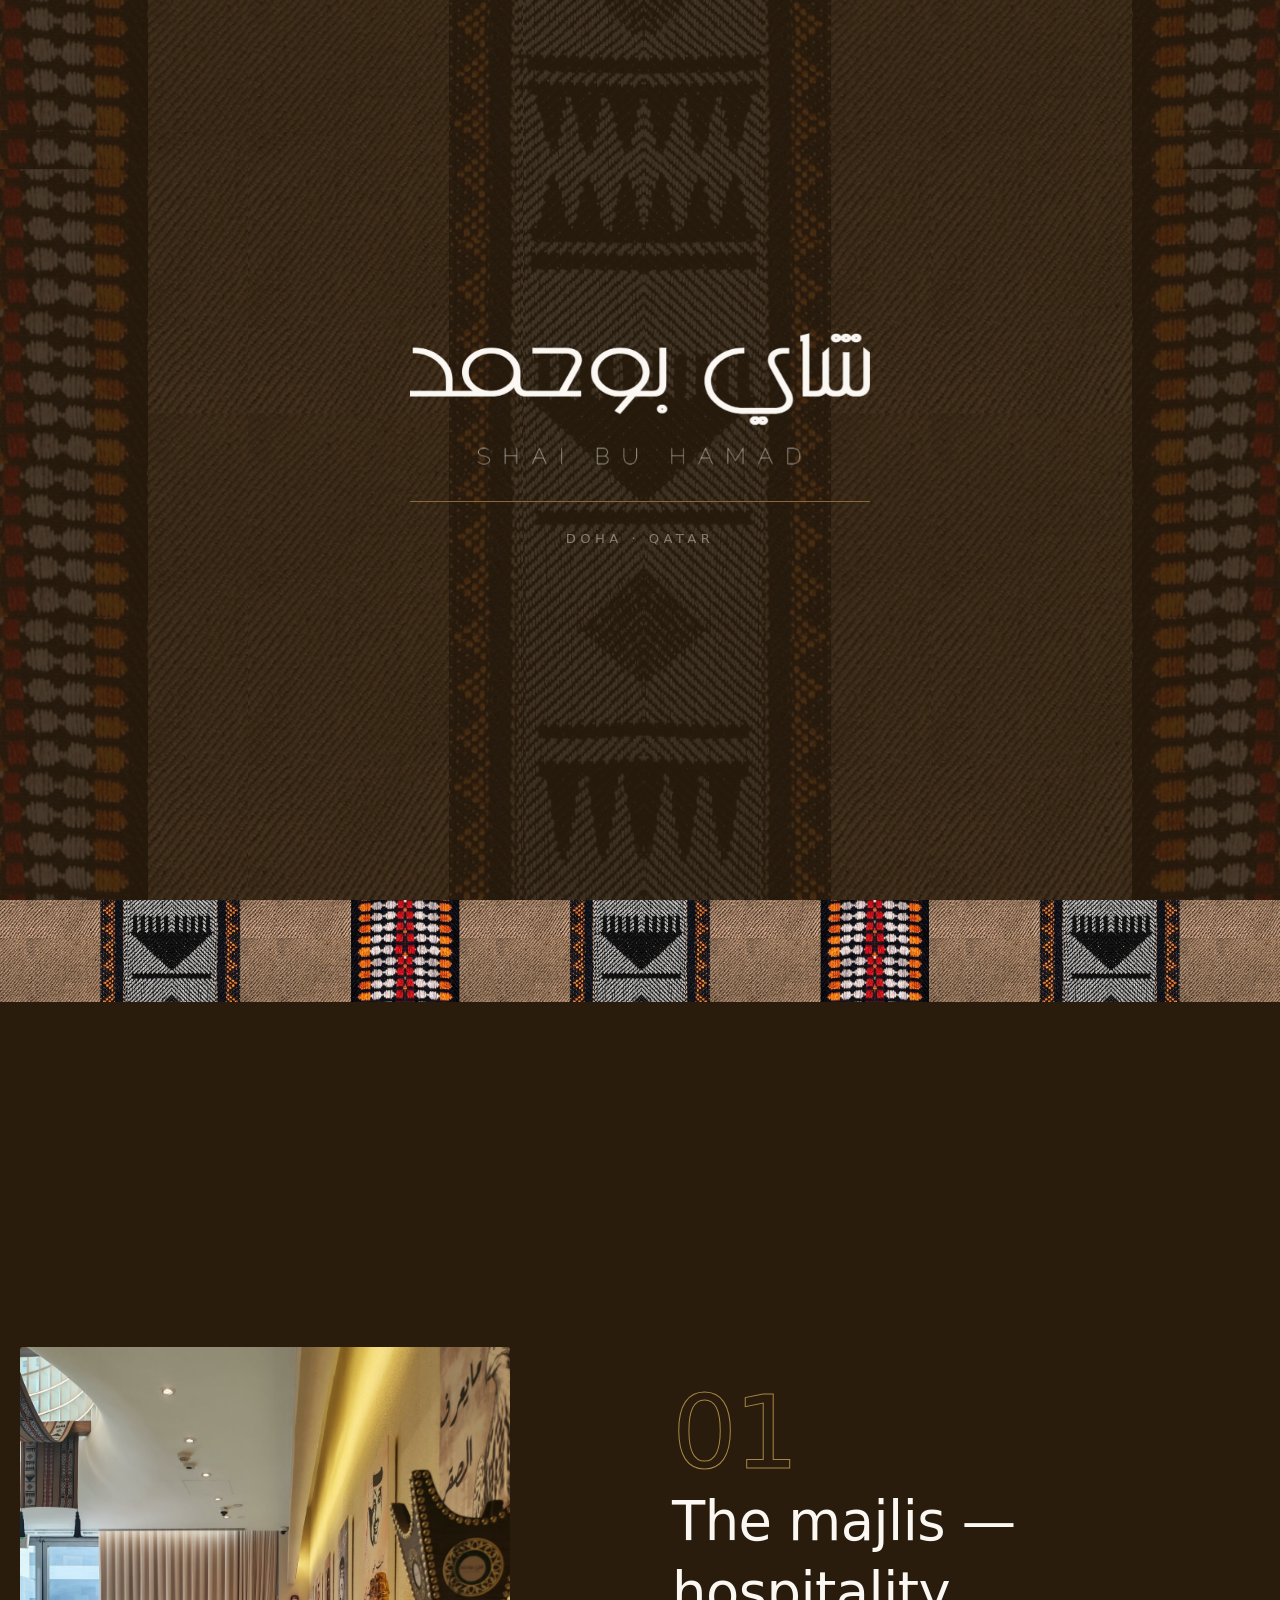
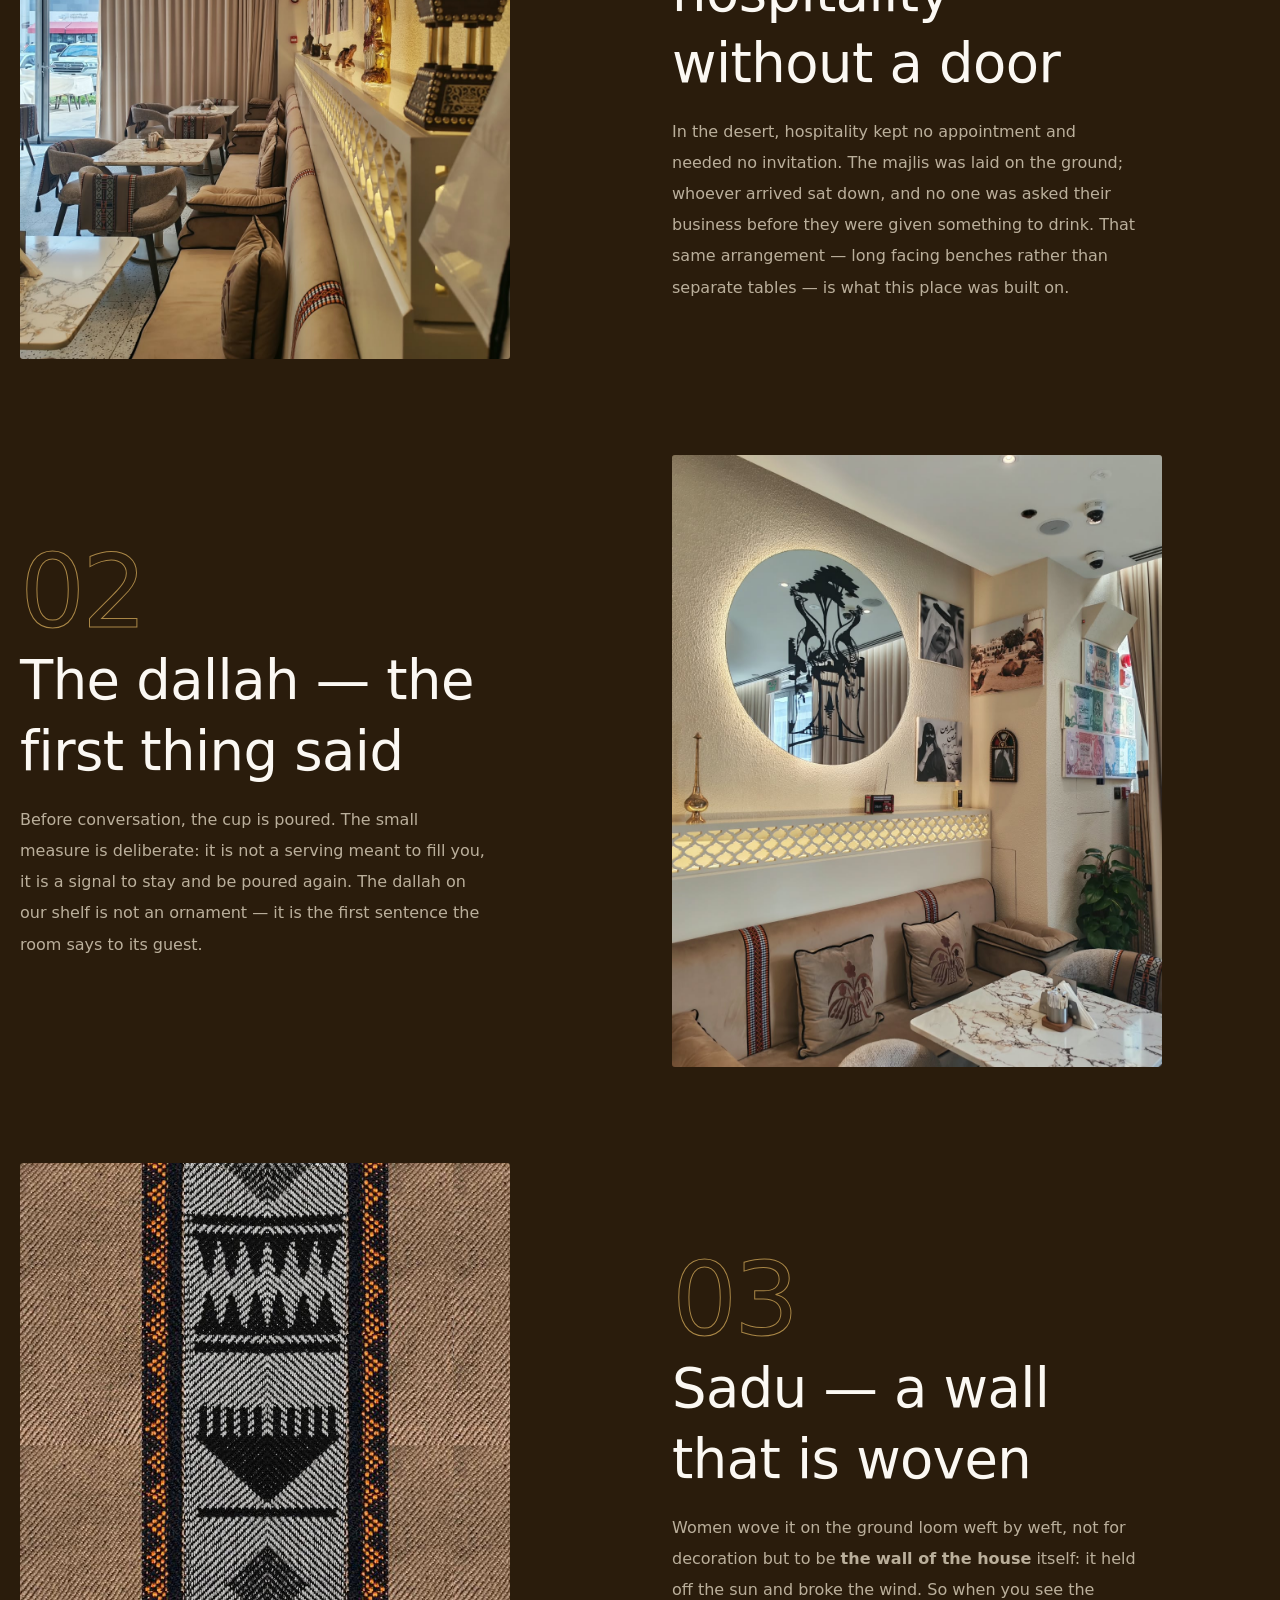
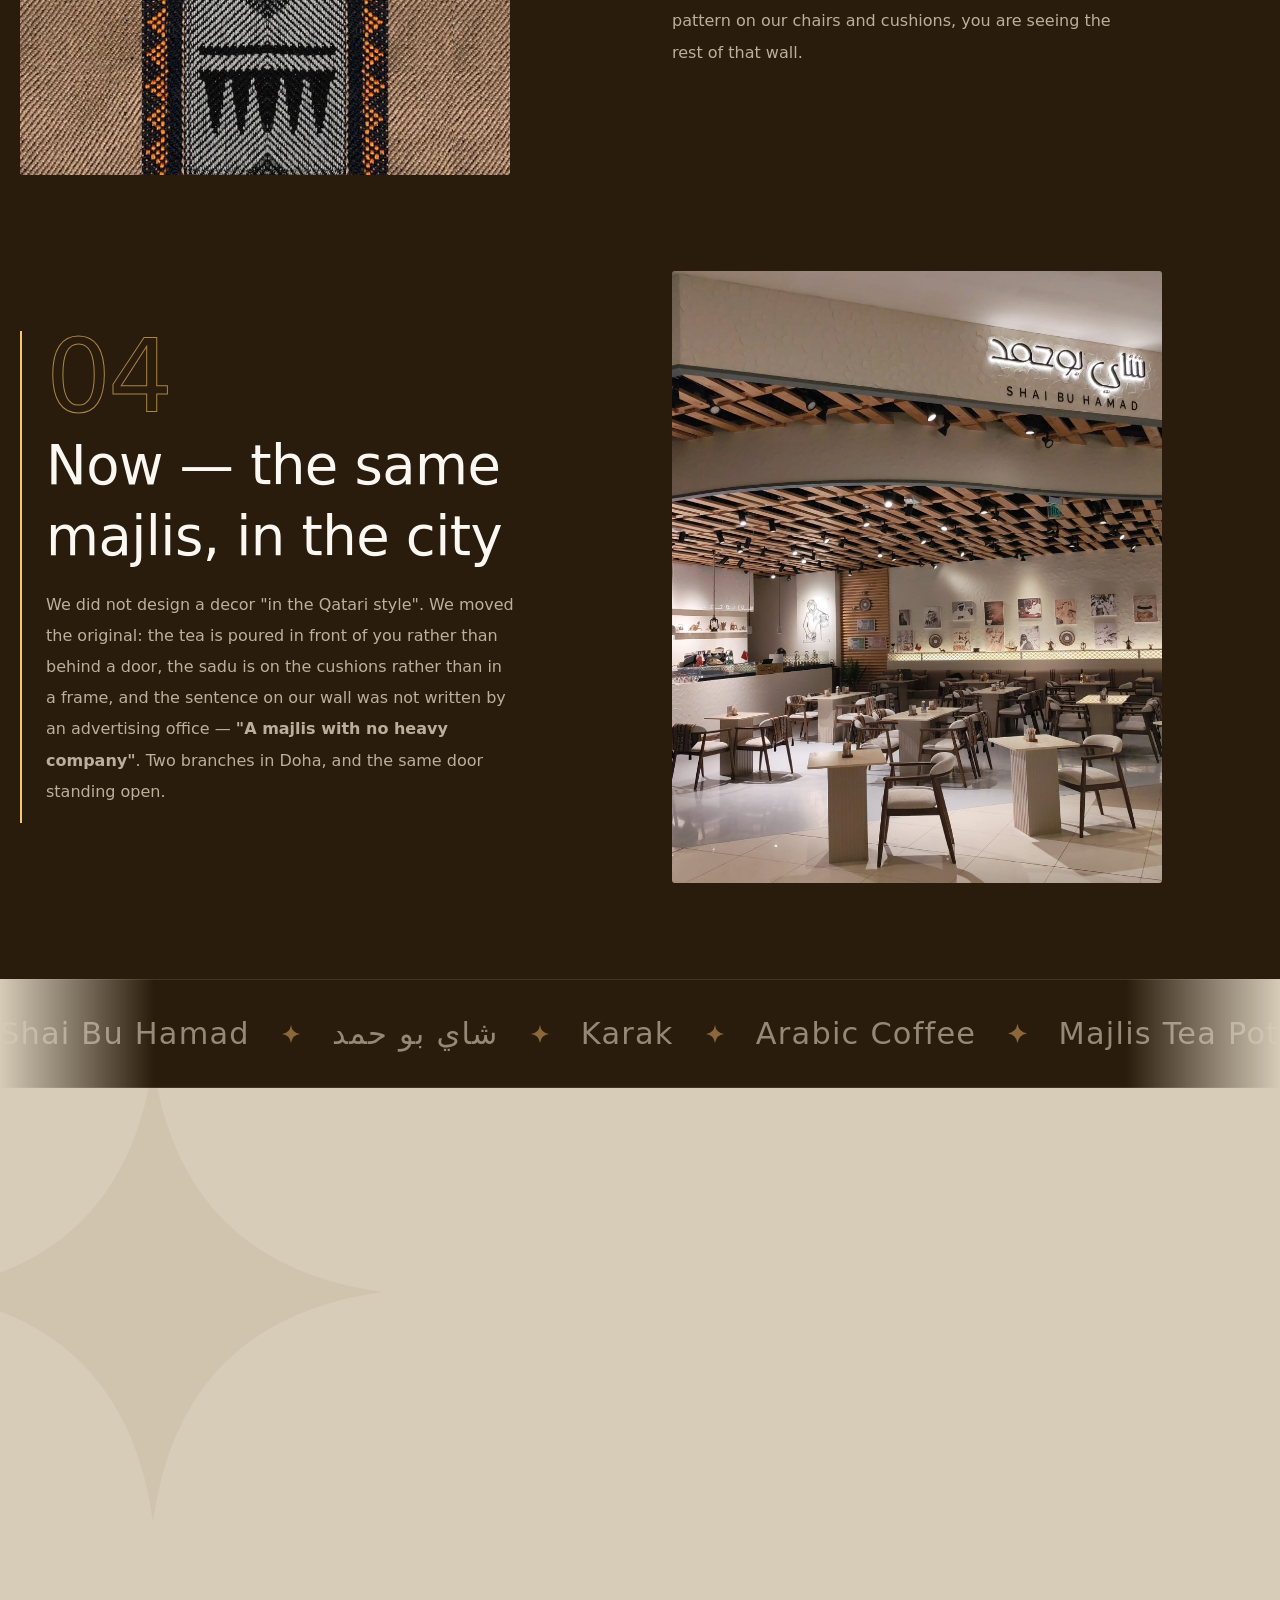
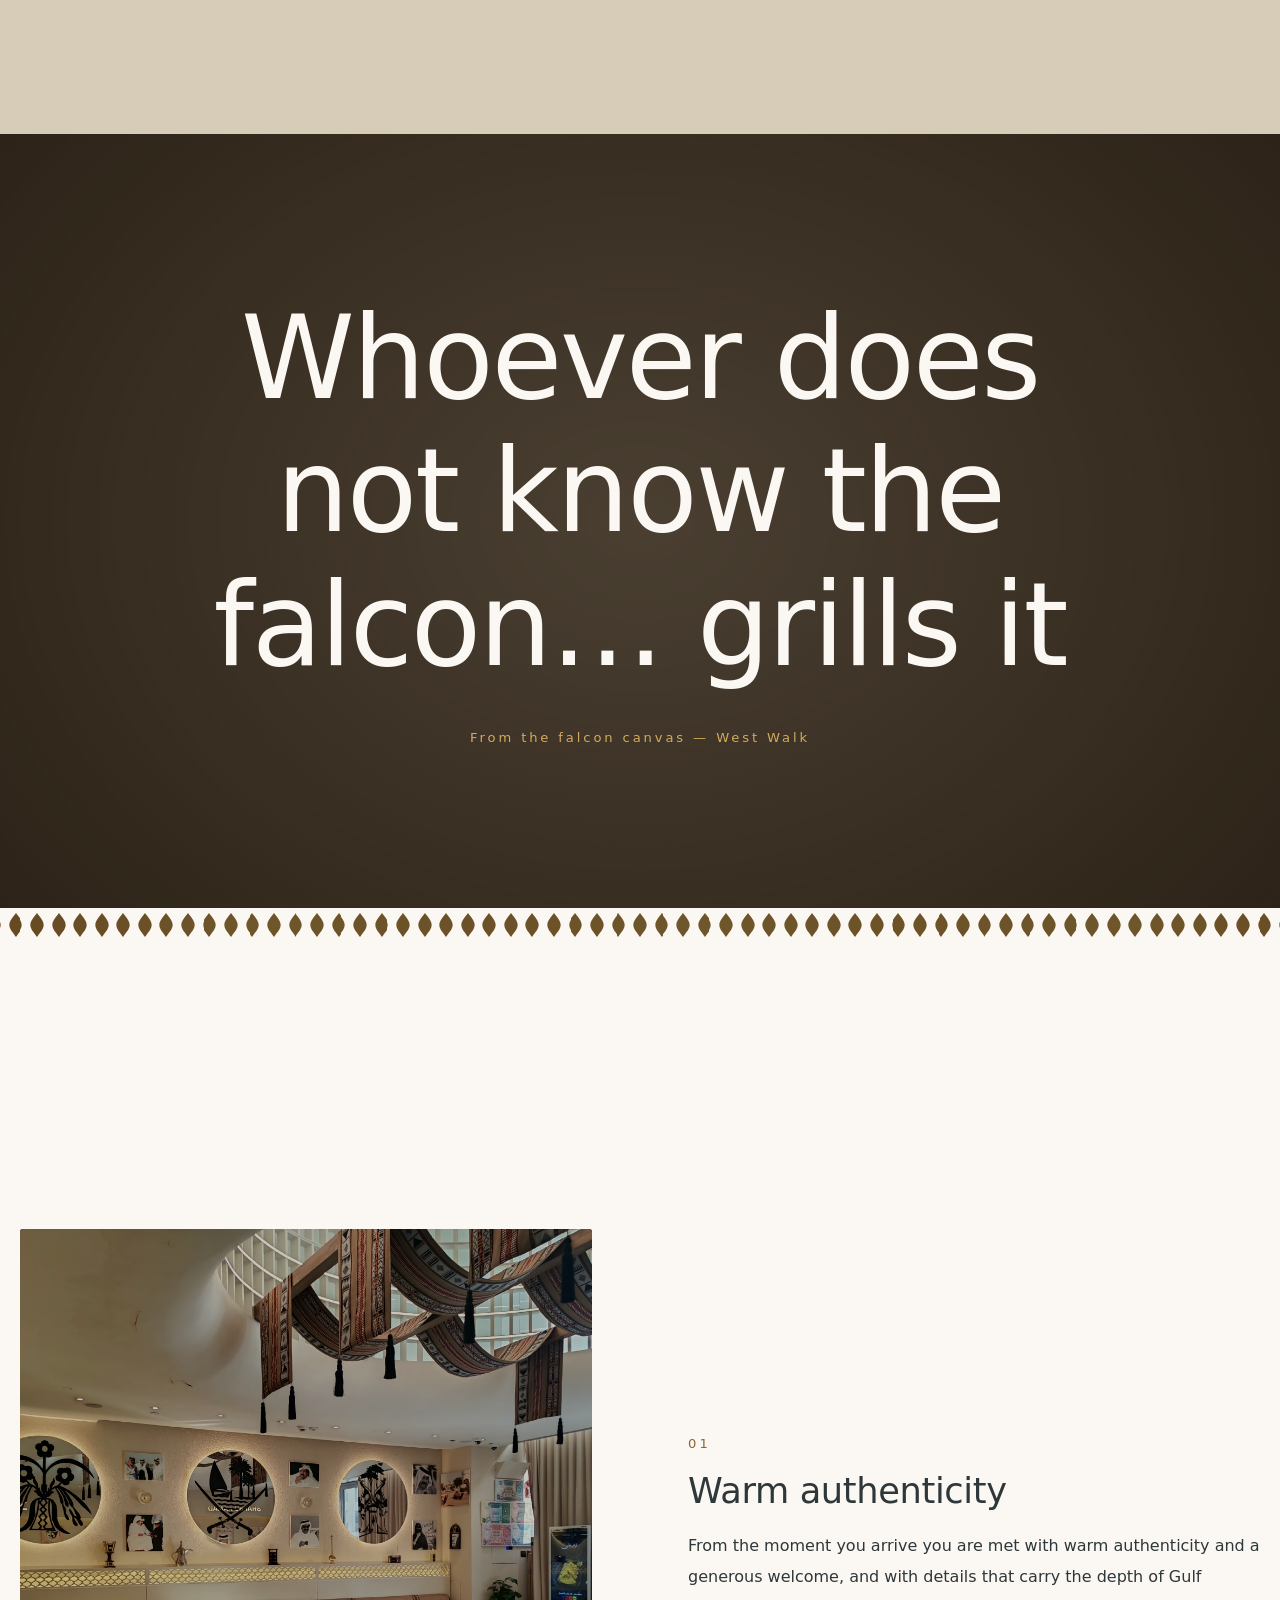
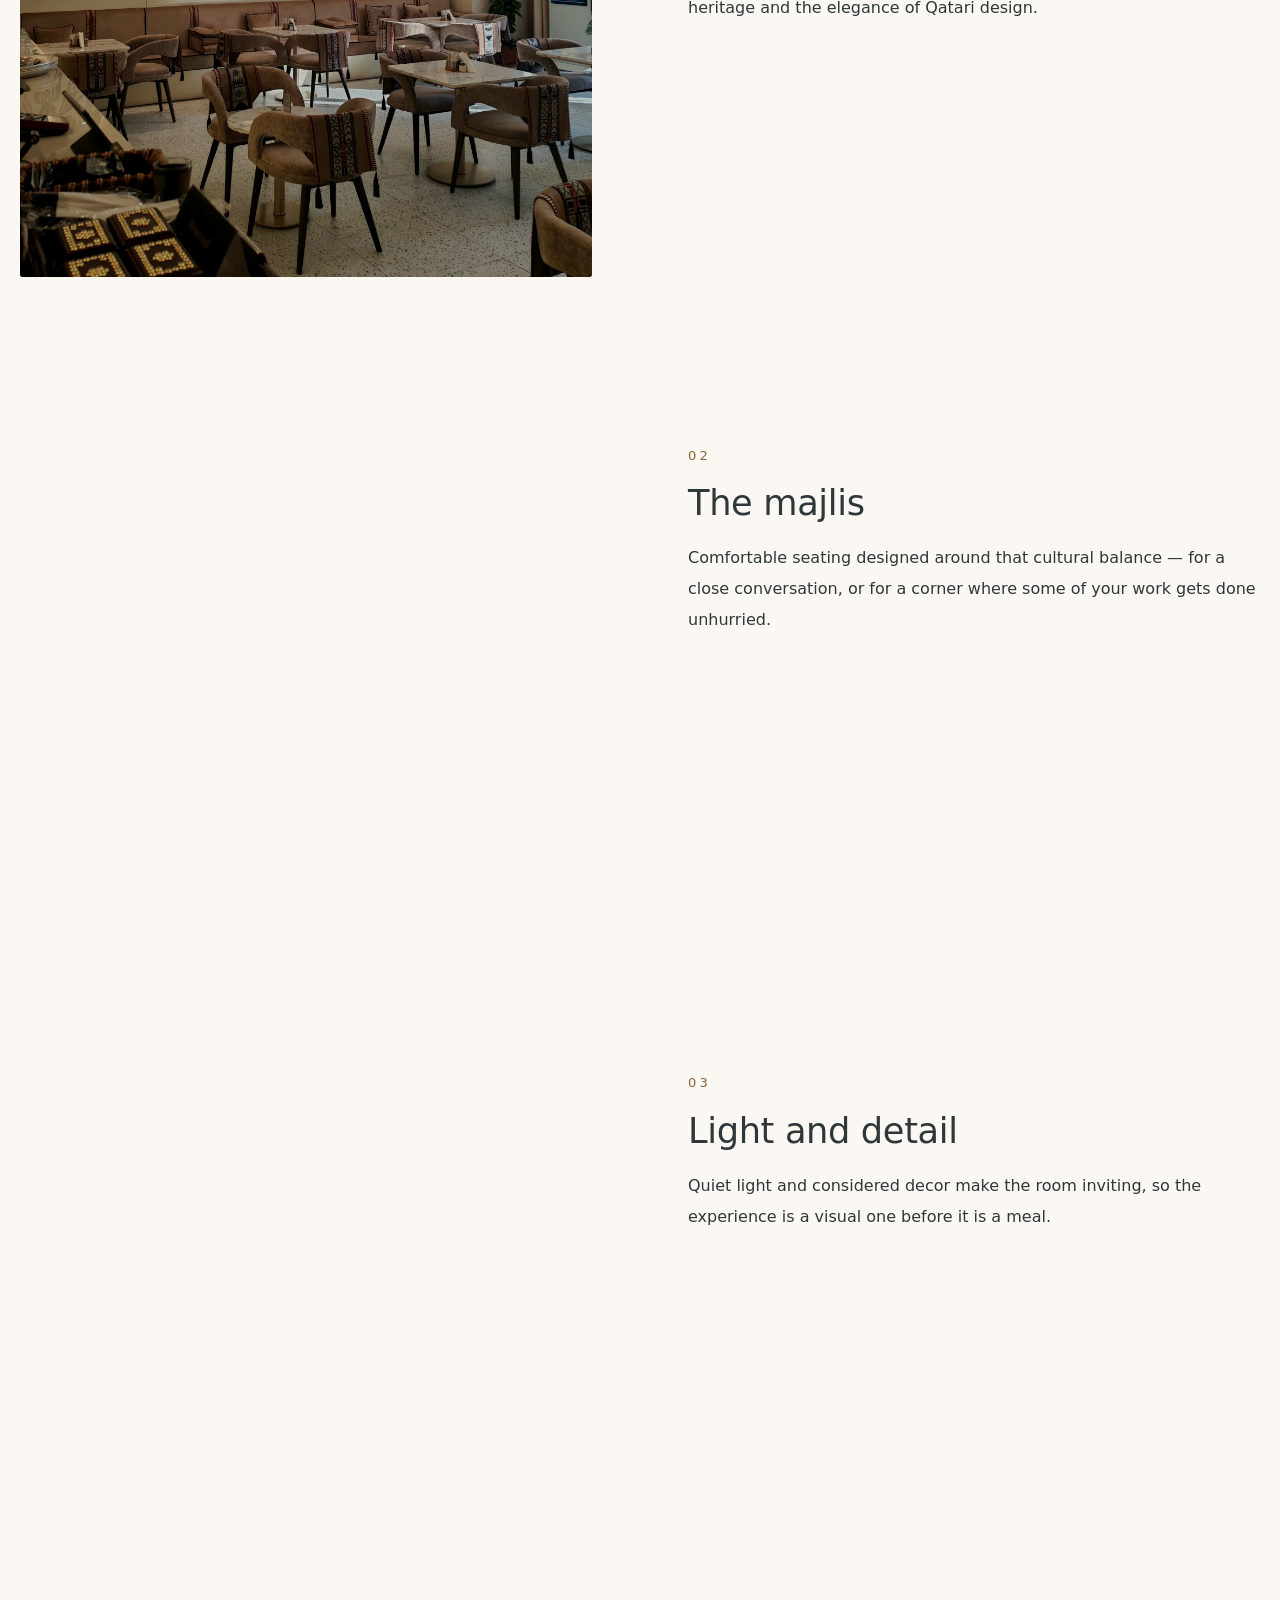
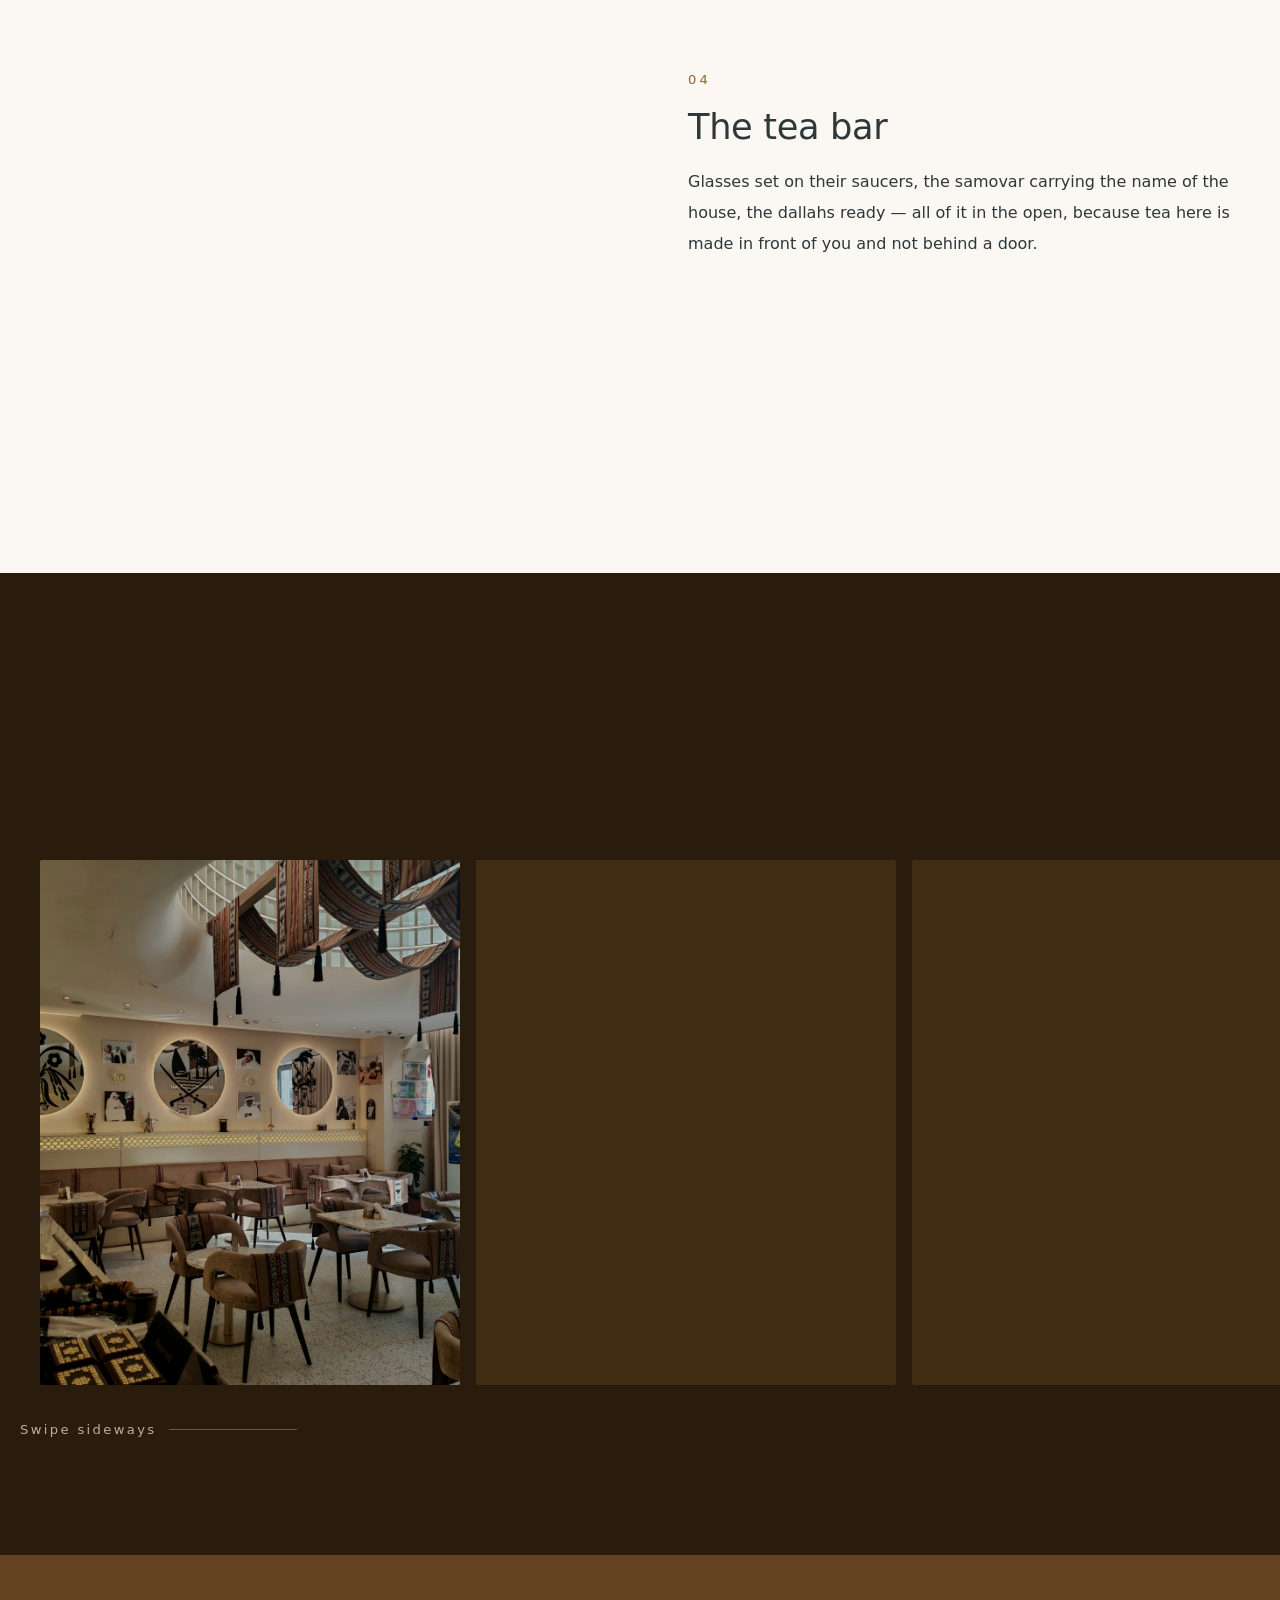
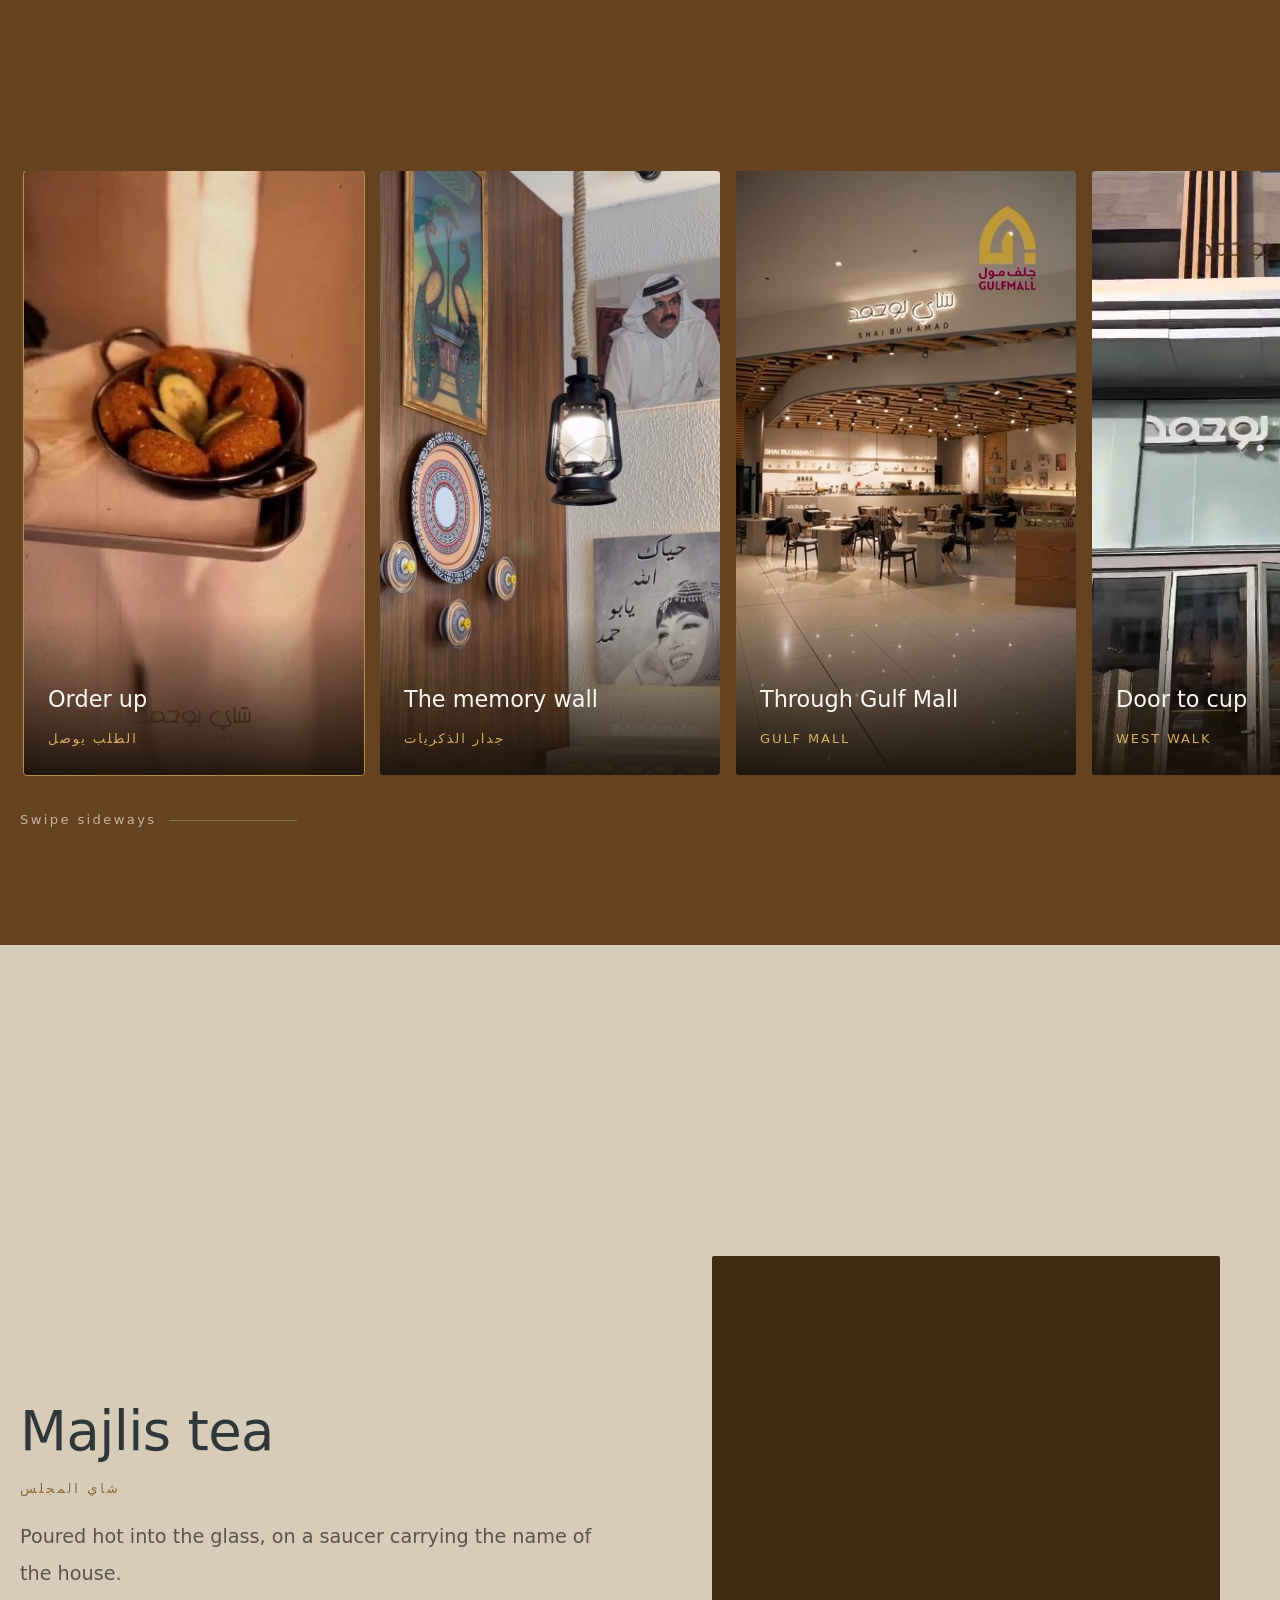
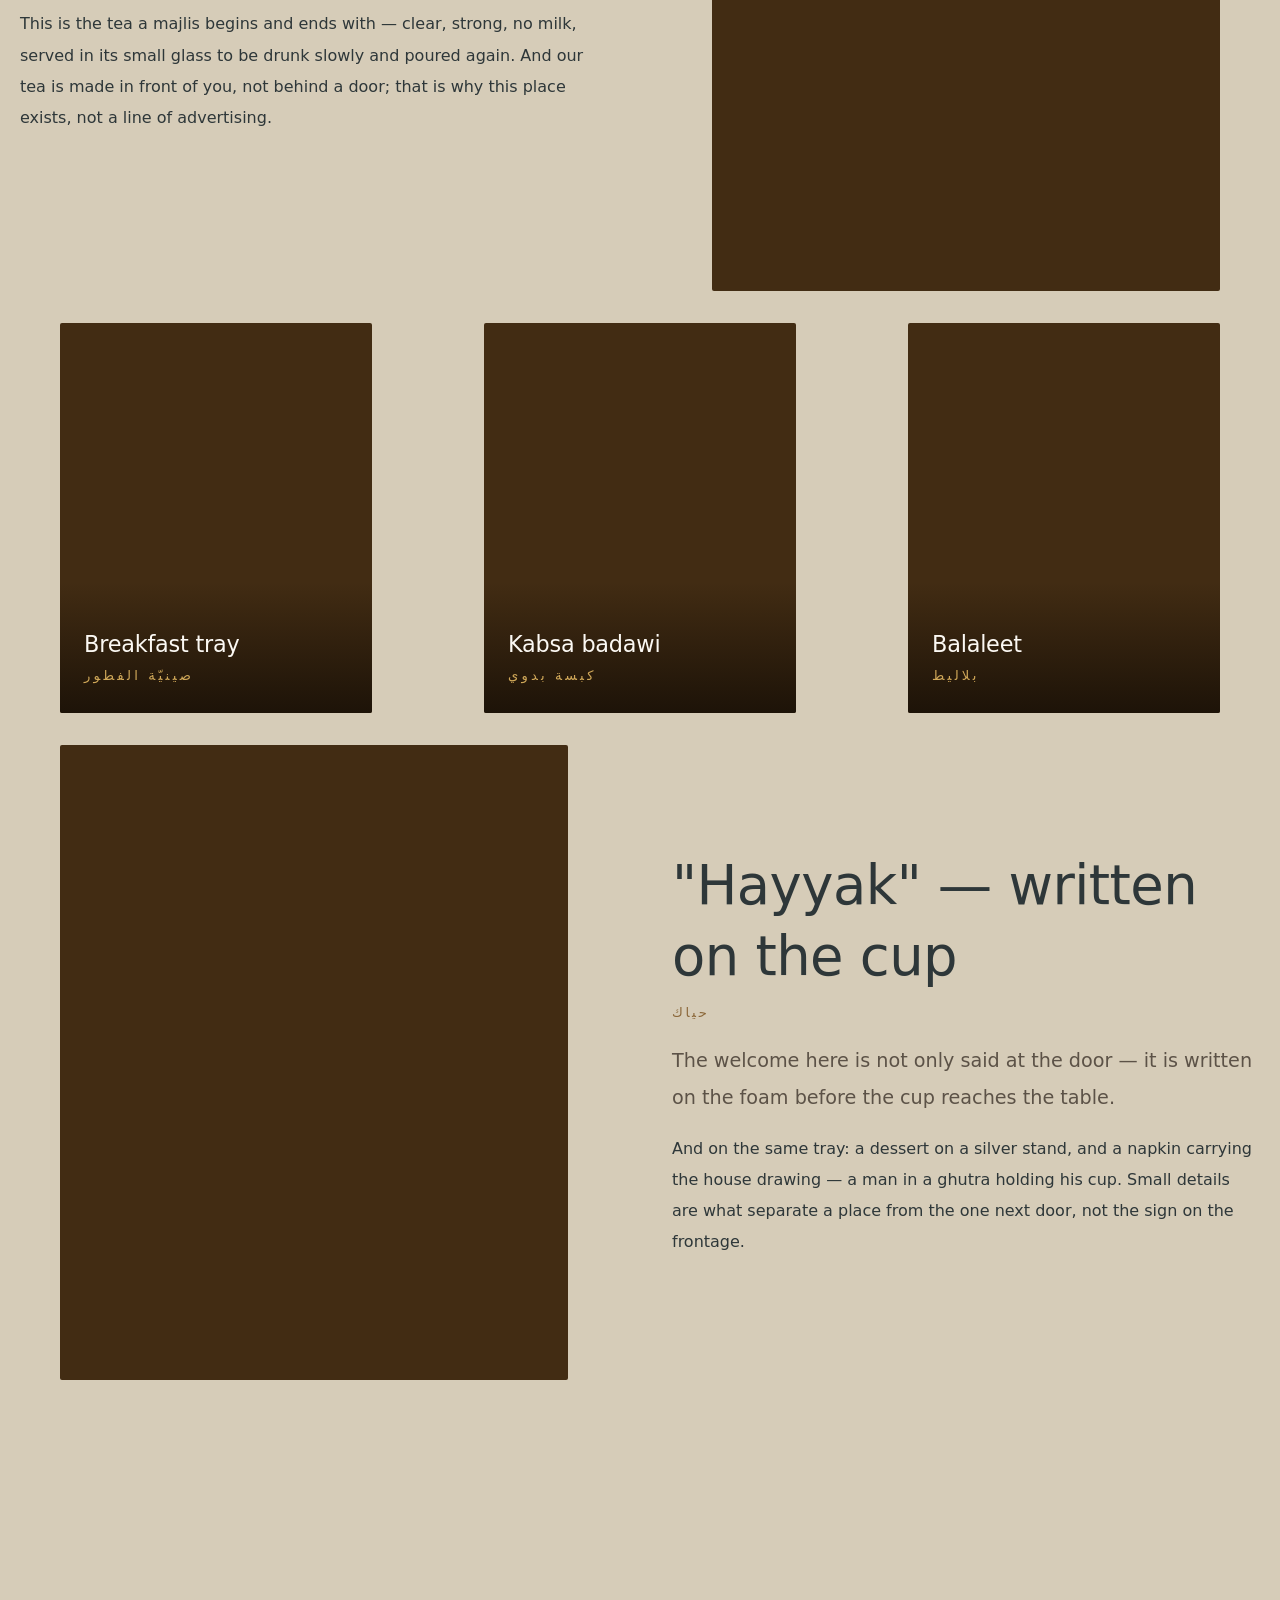
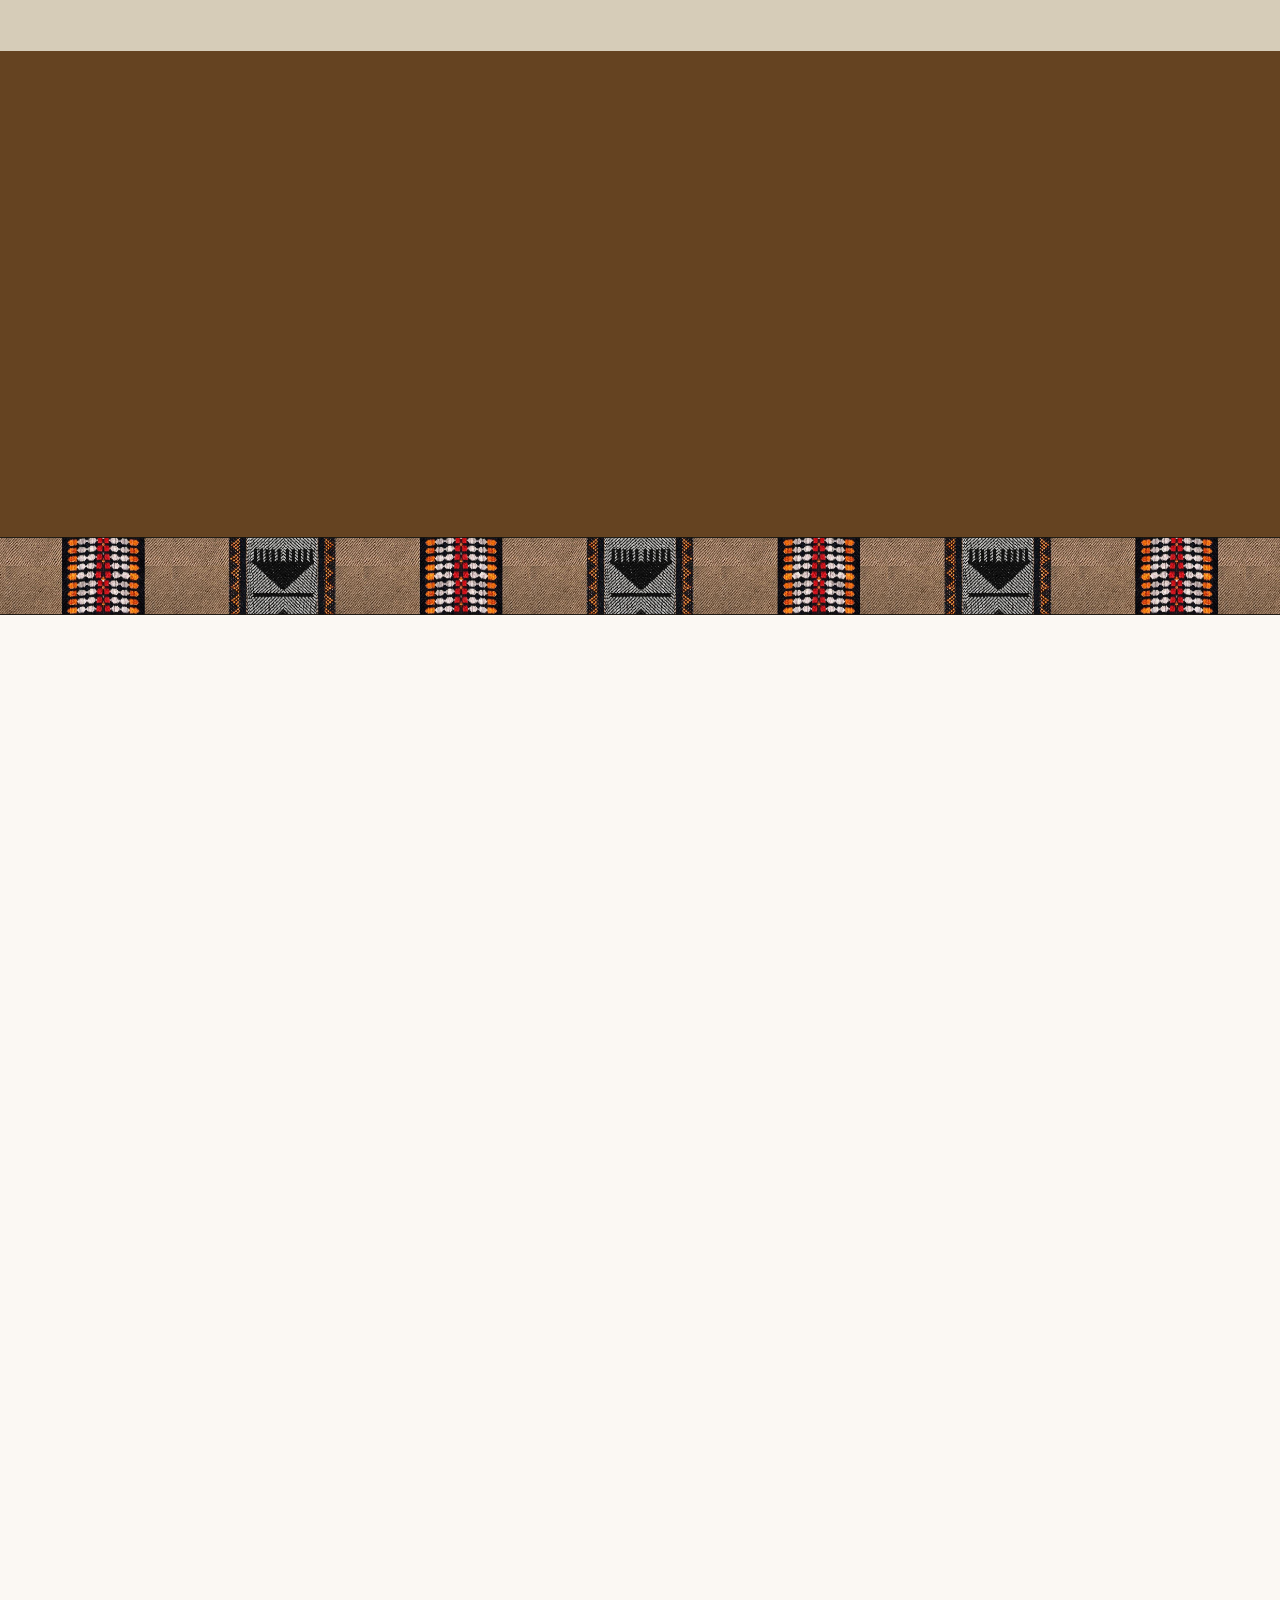
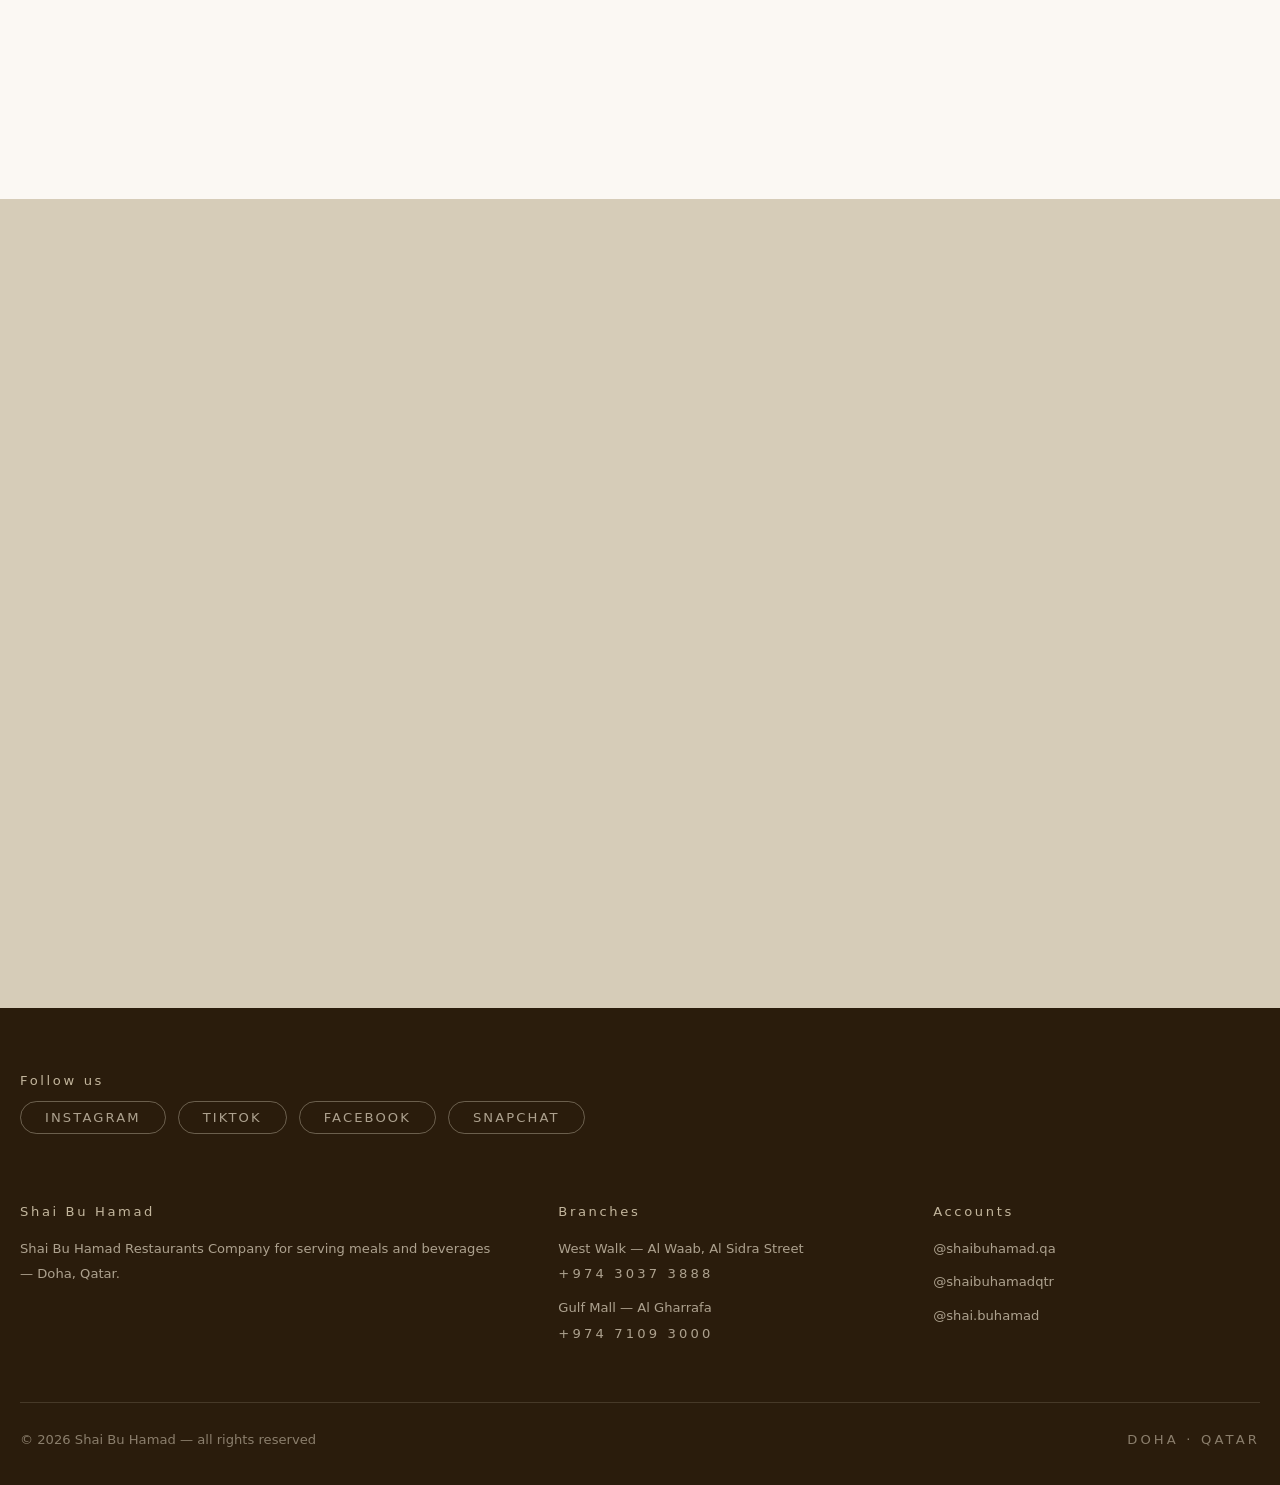
==== en/index.html @ 7003337b "feat: WebP via content negotiation, a11y fixes, and an English twin Four measured defects closed and" ====
<!doctype html>
<html lang="en" dir="ltr" class="no-js">
<head>
<meta charset="utf-8">
<meta name="viewport" content="width=device-width, initial-scale=1">

<!-- The English twin of the Arabic page.
     ===========================================================
     Everything except the words is shared: the same stylesheets, the same
     app.js, the same photographs and clips. Only the copy and the direction
     differ, so a design change made once applies to both and cannot drift.

     The layout needs no LTR variant because it was built on logical
     properties throughout — inset-inline, margin-inline, padding-block — so
     setting dir="ltr" here is the whole adaptation. The two places that used
     a visual flip (the outward arrows) are now scoped to [dir="rtl"] in
     styles.css for exactly this reason.

     Asset paths are root-absolute. This document lives one level down, and
     relative paths would resolve against /en/.

     What is NOT shared is the copy, which means the two files have to be kept
     in step by hand. That is the honest cost of a second language on a static
     site, and it is cheaper than it looks: the sections are in the same order
     with the same class names, so a change is the same edit twice. -->

<title>Shai Bu Hamad | Qatari Coffee Shop in Doha — West Walk &amp; Gulf Mall</title>
<meta name="description" content="Shai Bu Hamad is a Qatari coffee shop in Doha serving karak, Arabic coffee and breakfast in majlis seating. Two branches: West Walk in Al Waab and Gulf Mall in Al Gharrafa.">

<meta property="og:type" content="restaurant">
<meta property="og:locale" content="en_QA">
<meta property="og:locale:alternate" content="ar_QA">
<meta property="og:title" content="Shai Bu Hamad · شاي بو حمد">
<meta property="og:description" content="Qatari hospitality in Doha — karak, Arabic coffee and breakfast, at West Walk and Gulf Mall.">
<meta property="og:image" content="https://www.shaibuhamad.com/assets/img/share-card.jpg">
<meta property="og:image:width" content="1200">
<meta property="og:image:height" content="630">
<meta property="og:image:alt" content="Shai Bu Hamad — Qatari hospitality in Doha">
<meta property="og:url" content="https://www.shaibuhamad.com/en/">
<meta property="og:site_name" content="Shai Bu Hamad">

<link rel="canonical" href="https://www.shaibuhamad.com/en/">

<!-- Both directions declared on both pages, plus x-default pointing at the
     Arabic one: this is a Qatari house and Arabic is the original, not a
     translation of the English. Google needs the pair to be reciprocal or it
     ignores the annotation entirely. -->
<link rel="alternate" hreflang="ar" href="https://www.shaibuhamad.com/">
<link rel="alternate" hreflang="en" href="https://www.shaibuhamad.com/en/">
<link rel="alternate" hreflang="x-default" href="https://www.shaibuhamad.com/">

<meta name="twitter:card" content="summary_large_image">
<meta name="twitter:title" content="Shai Bu Hamad · Qatari Coffee Shop in Doha">
<meta name="twitter:description" content="Karak, Arabic coffee and breakfast in majlis seating — West Walk and Gulf Mall.">
<meta name="twitter:image" content="https://www.shaibuhamad.com/assets/img/share-card.jpg">

<meta http-equiv="Content-Security-Policy"
      content="default-src 'self'; img-src 'self' data:; media-src 'self'; script-src 'self'; style-src 'self' https://fonts.googleapis.com; font-src 'self' https://fonts.gstatic.com; connect-src 'self'; form-action 'none'; base-uri 'none'; object-src 'none'">
<meta name="referrer" content="strict-origin-when-cross-origin">

<link rel="icon" type="image/png" sizes="512x512" href="/assets/img/icon-512.png">
<link rel="icon" type="image/png" sizes="32x32" href="/assets/img/icon-32.png">
<link rel="apple-touch-icon" sizes="180x180" href="/assets/img/icon-180.png">

<link rel="preconnect" href="https://fonts.googleapis.com">
<link rel="preconnect" href="https://fonts.gstatic.com" crossorigin>
<link rel="stylesheet" href="https://fonts.googleapis.com/css2?family=Alexandria:wght@100;200;300;400;500&display=swap">
<link rel="stylesheet" href="/assets/css/styles.css?v=14">
<link rel="stylesheet" href="/assets/css/scenes.css?v=14">
<link rel="stylesheet" href="/assets/css/cinematic.css?v=14">

<link rel="preload" as="image" href="/media/photos/west-walk/deco-05.jpeg" media="(max-width: 700px)">
<link rel="preload" as="image" href="/media/photos/west-walk/deco-01.jpeg" media="(min-width: 700.01px)">

<script type="application/ld+json">
{
  "@context": "https://schema.org",
  "@graph": [
    {
      "@type": "CafeOrCoffeeShop",
      "name": "Shai Bu Hamad — West Walk",
      "inLanguage": "en",
      "url": "https://www.shaibuhamad.com/en/",
      "image": "https://www.shaibuhamad.com/media/photos/west-walk/deco-01.jpeg",
      "telephone": "+974 3037 3888",
      "servesCuisine": ["Qatari", "Gulf", "Coffee and Tea"],
      "priceRange": "$$",
      "hasMenu": "https://shai-bu-hamad.yallaqrcodes.com/branch/1/",
      "address": {
        "@type": "PostalAddress",
        "streetAddress": "Al Sidra Street, Al Waab",
        "addressLocality": "Doha",
        "addressCountry": "QA"
      },
      "openingHoursSpecification": [
        {
          "@type": "OpeningHoursSpecification",
          "dayOfWeek": [
            "Saturday", "Sunday", "Monday", "Tuesday",
            "Wednesday", "Thursday", "Friday"
          ],
          "opens": "07:00",
          "closes": "01:00"
        }
      ]
    },
    {
      "@type": "CafeOrCoffeeShop",
      "name": "Shai Bu Hamad — Gulf Mall",
      "inLanguage": "en",
      "url": "https://www.shaibuhamad.com/en/",
      "image": "https://www.shaibuhamad.com/media/photos/gulf-mall/deco-02.jpeg",
      "telephone": "+974 7109 3000",
      "servesCuisine": ["Qatari", "Gulf", "Coffee and Tea"],
      "priceRange": "$$",
      "hasMenu": "https://shai-bu-hamad.yallaqrcodes.com/branch/1/",
      "address": {
        "@type": "PostalAddress",
        "streetAddress": "Al Gharrafa",
        "addressLocality": "Doha",
        "addressCountry": "QA"
      },
      "openingHoursSpecification": [
        {
          "@type": "OpeningHoursSpecification",
          "dayOfWeek": [
            "Saturday", "Sunday", "Monday",
            "Tuesday", "Wednesday", "Thursday"
          ],
          "opens": "07:00",
          "closes": "23:00"
        },
        {
          "@type": "OpeningHoursSpecification",
          "dayOfWeek": "Friday",
          "opens": "13:00",
          "closes": "23:00"
        }
      ]
    },
    {
      "@type": "FAQPage",
      "@id": "https://www.shaibuhamad.com/en/#faq",
      "inLanguage": "en",
      "mainEntity": [
        {
          "@type": "Question",
          "name": "Where are the Shai Bu Hamad branches in Doha?",
          "acceptedAnswer": {
            "@type": "Answer",
            "text": "Two: West Walk in Al Waab — Al Sidra Street, and Gulf Mall in Al Gharrafa. Both are Qatari coffee shops with majlis seating."
          }
        },
        {
          "@type": "Question",
          "name": "What are the Shai Bu Hamad opening hours?",
          "acceptedAnswer": {
            "@type": "Answer",
            "text": "West Walk: every day from 7:00 am to 1:00 am, closed during Friday prayer. Gulf Mall: Saturday to Thursday 7:00 am to 11:00 pm, and Friday from 1:00 pm to 11:00 pm."
          }
        },
        {
          "@type": "Question",
          "name": "How do I see the menu and prices?",
          "acceptedAnswer": {
            "@type": "Answer",
            "text": "The full menu with prices is on the menu page, and it is the same menu at both branches."
          }
        },
        {
          "@type": "Question",
          "name": "What does Shai Bu Hamad serve?",
          "acceptedAnswer": {
            "@type": "Answer",
            "text": "Karak, Arabic coffee from an in-house blend, the majlis teapot, breakfast with regag and labneh, kabsa badawi, balaleet, pastries and cold drinks."
          }
        },
        {
          "@type": "Question",
          "name": "Can I sit and work at Shai Bu Hamad?",
          "acceptedAnswer": {
            "@type": "Answer",
            "text": "Yes — the room is built around long majlis seating rather than quick tables."
          }
        }
      ]
    }
  ]
}
</script>
</head>

<body>
<a class="skip-link" href="#main">Skip to content</a>

<div class="intro" id="intro" aria-hidden="true">
  <div class="intro__inner">
    <img class="intro__logo" src="/assets/img/logo-cream.png"
         alt="" width="1200" height="355">
    <span class="intro__rule"></span>
    <p class="intro__tag lat" lang="en">DOHA · QATAR</p>
  </div>
</div>

<div class="grain" aria-hidden="true"></div>
<div class="pour" aria-hidden="true"></div>

<nav class="strand" aria-label="Page sections">
  <a href="#top"        data-pearl="top"><span>Front</span></a>
  <a href="#heritage"   data-pearl="heritage"><span>Beginning</span></a>
  <a href="#story"      data-pearl="story"><span>Story</span></a>
  <a href="#atmosphere" data-pearl="atmosphere"><span>Atmosphere</span></a>
  <a href="#reels"      data-pearl="reels"><span>Inside</span></a>
  <a href="#menu"       data-pearl="menu"><span>Menu</span></a>
  <a href="#vision"     data-pearl="vision"><span>Vision</span></a>
  <a href="#branches"   data-pearl="branches"><span>Branches</span></a>
</nav>

<header class="header" id="header">
  <a class="header__logo" href="#top" aria-label="Shai Bu Hamad — home">
    <img class="on-dark" src="/assets/img/mark-cream.png" alt="Shai Bu Hamad" width="1000" height="210">
    <img class="on-light" src="/assets/img/mark-brown.png" alt="" width="1000" height="210" aria-hidden="true">
  </a>
  <nav class="nav" aria-label="Main navigation">
    <a href="#heritage">Beginning</a>
    <a href="#story">Story</a>
    <a href="#atmosphere">Atmosphere</a>
    <a href="#reels">Inside</a>
    <a href="#menu">Menu</a>
    <a href="#branches">Branches</a>
  </nav>
  <!-- The switch says العربية in Arabic, not "Arabic" in English. Someone
       looking for their own language scans for it in its own script. -->
  <a class="btn btn--light lang-switch" href="/" hreflang="ar" lang="ar">العربية</a>
  <a class="btn btn--solid" href="#branches">Visit us</a>
</header>

<main id="main">

  <!-- ==================================================== 1 · cinema hero -->
  <section class="cine" id="top">
    <div class="cine__media">
      <picture>
        <source media="(max-width: 700px)"
                srcset="/media/photos/west-walk/deco-05.jpeg"
                width="1200" height="1600">
        <img src="/media/photos/west-walk/deco-01.jpeg"
             alt="The Shai Bu Hamad room at West Walk — sadu cloth hung from the ceiling and backlit mirrors"
             width="1600" height="1200" fetchpriority="high">
      </picture>
    </div>

    <div class="cine__inner">
      <p class="cine__kicker">Shai Bu Hamad · Qatari Coffee Shop · Doha</p>
      <!-- The headline is a translation of the sentence painted on the wall
           behind the tea counter, kept as a translation rather than replaced
           with English copywriting. A "heavy soul" in Gulf Arabic is tiring
           company; a majlis without one is a room you can stay in. -->
      <h1 class="cine__quote">A majlis with <b>no heavy</b> company</h1>
      <p class="cine__sub">
        Painted on our wall, and meant: Qatari hospitality you can sit inside
        at your own pace — karak, Arabic coffee and breakfast, at West Walk
        and Gulf Mall.
      </p>
      <ul class="hero__meta">
        <li>Est. 2025</li>
        <li class="lat" lang="en">WEST WALK</li>
        <li class="lat" lang="en">GULF MALL</li>
      </ul>
    </div>

    <span class="hero__scroll lat" lang="en" aria-hidden="true">SCROLL</span>
  </section>

  <div class="sadu" role="img" aria-label="The Shai Bu Hamad sadu pattern">
    <div class="sadu__cloth"></div>
    <div class="sadu__weft" aria-hidden="true"></div>
  </div>

  <!-- ============================================= 1b · heritage (darkest) -->
  <section class="sec sec--darkest" id="heritage">
    <div class="shell">
      <div data-reveal>
        <p class="eyebrow">The beginning</p>
        <h2 class="statement">From the desert… to Doha</h2>
        <p class="lede">
          Shai Bu Hamad is not a cafe that opened in 2025. It is a habit
          centuries old, carried from the tent of hair into a shop in the
          city — the same tea, the same weave, and the same door that does
          not close.
        </p>
      </div>

      <div class="chapters">
        <article class="chapter">
          <div class="chapter__media" data-settle>
            <img src="/media/photos/west-walk/deco-02.jpeg"
                 alt="The long banquette and sadu cushions at the West Walk branch"
                 width="1200" height="1600" loading="lazy">
          </div>
          <div class="chapter__body" data-rise>
            <span class="chapter__n lat" lang="en" aria-hidden="true">01</span>
            <h3>The majlis — hospitality without a door</h3>
            <p>
              In the desert, hospitality kept no appointment and needed no
              invitation. The majlis was laid on the ground; whoever arrived
              sat down, and no one was asked their business before they were
              given something to drink. That same arrangement — long facing
              benches rather than separate tables — is what this place was
              built on.
            </p>
          </div>
        </article>

        <article class="chapter">
          <div class="chapter__media" data-settle>
            <img src="/media/photos/west-walk/deco-03.jpeg"
                 alt="A brass dallah and a backlit mirror engraved with an oryx, beside old Qatari banknotes"
                 width="1200" height="1600" loading="lazy">
          </div>
          <div class="chapter__body" data-rise>
            <span class="chapter__n lat" lang="en" aria-hidden="true">02</span>
            <h3>The dallah — the first thing said</h3>
            <p>
              Before conversation, the cup is poured. The small measure is
              deliberate: it is not a serving meant to fill you, it is a
              signal to stay and be poured again. The dallah on our shelf is
              not an ornament — it is the first sentence the room says to its
              guest.
            </p>
          </div>
        </article>

        <article class="chapter">
          <div class="chapter__media" data-settle>
            <img src="/media/photos/sadu-textile.jpeg"
                 alt="Sadu weave: camel-coloured ground with rows of red, white and orange beading and black combs"
                 width="1383" height="1025" loading="lazy">
          </div>
          <div class="chapter__body" data-rise>
            <span class="chapter__n lat" lang="en" aria-hidden="true">03</span>
            <h3>Sadu — a wall that is woven</h3>
            <p>
              Women wove it on the ground loom weft by weft, not for
              decoration but to be <strong>the wall of the house</strong>
              itself: it held off the sun and broke the wind. So when you see
              the pattern on our chairs and cushions, you are seeing the rest
              of that wall.
            </p>
          </div>
        </article>

        <article class="chapter chapter--now">
          <div class="chapter__media" data-settle>
            <img src="/media/photos/gulf-mall/deco-02.jpeg"
                 alt="The Gulf Mall branch — illuminated sign and slatted timber ceiling"
                 width="1600" height="1200" loading="lazy">
          </div>
          <div class="chapter__body" data-rise>
            <span class="chapter__n lat" lang="en" aria-hidden="true">04</span>
            <h3>Now — the same majlis, in the city</h3>
            <p>
              We did not design a decor "in the Qatari style". We moved the
              original: the tea is poured in front of you rather than behind
              a door, the sadu is on the cushions rather than in a frame, and
              the sentence on our wall was not written by an advertising
              office — <strong>"A majlis with no heavy company"</strong>. Two
              branches in Doha, and the same door standing open.
            </p>
          </div>
        </article>
      </div>
    </div>
  </section>

  <div class="marquee" aria-hidden="true">
    <div class="marquee__track">
      <span class="marquee__item">Shai Bu Hamad</span>
      <span class="marquee__item lat" lang="ar">شاي بو حمد</span>
      <span class="marquee__item">Karak</span>
      <span class="marquee__item">Arabic Coffee</span>
      <span class="marquee__item">Majlis Tea Pot</span>
      <span class="marquee__item lat" lang="en">DOHA</span>
      <span class="marquee__item">Shai Bu Hamad</span>
      <span class="marquee__item lat" lang="ar">شاي بو حمد</span>
      <span class="marquee__item">Karak</span>
      <span class="marquee__item">Arabic Coffee</span>
      <span class="marquee__item">Majlis Tea Pot</span>
      <span class="marquee__item lat" lang="en">DOHA</span>
    </div>
  </div>

  <!-- ===================================================== 3 · story (sand) -->
  <section class="sec sec--sand" id="story">
    <div class="mark-star" aria-hidden="true"></div>
    <div class="shell grid grid--aside">
      <div>
        <p class="eyebrow" data-reveal>The story</p>
        <h2 class="statement" data-reveal>A landmark in hospitality in the State of Qatar</h2>
        <p class="lede" data-reveal data-delay="1">
          Shai Bu Hamad was founded to serve a blend of Gulf heritage and
          Qatari taste.
        </p>
        <p data-reveal data-delay="2">
          It gives its guests a high standard of service and food that joins
          the authenticity of the Qatari kitchen to a contemporary Gulf hand.
          Warm rooms and comfortable seating, designed to reflect that
          cultural balance — a place for anyone looking for an exceptional
          table in the heart of Qatar.
        </p>
      </div>

      <figure class="mirror" data-reveal data-delay="1">
        <img src="/media/photos/menu/majlis-teapot.jpeg"
             alt="The teapot on its warming flame, with the lit mashrabiya screen behind it"
             width="1280" height="1600" loading="lazy">
      </figure>
    </div>
  </section>

  <!-- ================================================ 4 · quote band (dark) -->
  <section class="qband">
    <div class="qband__media">
      <img src="/media/photos/west-walk/deco-04.jpeg"
           alt="The falcon canvas and the illuminated Shai Bu Hamad sign on the wall"
           width="1200" height="1600" loading="lazy">
    </div>
    <div class="qband__inner">
      <!-- A Gulf proverb, inherited and unattributed. Rendered close to the
           literal rather than smoothed into an English idiom: "whoever does
           not know the falcon, grills it" — a thing of value in the hands of
           someone who cannot see its worth. -->
      <blockquote data-rise>Whoever does not know the falcon… grills it</blockquote>
      <cite data-rise>From the falcon canvas — West Walk</cite>
    </div>
  </section>

  <div class="lightbar" aria-hidden="true"></div>

  <!-- ============================================ 5 · atmosphere (cream) -->
  <section class="sec sec--cream sticky-scene" id="atmosphere">
    <div class="shell">
      <div data-reveal>
        <p class="eyebrow">Atmosphere</p>
        <h2 class="statement">International standards in every corner</h2>
      </div>

      <div class="sticky-scene__grid">
        <div class="sticky-scene__media grade" data-scene-media>
          <figure class="is-active" data-scene="0">
            <img src="/media/photos/west-walk/deco-01.jpeg" alt="The room, with sadu hung from the ceiling and its tassels" width="1600" height="1200" loading="lazy">
          </figure>
          <figure data-scene="1">
            <img src="/media/photos/west-walk/deco-02.jpeg" alt="The long row of seating and sadu cushions" width="1200" height="1600" loading="lazy">
          </figure>
          <figure data-scene="2">
            <img src="/media/photos/west-walk/deco-03.jpeg" alt="A backlit mirror engraved with an oryx, a brass dallah, and old Qatari banknotes" width="1200" height="1600" loading="lazy">
          </figure>
          <figure data-scene="3">
            <img src="/media/photos/west-walk/deco-05.jpeg" alt="The tea bar: glasses lined up, and the samovar carrying the house name" width="1200" height="1600" loading="lazy">
          </figure>
        </div>

        <div class="sticky-scene__steps">
          <div data-scene-step="0">
            <p class="step__n lat" lang="en">01</p>
            <h3>Warm authenticity</h3>
            <p>
              From the moment you arrive you are met with warm authenticity
              and a generous welcome, and with details that carry the depth of
              Gulf heritage and the elegance of Qatari design.
            </p>
          </div>
          <div data-scene-step="1">
            <p class="step__n lat" lang="en">02</p>
            <h3>The majlis</h3>
            <p>
              Comfortable seating designed around that cultural balance — for
              a close conversation, or for a corner where some of your work
              gets done unhurried.
            </p>
          </div>
          <div data-scene-step="2">
            <p class="step__n lat" lang="en">03</p>
            <h3>Light and detail</h3>
            <p>
              Quiet light and considered decor make the room inviting, so the
              experience is a visual one before it is a meal.
            </p>
          </div>
          <div data-scene-step="3">
            <p class="step__n lat" lang="en">04</p>
            <h3>The tea bar</h3>
            <p>
              Glasses set on their saucers, the samovar carrying the name of
              the house, the dallahs ready — all of it in the open, because
              tea here is made in front of you and not behind a door.
            </p>
          </div>
        </div>
      </div>
    </div>
  </section>

  <!-- ======================================================= 6 · rail (dark) -->
  <section class="sec sec--darkest">
    <div class="shell">
      <div data-reveal>
        <p class="eyebrow">A walk through</p>
        <h2 class="statement">Design that reflects a cultural balance</h2>
      </div>
      <div class="rail grade" role="group" aria-label="A walk through both branches" tabindex="0">
        <figure><img src="/media/photos/west-walk/deco-01.jpeg" alt="West Walk — the room and the hanging sadu" width="1600" height="1200" loading="lazy"></figure>
        <figure><img src="/media/photos/line-art-wall.jpeg" alt="A guest standing before a line-drawn sculpture on a slatted timber wall" width="900" height="1600" loading="lazy"></figure>
        <figure><img src="/media/photos/west-walk/deco-04.jpeg" alt="West Walk — the illuminated sign and the falcon canvas" width="1200" height="1600" loading="lazy"></figure>
        <figure><img src="/media/photos/gulf-mall/deco-02.jpeg" alt="Gulf Mall — the frontage and the slatted timber ceiling" width="1600" height="1200" loading="lazy"></figure>
        <figure><img src="/media/photos/west-walk/deco-05.jpeg" alt="West Walk — the tea bar and the samovar" width="1200" height="1600" loading="lazy"></figure>
        <figure><img src="/media/photos/gulf-mall/deco-03.jpeg" alt="Gulf Mall — an old lantern with the house mark behind it" width="1080" height="1350" loading="lazy"></figure>
        <figure><img src="/media/photos/west-walk/deco-03.jpeg" alt="West Walk — the oryx mirror and the old banknotes" width="1200" height="1600" loading="lazy"></figure>
        <figure><img src="/media/photos/vintage-telephone-tea.jpeg" alt="An old telephone, a studded incense burner and a glass of tea at the end of the bar" width="598" height="976" loading="lazy"></figure>
        <figure><img src="/media/photos/west-walk/deco-02.jpeg" alt="West Walk — the row of seating and sadu cushions" width="1200" height="1600" loading="lazy"></figure>
      </div>
      <p class="rail__hint">Swipe sideways</p>
    </div>
  </section>

  <!-- ================================================ 6b · reels (brown) -->
  <section class="sec sec--brown" id="reels">
    <div class="shell">
      <div data-reveal>
        <p class="eyebrow">Inside</p>
        <h2 class="statement">The place moving — filmed by us</h2>
      </div>
    </div>

    <div class="reels" role="group" aria-label="Clips from both branches" tabindex="0">
      <figure class="reel-card reel-card--lead">
        <video src="/media/video/menu-breakfast.mp4"
               poster="/media/photos/menu-breakfast-poster.jpg"
               muted loop playsinline preload="none"
               aria-label="A member of staff carrying the order tray to the table"></video>
        <figcaption><strong>Order up</strong><span class="lat" lang="ar">الطلب يوصل</span></figcaption>
      </figure>
      <figure class="reel-card">
        <video src="/media/video/nostalgia-wall.mp4"
               poster="/media/photos/nostalgia-wall-poster.jpg"
               muted loop playsinline preload="none"
               aria-label="A hanging lantern, a decorated plate and framed pictures on the memory wall"></video>
        <figcaption><strong>The memory wall</strong><span class="lat" lang="ar">جدار الذكريات</span></figcaption>
      </figure>
      <figure class="reel-card">
        <video src="/media/video/deco-04.mp4"
               poster="/media/photos/deco-04-poster.jpg"
               muted loop playsinline preload="none"
               aria-label="A walk through the Gulf Mall branch"></video>
        <figcaption><strong>Through Gulf Mall</strong><span class="lat" lang="en">GULF MALL</span></figcaption>
      </figure>
      <figure class="reel-card">
        <video src="/media/video/west-walk-deco-01.mp4"
               poster="/media/photos/west-walk-deco-01-poster.jpg"
               muted loop playsinline preload="none"
               aria-label="From the West Walk frontage into the room"></video>
        <figcaption><strong>Door to cup</strong><span class="lat" lang="en">WEST WALK</span></figcaption>
      </figure>
      <figure class="reel-card">
        <video src="/media/video/west-walk-deco-02.mp4"
               poster="/media/photos/west-walk-deco-02-poster.jpg"
               muted loop playsinline preload="none"
               aria-label="Bishts and thobes hanging on the stand"></video>
        <figcaption><strong>On the hooks</strong><span class="lat" lang="ar">على المشجب</span></figcaption>
      </figure>
      <figure class="reel-card">
        <video src="/media/video/menu-mixed-breakfast.mp4"
               poster="/media/photos/menu-mixed-breakfast-poster.jpg"
               muted loop playsinline preload="none"
               aria-label="The breakfast spread from above"></video>
        <figcaption><strong>The spread</strong><span class="lat" lang="ar">سفرة الفطور</span></figcaption>
      </figure>
      <figure class="reel-card">
        <video src="/media/video/menu-toast-karak.mp4"
               poster="/media/photos/menu-toast-karak-poster.jpg"
               muted loop playsinline preload="none"
               aria-label="Cheese toast with karak"></video>
        <figcaption><strong>Toast &amp; karak</strong><span class="lat" lang="en">TOAST &amp; KARAK</span></figcaption>
      </figure>
    </div>

    <div class="shell"><p class="rail__hint">Swipe sideways</p></div>
  </section>

  <!-- ====================================================== 7 · menu (sand) -->
  <section class="sec sec--sand" id="menu">
    <div class="dado dado--quiet" aria-hidden="true"></div>
    <div class="shell">
      <div data-reveal>
        <p class="eyebrow">The menu</p>
        <h2 class="statement">Blends chosen by our own team</h2>
        <p>
          So the flavours meet properly and sit with our dishes — and for
          anyone who loves real Arabic coffee, our own blend is made for a
          careful palate.
        </p>
      </div>

      <div class="feature">
        <div class="feature__body" data-rise>
          <h3 class="statement">Majlis tea</h3>
          <p class="card__en lat" lang="ar">شاي المجلس</p>
          <p class="lede">
            Poured hot into the glass, on a saucer carrying the name of the
            house.
          </p>
          <p>
            This is the tea a majlis begins and ends with — clear, strong, no
            milk, served in its small glass to be drunk slowly and poured
            again. And our tea is made in front of you, not behind a door;
            that is why this place exists, not a line of advertising.
          </p>
        </div>

        <figure class="pourshot" data-settle>
          <img src="/media/photos/menu/majlis-tea-pour.jpeg"
               alt="Majlis tea poured hot into a glass on a saucer bearing the house mark"
               width="900" height="1600" loading="lazy">
          <div class="smoke" aria-hidden="true">
            <span></span><span></span><span></span><span></span><span></span>
          </div>
        </figure>
      </div>

      <div class="grid grid--3" style="margin-block-start: var(--s-8)">
        <figure class="plate" data-settle>
          <img src="/media/photos/menu/breakfast.jpeg" alt="The breakfast tray: regag, labneh, hummus, halloumi, salad and meat" width="768" height="1376" loading="lazy">
          <figcaption>
            <h3>Breakfast tray</h3>
            <span class="lat" lang="ar">صينيّة الفطور</span>
          </figcaption>
        </figure>
        <figure class="plate" data-settle>
          <img src="/media/photos/menu/kabsa-badawi-01.jpeg" alt="Kabsa badawi — rice and a steamed cut of meat" width="768" height="1344" loading="lazy">
          <figcaption>
            <h3>Kabsa badawi</h3>
            <span class="lat" lang="ar">كبسة بدوي</span>
          </figcaption>
        </figure>
        <figure class="plate" data-settle>
          <img src="/media/photos/menu/balaleet.jpeg" alt="Balaleet — sweetened vermicelli under an omelette" width="768" height="1376" loading="lazy">
          <figcaption>
            <h3>Balaleet</h3>
            <span class="lat" lang="ar">بلاليط</span>
          </figcaption>
        </figure>
      </div>

      <div class="feature" style="margin-block-start: var(--s-8)">
        <figure class="topshot" data-settle>
          <img src="/media/photos/menu/hayyak-cappuccino.jpeg"
               alt="A cappuccino with the word hayyak written in cocoa on the foam, beside a dessert on a silver stand and a napkin carrying the house drawing"
               width="900" height="1600" loading="lazy">
        </figure>
        <div class="feature__body" data-rise>
          <h3 class="statement">"Hayyak" — written on the cup</h3>
          <p class="card__en lat" lang="ar">حياك</p>
          <p class="lede">
            The welcome here is not only said at the door — it is written on
            the foam before the cup reaches the table.
          </p>
          <p>
            And on the same tray: a dessert on a silver stand, and a napkin
            carrying the house drawing — a man in a ghutra holding his cup.
            Small details are what separate a place from the one next door,
            not the sign on the frontage.
          </p>
        </div>
      </div>

      <aside class="menu-live" data-reveal>
        <div>
          <h3>The full menu, with prices</h3>
          <p>The same menu at both branches — West Walk and Gulf Mall.</p>
        </div>
        <a class="btn btn--solid menu-live__cta"
           href="https://shai-bu-hamad.yallaqrcodes.com/branch/1/"
           target="_blank" rel="noopener">
          Open the menu
          <svg class="menu-live__arrow" viewBox="0 0 16 16" width="13" height="13"
               fill="none" stroke="currentColor" stroke-width="1.6"
               stroke-linecap="round" stroke-linejoin="round"
               aria-hidden="true" focusable="false">
            <path d="M5 11 11 5"/><path d="M6 5h5v5"/>
          </svg>
        </a>
      </aside>
    </div>
  </section>

  <!-- ==================================================== 8 · vision (brown) -->
  <section class="sec sec--brown" id="vision">
    <div class="dado" aria-hidden="true"></div>
    <div class="shell grid grid--2">
      <div data-reveal>
        <p class="eyebrow">Vision</p>
        <h3 class="statement">A leading destination celebrating Gulf flavour</h3>
        <p>
          Our ambition is to hold a place as a leading destination that
          celebrates the authenticity of Gulf flavour and the warmth of
          Qatari hospitality, while continuing to offer our guests new and
          distinctive experiences.
        </p>
      </div>
      <div data-reveal data-delay="1">
        <p class="eyebrow">Our mission</p>
        <h3 class="statement">Exceptional service, and a table remembered</h3>
        <p>
          We hold to the highest standards of quality in everything we serve,
          and we meet every guest with attention and respect, so that the
          meal leaves something behind it.
        </p>
      </div>
    </div>
  </section>

  <!-- ================================================= 9 · branches (cream) -->
  <section class="sec sec--cream" id="branches">
    <div class="shell">
      <div data-reveal>
        <p class="eyebrow">Branches</p>
        <h2 class="statement">Two branches in Doha</h2>
      </div>

      <div class="grid grid--2">
        <article class="branch" data-reveal>
          <div class="branch__media inset grade" data-settle>
            <img src="/media/photos/west-walk/deco-01.jpeg" alt="Inside the West Walk branch — hanging sadu and backlit mirrors" width="1600" height="1200" loading="lazy">
          </div>
          <div class="branch__body">
            <h3>West Walk</h3>
            <p>Al Waab — Al Sidra Street, Doha</p>
            <dl>
              <dt>Opening hours</dt>
              <dd>Every day · 7:00 am — 1:00 am</dd>
              <dd class="branch__note">Closed during Friday prayer</dd>
              <dt>Phone</dt>
              <dd>
                <a class="branch__tel lat" lang="en" href="tel:+97430373888" dir="ltr">+974 3037 3888</a>
              </dd>
            </dl>
            <a class="branch__dir"
               href="https://www.google.com/maps/dir/?api=1&amp;destination=Shai+Bu+Hamad%2C+West+Walk%2C+Al+Waab%2C+Doha"
               target="_blank" rel="noopener">
              Directions on the map
              <svg viewBox="0 0 16 16" width="12" height="12" fill="none"
                   stroke="currentColor" stroke-width="1.6" stroke-linecap="round"
                   stroke-linejoin="round" aria-hidden="true" focusable="false">
                <path d="M5 11 11 5"/><path d="M6 5h5v5"/>
              </svg>
            </a>
          </div>
        </article>

        <article class="branch" data-reveal data-delay="1">
          <div class="branch__media inset grade" data-settle>
            <img src="/media/photos/gulf-mall/deco-02.jpeg" alt="The Gulf Mall branch — illuminated sign and slatted timber ceiling" width="1600" height="1200" loading="lazy">
          </div>
          <div class="branch__body">
            <h3>Gulf Mall</h3>
            <p>Al Gharrafa, Doha</p>
            <dl>
              <dt>Opening hours</dt>
              <dd>Saturday — Thursday · 7:00 am — 11:00 pm</dd>
              <dd>Friday · 1:00 pm — 11:00 pm</dd>
              <dt>Phone</dt>
              <dd>
                <a class="branch__tel lat" lang="en" href="tel:+97471093000" dir="ltr">+974 7109 3000</a>
              </dd>
            </dl>
            <a class="branch__dir"
               href="https://www.google.com/maps/dir/?api=1&amp;destination=Shai+Bu+Hamad%2C+Gulf+Mall%2C+Al+Gharrafa%2C+Doha"
               target="_blank" rel="noopener">
              Directions on the map
              <svg viewBox="0 0 16 16" width="12" height="12" fill="none"
                   stroke="currentColor" stroke-width="1.6" stroke-linecap="round"
                   stroke-linejoin="round" aria-hidden="true" focusable="false">
                <path d="M5 11 11 5"/><path d="M6 5h5v5"/>
              </svg>
            </a>
          </div>
        </article>
      </div>

      <p class="figure__cap" data-reveal>
        Photographs of both branches as they are — shot by the owner, October 2026.
      </p>
    </div>
  </section>

  <!-- ====================================================== 10 · FAQ (sand) -->
  <section class="sec sec--sand" id="faq">
    <div class="shell">
      <div data-reveal>
        <p class="eyebrow">Questions</p>
        <h2 class="statement">Asked and answered</h2>
      </div>

      <div class="faq" data-reveal data-delay="1">
        <details class="faq__item">
          <summary>Where are the Shai Bu Hamad branches in Doha?</summary>
          <div class="faq__a">
            <p>
              Two: <strong>West Walk</strong> in Al Waab — Al Sidra Street,
              and <strong>Gulf Mall</strong> in Al Gharrafa. Both are Qatari
              coffee shops with majlis seating.
            </p>
          </div>
        </details>

        <details class="faq__item">
          <summary>What are the opening hours?</summary>
          <div class="faq__a">
            <p>
              <strong>West Walk:</strong> every day from 7:00 am to 1:00 am,
              closed during Friday prayer.
            </p>
            <p>
              <strong>Gulf Mall:</strong> Saturday to Thursday 7:00 am —
              11:00 pm, and Friday from 1:00 pm to 11:00 pm.
            </p>
          </div>
        </details>

        <details class="faq__item">
          <summary>How do I see the menu and prices?</summary>
          <div class="faq__a">
            <p>
              The full menu with prices is on the
              <a href="https://shai-bu-hamad.yallaqrcodes.com/branch/1/"
                 target="_blank" rel="noopener">menu page</a> —
              and it is the same menu at both branches.
            </p>
          </div>
        </details>

        <details class="faq__item">
          <summary>What do you serve?</summary>
          <div class="faq__a">
            <p>
              Karak, Arabic coffee from our own blend, the majlis teapot,
              breakfast with regag and labneh, kabsa badawi, balaleet,
              pastries and cold drinks.
            </p>
          </div>
        </details>

        <details class="faq__item">
          <summary>Can I sit and work there?</summary>
          <div class="faq__a">
            <p>
              Yes — the room is built around long majlis seating rather than
              quick tables, and the sentence on our wall says as much:
              "A majlis with no heavy company".
            </p>
          </div>
        </details>
      </div>
    </div>
  </section>

</main>

<!-- ======================================================= 11 · foot (dark) -->
<footer class="foot" id="contact">
  <div class="shell">
    <div class="grid grid--split foot__top">
      <div>
        <h3>Follow us</h3>
        <ul class="social">
          <li><a href="https://instagram.com/shaibuhamad.qa" rel="noopener noreferrer" target="_blank" lang="en">INSTAGRAM</a></li>
          <li><a href="https://tiktok.com/@shaibuhamadqtr" rel="noopener noreferrer" target="_blank" lang="en">TIKTOK</a></li>
          <li><a href="https://facebook.com/shaibuhamad.qa" rel="noopener noreferrer" target="_blank" lang="en">FACEBOOK</a></li>
          <li><a href="https://snapchat.com/add/shai.buhamad" rel="noopener noreferrer" target="_blank" lang="en">SNAPCHAT</a></li>
        </ul>
      </div>
    </div>
  </div>

  <div class="shell foot__grid">
    <div>
      <h3>Shai Bu Hamad</h3>
      <p>Shai Bu Hamad Restaurants Company for serving meals and beverages — Doha, Qatar.</p>
    </div>
    <div>
      <h3>Branches</h3>
      <ul>
        <li>
          West Walk — Al Waab, Al Sidra Street<br>
          <a class="lat" lang="en" href="tel:+97430373888" dir="ltr">+974 3037 3888</a>
        </li>
        <li>
          Gulf Mall — Al Gharrafa<br>
          <a class="lat" lang="en" href="tel:+97471093000" dir="ltr">+974 7109 3000</a>
        </li>
      </ul>
    </div>
    <div>
      <h3>Accounts</h3>
      <ul>
        <li><a href="https://instagram.com/shaibuhamad.qa" rel="noopener noreferrer" target="_blank" lang="en">@shaibuhamad.qa</a></li>
        <li><a href="https://tiktok.com/@shaibuhamadqtr" rel="noopener noreferrer" target="_blank" lang="en">@shaibuhamadqtr</a></li>
        <li><a href="https://snapchat.com/add/shai.buhamad" rel="noopener noreferrer" target="_blank" lang="en">@shai.buhamad</a></li>
      </ul>
    </div>
  </div>

  <div class="shell foot__legal">
    <span>© <span id="year">2026</span> Shai Bu Hamad — all rights reserved</span>
    <span class="lat" lang="en">DOHA · QATAR</span>
  </div>
</footer>

<script src="/assets/js/app.js?v=14"></script>
</body>
</html>
---- assets/css/styles.css ----
/* ==========================================================================
   شاي بو حمد · Shai Bu Hamad

   Colours were measured from the brand assets, not estimated — tools/palette.py
   read the real pixels of the logo and the profile. See docs/brand.md.

   Three rules carried over from the al-zaman-al-jameel build, because they were
   learned the hard way there:

   1. No two adjacent sections get the same surface. A page of identical
      panels reads as a template no matter how good each panel is.
   2. A pattern tiled across a whole section reads as bathroom tile. Patterns
      belong in a dado across the lower third, with a rail closing it, and a
      smooth surface above for text to sit on.
   3. `background-attachment: fixed` is banned — it forces a full repaint every
      frame and makes scrolling stutter. Parallax goes through transform.

   Written RTL-first with logical properties so the Arabic layout is the source
   of truth and English is a direction flip, not a rewrite.
   ========================================================================== */

/* --------------------------------------------------------------- 1. tokens */
:root {
  --brown:        #654321;
  --brown-deep:   #422C13;
  --brown-dark:   #2A1C0C;
  --brown-soft:   #8B6739;
  --sand:         #D6CCB8;
  --sand-light:   #E6DFD2;
  --sand-dark:    #C3B69D;
  --ink:          #2E3739;
  --cream:        #FBF8F3;
  --accent:       #A33521;

  --bg:       var(--sand);
  --fg:       var(--ink);
  --fg-muted: #5C5247;
  --rule:     var(--sand-dark);

  /* Alexandria is the closest freely licensed match to the brand's URW
     Geometric Arabic: geometric, monoline, low contrast, and it carries the
     very light weights the identity depends on. Loaded from Google Fonts,
     which is the one third party this site allows — see docs/security.md for
     why that trade was made. */
  --font: "Alexandria", "URW Geometric Arabic", "Noto Kufi Arabic",
          "Dubai", Tahoma, system-ui, sans-serif;

  --t-display: clamp(2.6rem, 9vw, 7.5rem);   /* full-viewport type moments */
  --t-hero:  clamp(2.2rem, 6.5vw, 5.2rem);
  --t-h1:    clamp(1.9rem, 4.4vw, 3.4rem);
  --t-h2:    clamp(1.5rem, 3vw,   2.2rem);
  --t-h3:    clamp(1.1rem, 1.8vw, 1.4rem);
  --t-body:  clamp(1rem,   1.05vw, 1.1rem);
  --t-small: .82rem;

  --s-1: .25rem; --s-2: .5rem;  --s-3: .75rem; --s-4: 1rem;
  --s-5: 1.5rem; --s-6: 2rem;   --s-7: 3rem;   --s-8: 4rem;
  --s-9: 6rem;   --s-10: 9rem;

  --measure: 58ch;
  --page:    min(1320px, 100% - 2.5rem);

  --ease:  cubic-bezier(.22, .61, .36, 1);
  --dur:   .8s;
  --quick: .3s;

  /* The dome-topped frame that used to live here (--arch: 50% 50% 0 0 /
     30% 30% 0 0) is gone. It was a generic "Arabian arch" applied to photo
     frames, and the owner rejected it outright. Nothing in either branch is
     shaped like that: the real geometry is circles (the backlit mirrors),
     the pointed ogee of the perforated ledge light, and plain rectangles.
     Photo frames are now square-edged and the shaped forms come from the
     building itself. */
  --edge: 3px;
}

/* ------------------------------------------------------------ 2. baseline */
*, *::before, *::after { box-sizing: border-box; }

html {
  scroll-behavior: smooth;
  -webkit-text-size-adjust: 100%;
  scroll-padding-block-start: 5.5rem;   /* the header is fixed */
}

body {
  margin: 0;
  background: var(--bg);
  color: var(--fg);
  font-family: var(--font);
  font-size: var(--t-body);
  font-weight: 300;
  line-height: 1.95;              /* Arabic needs more leading than Latin */
  -webkit-font-smoothing: antialiased;
  overflow-x: hidden;
}

h1, h2, h3, h4 {
  margin: 0;
  font-weight: 200;               /* the identity is a light monoline */
  line-height: 1.3;
  letter-spacing: -.01em;
}

p { margin: 0 0 var(--s-4); max-width: var(--measure); }
a { color: inherit; text-decoration: none; }
/* `height: auto` is load-bearing, not boilerplate.

   Every <img> on this page carries width and height attributes, which is
   right — they reserve the box and stop the layout jumping as photographs
   arrive. But those attributes also act as presentational hints, so an image
   whose CSS sets a width and no height keeps the attribute's pixel height and
   is squashed by whatever the two numbers disagree by.

   That is not hypothetical: .intro__logo sets `width: min(74vw, 460px)` and
   no height, so the curtain logo rendered 289x355 on a phone instead of
   289x85 — a 1200x355 wordmark crushed to a ratio of 0.81. The owner saw it
   and reported it. Fixing it here rather than only on that one rule means the
   next image styled by width alone cannot repeat it. */
img, svg, video { display: block; max-width: 100%; height: auto; }
ul { margin: 0; padding: 0; list-style: none; }
:focus-visible { outline: 2px solid var(--brown-soft); outline-offset: 4px; }

.lat { letter-spacing: .24em; font-weight: 200; }

.skip-link {
  position: absolute; inset-block-start: -100%;
  inset-inline-start: var(--s-4); z-index: 100;
  padding: var(--s-3) var(--s-5); background: var(--brown); color: var(--sand);
}
.skip-link:focus { inset-block-start: var(--s-4); }

/* A single film-grain plate over the whole page. It costs one composited
   layer and is what keeps large flat sand areas from looking like plastic. */
.grain {
  position: fixed; inset: 0; z-index: 200; pointer-events: none;
  opacity: .32; mix-blend-mode: multiply;
  background-image: url("../img/grain.svg");
  background-size: 180px;
}

/* -------------------------------------------------------------- 3. layout */
.shell { width: var(--page); margin-inline: auto; }

.sec {
  position: relative;
  padding-block: var(--s-9);
  scroll-margin-block-start: 4.5rem;
  overflow: hidden;
}

/* Surface variants. The page alternates between them — never two of the same
   kind back to back. */
.sec--sand   { background: var(--sand); }
.sec--cream  { background: var(--cream); }
.sec--brown  { background: var(--brown); color: var(--sand); }
.sec--darkest{ background: var(--brown-dark); color: var(--sand); }
.sec--brown h2, .sec--brown h3, .sec--darkest h2, .sec--darkest h3 { color: var(--cream); }
.sec--brown p, .sec--darkest p { color: color-mix(in srgb, var(--sand) 84%, transparent); }

.eyebrow {
  display: flex; align-items: center; gap: var(--s-3);
  margin-block-end: var(--s-5);
  font-size: var(--t-small); font-weight: 300;
  letter-spacing: .2em; color: var(--brown-soft);
}
.sec--brown .eyebrow, .sec--darkest .eyebrow { color: var(--sand-dark); }
.eyebrow::before {
  content: ""; flex: none; width: .85em; height: .85em;
  background: currentColor;
  -webkit-mask: url("../img/star.svg") center/contain no-repeat;
          mask: url("../img/star.svg") center/contain no-repeat;
}

.grid { display: grid; gap: var(--s-6); }
@media (min-width: 900px) {
  .grid--2     { grid-template-columns: repeat(2, 1fr); }
  .grid--3     { grid-template-columns: repeat(3, 1fr); }
  .grid--split { grid-template-columns: 1fr 1fr; gap: var(--s-8); align-items: center; }
  .grid--aside { grid-template-columns: 1.15fr .85fr; gap: var(--s-8); align-items: center; }
}

.statement { font-size: var(--t-h1); max-width: 26ch; }
.lede { font-size: clamp(1.05rem, 1.5vw, 1.25rem); color: var(--fg-muted); }
.sec--brown .lede, .sec--darkest .lede { color: color-mix(in srgb, var(--sand) 90%, transparent); }

/* ------------------------------------------------- 4. pattern as a dado */

/* The sadu rail, placed only across the lower third of a panel. Tiling a
   pattern over a whole panel was the mistake that got an earlier build called
   tile. `background-position-x: 50%` matters: with a fixed tile width, `0`
   crops the two edges unevenly and the panel looks off-centre. */
.dado {
  position: absolute; inset-block-end: 0; inset-inline: 0;
  height: 34%; pointer-events: none;
}
/* The tiling star field that used to fill this (lattice.svg) is gone with the
   arches. It was authored to match a panel in the profile PDF, which is to
   say it was invented — and the owner's reaction to invented ornament was the
   same both times. What is left is the one band that is actually in the
   building: the sadu rail.

   It is also much taller than before. At 40px the repeat rendered about 51px
   wide, which turned the comb-and-diamond motif into grey mush; the band read
   as a smudge rather than as a textile. At ~70px the motif is legible, which
   is the only reason to put a pattern on a page at all. */
/* The drawn SVG band is gone too. Redrawing it stripe-for-stripe off the real
   cloth still did not satisfy, and the reason is not the drawing — it is that
   a flat vector of a woven textile has none of the thread, slub and shadow
   that make the real thing read as cloth. So there is one sadu source in the
   project now, and it is the photograph of the owner's own piece.

   Sized the same way as .sadu: `auto 340%` makes each pass about 340px wide,
   big enough for the bead rows and black combs to be legible. `auto 100%`
   would squeeze a pass into ~100px and turn the motif back into grey mush,
   which is what the 40px version did. */
.dado::after {
  content: ""; position: absolute;
  inset-block-end: 0; inset-inline: 0;
  height: clamp(54px, 7vw, 78px);
  background-image: url("../../media/photos/sadu-textile.jpeg");
  background-size: auto 340%;
  background-position: 50% 50%;
  background-repeat: repeat-x;
  box-shadow:
    inset 0 1px 0 rgb(23 20 15 / .9),
    inset 0 -1px 0 rgb(23 20 15 / .9);
}
.dado--quiet::after { display: none; }

/* A lone star, used as a large quiet watermark */
.mark-star {
  position: absolute; inset-block-start: -4%; inset-inline-start: -6%;
  width: min(46vw, 460px); aspect-ratio: 1; pointer-events: none;
  background: var(--brown-soft); opacity: .07;
  -webkit-mask: url("../img/star.svg") center/contain no-repeat;
          mask: url("../img/star.svg") center/contain no-repeat;
}

/* -------------------------------------------------------------- 5. header */
.header {
  position: fixed; inset-block-start: 0; inset-inline: 0; z-index: 50;
  display: flex; align-items: center; justify-content: space-between;
  gap: var(--s-5);
  padding: var(--s-5) max(var(--s-5), calc(50vw - var(--page) / 2));
  transition: padding var(--quick) var(--ease), background var(--quick) var(--ease),
              box-shadow var(--quick) var(--ease);
}
/* Two real files, swapped — not one file pushed through a CSS filter.
   `brightness(0) invert(1)` mangles the antialiased edges of a thin monoline
   mark, and both files are tiny and cached anyway.
   The header uses the Arabic-only variant: the full lockup's hairline Latin
   row stops being legible below roughly 240px. */
.header__logo img {
  height: clamp(22px, 2.6vw, 30px); width: auto;
  transition: height var(--quick) var(--ease);
}
.header__logo .on-dark  { display: block; }
.header__logo .on-light { display: none; }
.header.is-stuck .header__logo .on-dark  { display: none; }
.header.is-stuck .header__logo .on-light { display: block; }
.header.is-stuck {
  padding-block: var(--s-3);
  background: color-mix(in srgb, var(--sand) 94%, transparent);
  backdrop-filter: blur(12px);
  box-shadow: 0 1px 0 var(--rule);
}
.header.is-stuck .header__logo img { height: 22px; }

.nav { display: none; gap: var(--s-6); font-size: var(--t-small); letter-spacing: .08em; }
@media (min-width: 980px) { .nav { display: flex; } }
.nav a { position: relative; padding-block: var(--s-1); color: var(--cream); transition: color var(--quick); }
.header.is-stuck .nav a { color: var(--fg); }
.nav a::after {
  content: ""; position: absolute; inset-block-end: 0; inset-inline-start: 0;
  width: 100%; height: 1px; background: currentColor;
  transform: scaleX(0); transform-origin: inline-start;
  transition: transform var(--quick) var(--ease);
}
.nav a:hover::after, .nav a[aria-current="true"]::after { transform: scaleX(1); }

/* Scroll progress as tea filling a glass. transform-origin: inline-start
   handles RTL on its own — no sign flipping, unlike a translateX indicator. */
.pour {
  position: fixed; inset-block-start: 0; inset-inline: 0; height: 2px; z-index: 60;
  background: var(--brown-soft);
  transform: scaleX(var(--progress, 0)); transform-origin: inline-start;
  transition: transform .1s linear;
}

/* ---------------------------------------------------------------- 6. hero */
.hero {
  position: relative; min-height: 100svh;
  display: grid; align-items: end;
  padding-block: var(--s-10) var(--s-8);
  overflow: hidden; isolation: isolate;
}
.hero__media { position: absolute; inset: 0; z-index: -2; }
.hero__media img {
  width: 100%; height: 100%; object-fit: cover;
  /* Framed low on purpose: the venue's own illuminated sign sits near the top
     of this photograph, and letting it share the frame with the overlaid
     wordmark put two versions of the logo on one screen. */
  object-position: 50% 62%;
  /* a very slow push-in, so the first screen is never completely still */
  animation: kenburns 26s var(--ease) infinite alternate;
}
@keyframes kenburns {
  from { transform: scale(1.04); }
  to   { transform: scale(1.14); }
}
/* Two overlays, not one: a warm wash to pull the photo into the palette, and
   a bottom-weighted scrim so the text has contrast wherever the photo is
   bright. A single flat overlay either kills the photo or fails the text. */
.hero__media::after {
  content: ""; position: absolute; inset: 0;
  background:
    /* bottom scrim: carries the headline */
    linear-gradient(to top, rgb(26 17 7 / .94) 0%, rgb(26 17 7 / .62) 40%, rgb(26 17 7 / .18) 72%),
    /* top scrim: carries the nav, and pushes the photo's own signage back */
    linear-gradient(to bottom, rgb(26 17 7 / .55), transparent 26%),
    /* warm wash: pulls the photograph into the brand palette */
    linear-gradient(rgb(101 67 33 / .36), rgb(101 67 33 / .36));
}

.hero__inner { position: relative; width: var(--page); margin-inline: auto; }

/* There is deliberately no wordmark in the hero any more. It was being shown
   at a size where the monoline strokes collapse, and it was competing with
   the venue's own illuminated sign inside the photograph. The mark now gets
   the intro curtain to itself, at a size that flatters it. */

.hero h1 {
  font-size: var(--t-hero); font-weight: 100;
  color: var(--cream); max-width: 18ch;
  margin-block-end: var(--s-5);
  text-wrap: balance;
}
.hero p { color: color-mix(in srgb, var(--cream) 88%, transparent); max-width: 42ch; }

/* On a phone the stack of mark + headline + line + meta was taller than the
   viewport, so the branch names fell below the fold. Everything tightens
   rather than anything being dropped. */
@media (max-width: 640px) {
  .hero { padding-block: var(--s-8) var(--s-6); }
  .hero h1 { font-size: clamp(1.85rem, 7.6vw, 2.5rem); margin-block-end: var(--s-4); }
  .hero p { font-size: .98rem; }
  .hero__meta { margin-block-start: var(--s-5); gap: var(--s-2) var(--s-4); font-size: .76rem; }
  .hero__scroll { display: none; }
}

.hero__meta {
  display: flex; flex-wrap: wrap; gap: var(--s-3) var(--s-6);
  margin-block-start: var(--s-7);
  font-size: var(--t-small); letter-spacing: .18em;
  color: color-mix(in srgb, var(--sand) 80%, transparent);
}
.hero__meta li { display: flex; align-items: center; gap: var(--s-3); }
.hero__meta li + li::before {
  content: ""; width: .5em; height: .5em; background: var(--brown-soft);
  -webkit-mask: url("../img/star.svg") center/contain no-repeat;
          mask: url("../img/star.svg") center/contain no-repeat;
}

/* Dropped on wide screens, where the pearl strand appears. Both sit in the
   inline-end gutter — the LEFT gutter, since the page is RTL — and they were
   measured overlapping each other at x≈13 and x≈28. The strand says the same
   thing better (how far down you are, not merely that down exists), so the
   word gives way to it rather than the two being nudged apart. */
@media (min-width: 1100px) {
  .hero__scroll { display: none; }
}

/* PHYSICAL insets here, deliberately, and this is the one place in the file
   that breaks the logical-properties rule.

   `writing-mode: vertical-rl` rotates this element's own axes, and logical
   insets resolve against the element's own writing mode — not the page's. In
   a vertical-rl box inside dir="rtl", the block axis runs horizontally and
   the inline axis runs bottom-to-top, so `inset-block-end` resolves to LEFT
   and `inset-inline-end` resolves to TOP. The cue was measured at top: 0
   because of exactly that. Physical left/bottom say what is meant.

   Mirrored by hand for LTR below, since physical properties cannot do it. */
.hero__scroll {
  position: absolute; bottom: var(--s-5); left: 0;
  font-size: var(--t-small); letter-spacing: .2em;
  color: color-mix(in srgb, var(--sand) 65%, transparent);
  writing-mode: vertical-rl;
}
[dir="ltr"] .hero__scroll { left: auto; right: 0; }

/* --------------------------------------------------------------- 7. media */
.arch { border-radius: var(--edge); overflow: hidden; }   /* kept as a plain clipped frame; the dome shape is gone */

.figure { position: relative; }
.figure img { width: 100%; height: 100%; object-fit: cover; }
.figure--tall  { aspect-ratio: 3 / 4; }
.figure--portrait { aspect-ratio: 4 / 5; }
.figure--wide  { aspect-ratio: 16 / 10; }
.figure__cap {
  margin-block-start: var(--s-3); font-size: var(--t-small);
  letter-spacing: .08em; color: var(--fg-muted);
}

/* Full-bleed band with transform parallax (never background-attachment) */
.band { position: relative; min-height: 76svh; display: grid; place-items: center; overflow: hidden; }
.band__media { position: absolute; inset: -12% 0; z-index: -2; will-change: transform; }
.band__media img { width: 100%; height: 100%; object-fit: cover; }
.band__media::after {
  content: ""; position: absolute; inset: 0;
  background: linear-gradient(rgb(26 17 7 / .72), rgb(26 17 7 / .82));
}
.band__inner { position: relative; width: var(--page); text-align: center; }
.band h2 { color: var(--cream); font-size: var(--t-h1); margin-inline: auto; max-width: 24ch; }
.band p { color: color-mix(in srgb, var(--cream) 84%, transparent); margin-inline: auto; }

/* Asymmetric gallery — equal tiles would read as a stock grid */
.gallery { display: grid; gap: var(--s-4); grid-template-columns: repeat(2, 1fr); }
@media (min-width: 900px) {
  .gallery { grid-template-columns: repeat(4, 1fr); grid-auto-rows: 180px; }
  .gallery > :nth-child(1) { grid-column: span 2; grid-row: span 2; }
  .gallery > :nth-child(2) { grid-column: span 2; grid-row: span 1; }
  .gallery > :nth-child(3) { grid-column: span 1; grid-row: span 1; }
  .gallery > :nth-child(4) { grid-column: span 1; grid-row: span 1; }
}
.gallery .figure { height: 100%; border-radius: 2px; overflow: hidden; }
.gallery img { transition: transform 1.2s var(--ease); }
.gallery .figure:hover img { transform: scale(1.06); }

/* The clip is 480x848 portrait, so it is framed vertically rather than
   stretched across a desktop hero where it would look soft. */
.reel {
  width: min(100%, 300px); aspect-ratio: 480/848; margin-inline: auto;
  border-radius: var(--edge); overflow: hidden; background: var(--brown-dark);
  box-shadow: 0 34px 70px -34px rgb(26 17 7 / .7);
}
.reel video { width: 100%; height: 100%; object-fit: cover; }

/* --------------------------------------------------------------- 8. cards */
.card {
  position: relative;
  background: var(--cream); border: 1px solid var(--rule); border-radius: 2px;
  padding: var(--s-6);
  display: flex; flex-direction: column; gap: var(--s-2);
  transition: transform var(--dur) var(--ease), box-shadow var(--dur) var(--ease);
}
.sec--brown .card, .sec--darkest .card {
  background: color-mix(in srgb, var(--cream) 7%, transparent);
  border-color: color-mix(in srgb, var(--sand) 22%, transparent);
}
.card:hover { transform: translateY(-5px); box-shadow: 0 22px 46px -28px rgb(42 28 12 / .5); }
.card h3 { font-size: var(--t-h3); }
.card__en { font-size: var(--t-small); letter-spacing: .2em; color: var(--brown-soft); }
.card__price { margin-block-start: auto; padding-block-start: var(--s-3); color: var(--brown); letter-spacing: .06em; }
.sec--brown .card__price { color: var(--sand); }

.filters { display: flex; flex-wrap: wrap; gap: var(--s-2); margin-block-end: var(--s-6); }
.filter {
  font: inherit; font-size: var(--t-small);
  padding: var(--s-2) var(--s-5);
  background: transparent; color: var(--fg-muted);
  border: 1px solid var(--rule); border-radius: 999px; cursor: pointer;
  transition: all var(--quick) var(--ease);
}
.filter:hover { border-color: var(--brown-soft); color: var(--brown); }
.filter[aria-pressed="true"] { background: var(--brown); border-color: var(--brown); color: var(--cream); }

.branch { overflow: hidden; }
.branch__media { aspect-ratio: 4/3; }
.branch__media img { width: 100%; height: 100%; object-fit: cover; }
.branch__body { padding-block-start: var(--s-5); }
.branch h3 { font-size: var(--t-h2); }
.branch dl { margin: var(--s-4) 0 0; font-size: var(--t-small); }
.branch dt { color: var(--brown-soft); letter-spacing: .12em; margin-block-start: var(--s-3); }
.branch dd { margin: 0; color: var(--fg-muted); line-height: 1.9; }
/* Friday is a separate line under the weekday range rather than a second
   <dt>: it is the same fact — when the branch is open — so it belongs to the
   same term. */
.branch__note { color: var(--brown-soft); }
/* The number is the one thing in this card a visitor acts on, so it is sized
   up and underlined on approach, and padded out to clear the 44px minimum tap
   height. At var(--s-1) of block padding it measured 39px — close enough to
   look fine and not close enough to be reliable under a thumb, so it is
   var(--s-2) and measured again at 47px. A phone number that is awkward to
   hit is a phone number that does not get dialled. */
.branch__tel {
  display: inline-block;
  margin-block-start: var(--s-1);
  padding-block: var(--s-2);
  font-size: var(--t-body);
  letter-spacing: .08em;
  color: var(--brown);
  border-block-end: 1px solid transparent;
  transition: border-color var(--quick) var(--ease);
}
.branch__tel:hover,
.branch__tel:focus-visible { border-block-end-color: currentColor; }

/* Directions. Secondary to the phone number, so it is a quiet link with an
   icon rather than a second button competing with it. */
.branch__dir {
  display: inline-flex; align-items: center; gap: var(--s-2);
  margin-block-start: var(--s-4);
  padding-block: var(--s-2);
  font-size: var(--t-small); letter-spacing: .08em;
  color: var(--brown-soft);
  border-block-end: 1px solid transparent;
  transition: color var(--quick) var(--ease),
              border-color var(--quick) var(--ease);
}
.branch__dir svg { flex: none; }
[dir="rtl"] .branch__dir svg { transform: scaleX(-1); }
.branch__dir:hover,
.branch__dir:focus-visible {
  color: var(--brown);
  border-block-end-color: currentColor;
}

/* ------------------------------------------------------------- 10c. the FAQ
   Native <details>/<summary>: it opens with no JavaScript, it is keyboard
   operable and announced correctly by screen readers without a single aria
   attribute, and find-in-page can reach inside closed sections in modern
   browsers. A hand-built accordion would have cost script and markup to end
   up worse. */
.faq {
  margin-block-start: var(--s-6);
  border-block-start: 1px solid color-mix(in srgb, var(--brown) 18%, transparent);
}
/* Clear the pearl strand, exactly as .menu-live has to.
   The +/- marker is pushed to the inline end of each row by margin-inline-
   start: auto, which lands it around 23px from the viewport edge — inside the
   14-43px band .strand occupies from 1100px up. .strand is position: fixed
   and vertically centred, so it does not overlap any one row permanently; it
   overlaps whichever row is scrolled to the middle of the screen, which is a
   worse bug than a static collision because it only appears while moving.
   Second time this has come up, so the strand's footprint is now written
   down in both places. */
@media (min-width: 1100px) {
  .faq { padding-inline-end: var(--s-6); }
}
.faq__item {
  border-block-end: 1px solid color-mix(in srgb, var(--brown) 18%, transparent);
}
.faq__item > summary {
  /* The default disclosure triangle is removed in favour of the +/- drawn
     below, because the native marker sits on the wrong side in RTL in some
     engines and cannot be repositioned. */
  list-style: none;
  cursor: pointer;
  display: flex; align-items: baseline; gap: var(--s-4);
  padding-block: var(--s-5);
  font-size: var(--t-h3); font-weight: 300;
  transition: color var(--quick) var(--ease);
}
.faq__item > summary::-webkit-details-marker { display: none; }
.faq__item > summary:hover { color: var(--brown); }
.faq__item > summary::after {
  content: "+";
  margin-inline-start: auto;
  font-size: var(--t-h3); font-weight: 200;
  color: var(--brown-soft);
  transition: transform var(--quick) var(--ease);
}
.faq__item[open] > summary::after { content: "−"; }
.faq__a {
  padding-block-end: var(--s-5);
  color: var(--fg-muted);
  max-width: 68ch;
}
.faq__a p + p { margin-block-start: var(--s-3); }
.faq__a a { border-block-end: 1px solid currentColor; }

/* ---------------------------------------------------------------- 9. CTAs */
.btn {
  display: inline-flex; align-items: center; gap: var(--s-3);
  padding: var(--s-3) var(--s-6);
  border: 1px solid currentColor; border-radius: 999px;
  font-size: var(--t-small); letter-spacing: .12em;
  transition: all var(--quick) var(--ease);
}
.btn--solid { background: var(--brown); border-color: var(--brown); color: var(--cream); }
.btn--solid:hover { background: var(--brown-deep); border-color: var(--brown-deep); }
.btn--light { color: var(--cream); }
.btn--light:hover { background: var(--cream); color: var(--brown); }

/* The language switch sits beside the "visit us" button and must not compete
   with it: same pill, no fill, slightly tighter. It is also the one control
   in the header that has to stay legible against both header states — the
   transparent one over the hero photograph and the solid one after scroll —
   so it borrows the header's own colour rather than setting its own. */
.lang-switch {
  padding-inline: var(--s-5);
  letter-spacing: .1em;
  color: inherit;
  border-color: color-mix(in srgb, currentColor 45%, transparent);
}
.lang-switch:hover,
.lang-switch:focus-visible {
  background: color-mix(in srgb, currentColor 12%, transparent);
  border-color: currentColor;
  color: inherit;
}
@media (max-width: 760px) {
  /* The header is already tight on a phone; the switch keeps its place and
     the "visit us" button is the one that goes, since the branches section
     it points at is reachable from the nav anyway. */
  .header .btn--solid:not(.lang-switch) { display: none; }
}

.social { display: flex; flex-wrap: wrap; gap: var(--s-3); }
.social a {
  font-size: var(--t-small); letter-spacing: .16em;
  padding: var(--s-2) var(--s-5);
  border: 1px solid color-mix(in srgb, var(--sand) 38%, transparent);
  border-radius: 999px; transition: all var(--quick) var(--ease);
}
.social a:hover { background: var(--sand); color: var(--brown); }

/* ------------------------------------------------------------- 10. footer */
.foot { background: var(--brown-dark); color: var(--sand); padding-block: var(--s-8) var(--s-6); position: relative; }
.foot a:hover { color: var(--cream); }
.foot__grid { display: grid; gap: var(--s-7); }
@media (min-width: 780px) { .foot__grid { grid-template-columns: 1.5fr 1fr 1fr; } }
/* The footer column titles are h3, not h4. They used to be h4 directly after
   an h2, and a document that jumps h2 -> h4 breaks heading navigation for
   anyone moving through the page with a screen reader — the level implies a
   parent heading that is not there. The size is set here, so demoting the tag
   changed nothing visually. */
.foot h3 { font-size: var(--t-small); letter-spacing: .2em; margin-block-end: var(--s-4); color: var(--sand-dark); }
.foot li, .foot p { font-size: var(--t-small); color: color-mix(in srgb, var(--sand) 76%, transparent); margin-block-end: var(--s-2); }
.foot__legal {
  margin-block-start: var(--s-7); padding-block-start: var(--s-5);
  border-block-start: 1px solid color-mix(in srgb, var(--sand) 16%, transparent);
  font-size: var(--t-small); color: color-mix(in srgb, var(--sand) 56%, transparent);
  display: flex; flex-wrap: wrap; gap: var(--s-4); justify-content: space-between;
}

/* Loud on purpose: placeholder data must never be mistaken for real data. */
.todo {
  display: inline-block; padding: 0 .5em; border-radius: 2px;
  background: #FFF3C4; color: #7A4B00; font-size: var(--t-small);
  border: 1px dashed #C89B2E;
}

/* ------------------------------------------- 10b. the link to the real menu
   The prices live on the owner's QR platform, so the page's job here is to
   hand the visitor over cleanly rather than to half-repeat a menu it cannot
   keep in sync. Generated by tools/build_menu.py whenever data/menu.json has
   a menuUrl — it is not hand-written in the HTML.

   Set apart from the cards above it with a rule and a tint rather than a
   fourth card, because a visitor scanning a grid skips anything shaped like
   the grid. This has to read as the end of the section, not as one more
   item in it. */
.menu-live {
  display: flex; flex-wrap: wrap;
  align-items: center; justify-content: space-between;
  gap: var(--s-5);
  margin-block-start: var(--s-7);
  padding-block-start: var(--s-6);
  border-block-start: 1px solid color-mix(in srgb, var(--brown) 20%, transparent);
}
/* Keep clear of the pearl strand.

   .strand is position: fixed at inset-inline-end: var(--s-5) and appears from
   1100px up. Its pearls are 9px wide and its blurred backing extends 10px
   past them, so it occupies roughly 14-43px in from the inline-end edge —
   while .shell leaves only about 20px of gutter at that width. Anything
   pushed flush to the inline-end edge therefore ends up underneath it, and
   `justify-content: space-between` pushes this button exactly there.

   Caught by hit-testing the button's three edge points with
   elementFromPoint: the inline-end edge returned .strand, not the button. It
   looked like a decorative dot sitting on top of a call to action, and it
   also stole a sliver of the tap target. */
@media (min-width: 1100px) {
  .menu-live { padding-inline-end: var(--s-6); }
}
.menu-live h3 { font-size: var(--t-h3); font-weight: 300; }
.menu-live p {
  margin-block-start: var(--s-2);
  color: var(--fg-muted); font-size: var(--t-small);
}
/* The arrow leans out along the inline axis, so in RTL it has to lean the
   other way or it points back into the sentence it came from. It is an inline
   SVG, not the "↗" character — that glyph is absent from some font stacks and
   renders as an empty box. */
.menu-live__arrow {
  display: inline-block; flex: none;
  transition: transform var(--quick) var(--ease);
}
.menu-live__cta:hover .menu-live__arrow { transform: translate(-2px, -2px); }
/* The glyph is drawn pointing up and to the right. "Outward" is up-right in
   English and up-left in Arabic, so the flip is scoped to the direction
   rather than baked into the rule — /en/ reuses this stylesheet verbatim and
   an unscoped scaleX would have it pointing back into its own sentence. */
[dir="rtl"] .menu-live__arrow { transform: scaleX(-1); }
[dir="rtl"] .menu-live__cta:hover .menu-live__arrow { transform: scaleX(-1) translate(2px, -2px); }
@media (max-width: 560px) {
  /* Full width on a phone: a pill floated beside a two-line heading ends up
     narrower than the thumb that has to hit it. */
  .menu-live__cta { width: 100%; justify-content: center; }
}

/* ------------------------------------------------ 11. motion / reveal */
[data-reveal] {
  opacity: 0; transform: translateY(26px);
  transition: opacity var(--dur) var(--ease), transform var(--dur) var(--ease);
}
[data-reveal].is-visible { opacity: 1; transform: none; }
[data-reveal][data-delay="1"] { transition-delay: .09s; }
[data-reveal][data-delay="2"] { transition-delay: .18s; }
[data-reveal][data-delay="3"] { transition-delay: .27s; }

/* The mouse-tilt rule (.tilt) is gone with its JavaScript. It only ever ran
   behind `(hover: hover) and (pointer: fine)`, so on a phone the page had no
   motion at all beyond these fades. Scroll-driven motion in cinematic.css
   replaces it and runs everywhere. */

@media (prefers-reduced-motion: reduce) {
  html { scroll-behavior: auto; }
  *, *::before, *::after { animation-duration: .001s !important; transition-duration: .001s !important; }
  [data-reveal] { opacity: 1; transform: none; }
  .hero__media img { animation: none; transform: none; }
}
/* Content must survive with JavaScript switched off. */
.no-js [data-reveal] { opacity: 1; transform: none; }
.no-js .grain { display: none; }
---- assets/css/scenes.css ----
/* ==========================================================================
   scenes.css — the set pieces.

   Loaded after styles.css, which holds the design system. Split the way
   al-zaman-al-jameel splits its CSS: tokens and components in one file, the
   big staged moments in another, so a scene can be reworked without risking
   the system underneath it.

   Load order matters. Nothing here redefines a token; it only adds blocks.
   ========================================================================== */

/* ------------------------------------------------------- 1. image grading */

/* The venue photographs were shot under bright mall lighting, which is honest
   but flat. Grading them warm and down lets white text sit on top without a
   translucent plate — and a plate over a photo is the tell of a template. */
.grade img {
  filter: brightness(.74) contrast(1.12) saturate(1.08) sepia(.1);
}
.grade--deep img { filter: brightness(.48) contrast(1.2) saturate(1.05) sepia(.14); }

/* ------------------------------------------------------------ 2. marquee */

/* A slow band of the name and the brand star, used as a divider with a pulse.
   The track is forced to `direction: ltr` on purpose: this is the RTL trap
   that cost real debugging time on the previous project. Inside an RTL
   document a negative translateX moves content the opposite way to what you
   expect, and the band appears frozen. Pinning the track to LTR makes the
   sign unambiguous; the glyphs inside each item keep their own direction. */
.marquee {
  overflow: hidden;
  padding-block: var(--s-5);
  background: var(--brown-dark);
  border-block: 1px solid color-mix(in srgb, var(--sand) 14%, transparent);
  -webkit-mask: linear-gradient(90deg, transparent, #000 12%, #000 88%, transparent);
          mask: linear-gradient(90deg, transparent, #000 12%, #000 88%, transparent);
}
.marquee__track {
  direction: ltr;
  display: flex;
  align-items: center;
  gap: var(--s-6);
  width: max-content;
  animation: slide 42s linear infinite;
}
.marquee:hover .marquee__track { animation-play-state: paused; }
.marquee__item {
  display: flex; align-items: center; gap: var(--s-6);
  font-size: clamp(1.1rem, 2.4vw, 1.9rem);
  font-weight: 200; letter-spacing: .04em;
  color: color-mix(in srgb, var(--sand) 62%, transparent);
  white-space: nowrap;
}
.marquee__item::after {
  content: ""; flex: none; width: .6em; height: .6em;
  background: var(--brown-soft);
  -webkit-mask: url("../img/star.svg") center/contain no-repeat;
          mask: url("../img/star.svg") center/contain no-repeat;
}
/* The track holds the list twice, so -50% lands exactly on the seam. */
@keyframes slide { from { transform: translateX(0); } to { transform: translateX(-50%); } }

/* The full-viewport type moment that lived here (.shout) is gone. It set a
   written slogan over a flat brown panel with two faint stars; it has been
   replaced by .qband in cinematic.css, which sets a saying photographed on
   the venue's own wall over the photograph of that wall. */

/* ------------------------------------------------- 4. sticky scroll scene */

/* One image column that holds still while the text beside it scrolls, with
   the image swapping as each block takes the viewport. It is the cheapest way
   to make a short page feel directed rather than listed. */
.sticky-scene { position: relative; }
.sticky-scene__grid { display: grid; gap: var(--s-6); }

@media (min-width: 920px) {
  .sticky-scene__grid { grid-template-columns: 1fr 1fr; gap: var(--s-9); align-items: start; }
}

.sticky-scene__media {
  position: relative;
  aspect-ratio: 4 / 5;
  border-radius: var(--edge);
  overflow: hidden;
  background: var(--brown-dark);
}
@media (min-width: 920px) {
  .sticky-scene__media {
    position: sticky; inset-block-start: 14vh;
    height: 72vh; aspect-ratio: auto;
  }
}
.sticky-scene__media figure {
  position: absolute; inset: 0; margin: 0;
  opacity: 0; transform: scale(1.04);
  transition: opacity .9s var(--ease), transform 1.4s var(--ease);
}
.sticky-scene__media figure.is-active { opacity: 1; transform: none; }
.sticky-scene__media img { width: 100%; height: 100%; object-fit: cover; }

.sticky-scene__steps > * { padding-block: var(--s-7); }
@media (min-width: 920px) {
  .sticky-scene__steps > * {
    min-height: 68vh;
    display: flex; flex-direction: column; justify-content: center;
  }
}
.sticky-scene__steps h3 { font-size: var(--t-h2); margin-block-end: var(--s-4); }
.step__n {
  font-size: var(--t-small); letter-spacing: .24em;
  color: var(--brown-soft); margin-block-end: var(--s-3);
}

/* .dish and .strip are gone too. The food cards are now .plate and the
   interior row is now .rail, both in cinematic.css — .dish depended on a
   :hover zoom that a phone can never trigger, and .rail replaces .strip with
   edge-to-edge bleed and snap behaviour. */

/* ------------------------------------------------------ 7. detail inset */

/* A small framed photo that overlaps the panel edge — the trick that keeps a
   two-column block from reading as two rectangles. */
.inset {
  position: relative;
  border-radius: var(--edge);
  overflow: hidden;
  box-shadow: 0 30px 70px -34px rgb(26 17 7 / .75);
}
@media (min-width: 920px) {
  .inset--lift { margin-block-start: calc(var(--s-9) * -1); }
}

@media (prefers-reduced-motion: reduce) {
  .marquee__track { animation: none; }
  .sticky-scene__media figure { transition: none; }
}

/* ======================================================= 8. intro curtain */

/* The wordmark is a delicate monoline lockup. Measured at small sizes it
   collapses: at 150px the strokes go muddy and the hairline Latin row stops
   being legible, which is what the client was seeing. The fix is not a
   sharper filter — it is to stop using the full lockup small, and to give it
   one moment at a size where it is actually beautiful.

   So the page opens on a curtain: the logo alone on the darkest brand brown,
   large, over the house's own sadu cloth. Then the curtain lifts and the
   photography takes over. The hero no longer carries a wordmark at all.

   `display: none` is the default on purpose — JavaScript opts in. A visitor
   without JS must never be left staring at a curtain that cannot lift. */
.intro { display: none; }

.intro.is-playing {
  display: grid;
  place-items: center;
  position: fixed;
  inset: 0;
  z-index: 300;
  background: var(--brown-dark);
  transition: transform 1.1s cubic-bezier(.76, 0, .24, 1),
              opacity .9s ease;
}
/* The curtain is the first thing anyone sees, so it carries the house's own
   cloth. It used to carry lattice.svg — a tiling star field authored to match
   a panel in the profile PDF, i.e. invented. That file is gone from the
   project entirely; this was its last use. Held at .14 so it is a texture
   behind the mark, not a backdrop competing with it. */
.intro.is-playing::before {
  content: "";
  position: absolute; inset: 0;
  background: url("../../media/photos/sadu-textile.jpeg") 50% 50% / cover;
  opacity: .14;
}
.intro__inner { position: relative; text-align: center; }

.intro__logo {
  width: min(74vw, 460px);          /* comfortably above the collapse point */
  /* Explicit even though the base `img` rule now carries it, because this is
     the rule that sets a width with no height and this is where the bug was:
     the height="355" attribute stayed in force and crushed a 3.38 wordmark
     into 0.81. Anyone editing the width here should see the pairing. */
  height: auto;
  margin-inline: auto;
  opacity: 0;
  transform: translateY(14px) scale(.97);
  animation: introMark 1.5s var(--ease) forwards;
}
@keyframes introMark {
  to { opacity: 1; transform: none; }
}

/* A hairline that draws itself under the mark — the only motion that reads as
   "being poured" without animating a literal cup. */
.intro__rule {
  display: block;
  height: 1px;
  width: min(74vw, 460px);
  margin: var(--s-6) auto 0;
  background: var(--brown-soft);
  transform: scaleX(0);
  transform-origin: center;
  animation: introRule 1.5s .5s var(--ease) forwards;
}
@keyframes introRule { to { transform: scaleX(1); } }

.intro__tag {
  margin-block-start: var(--s-5);
  font-size: var(--t-small);
  letter-spacing: .34em;
  color: color-mix(in srgb, var(--sand) 52%, transparent);
  opacity: 0;
  animation: introMark 1.2s .9s var(--ease) forwards;
}

.intro.is-leaving { transform: translateY(-101%); }

/* While the curtain is up the page must not scroll behind it. */
.is-intro-locked { overflow: hidden; }

@media (prefers-reduced-motion: reduce) {
  /* No curtain at all: an entrance animation is exactly what this setting
     asks us to skip, and the content behind it is the point. */
  .intro.is-playing { display: none; }
}

/* ------------------------------------------------------- 9. small helpers */

/* These exist as classes rather than inline style attributes because the CSP
   sets `style-src` without 'unsafe-inline' — an inline style attribute is
   silently dropped by the browser, which is a very quiet way to ship a
   broken layout. */
.eyebrow--light { color: var(--sand-dark); }
.foot__top { margin-block-end: var(--s-8); }
---- assets/css/cinematic.css ----
/* ==========================================================================
   شاي بو حمد — cinematic layer
   ==========================================================================

   Why this file exists
   --------------------
   The first build's motion was calibrated for restraint: 40px of parallax,
   7deg of tilt. Both are below the threshold where a person notices anything
   happened, and the tilt was gated behind `(hover: hover)`, so on a phone —
   where most of the traffic is — there were effectively no effects at all.

   So the rules here are different:

   1. Every effect is driven by SCROLL, never by hover. Scroll is the one input
      every visitor has. Hover-only polish is polish nobody sees.
   2. Motion is driven by `animation-timeline: view()` where available, so the
      browser runs it off the main thread. No scroll listener, no jank, and it
      works identically on a phone.
   3. Nothing here is load-bearing. Without scroll-timeline support the page
      falls back to the IntersectionObserver reveals in styles.css; with
      JavaScript off it falls back to fully visible content.
   4. The motifs are traced from the venue, not invented: the perforated ledge
      light, the backlit round mirrors, the steam off a poured karak. A generic
      "fade up" says nothing about a tea house in Doha.

   Load order: this file comes after styles.css and scenes.css and overrides
   both where they disagree.
   ========================================================================== */

/* -------------------------------------------------------------- 1. tokens */
:root {
  --glow:      #F7C86A;             /* the warm lamp behind every lit surface */
  --glow-deep: #B9762A;
  --cine-dur:  1.1s;
}

/* ==================================================== 1b. the sadu band ====
   The house's own cloth, full bleed, as a divider — not a drawing of it.
   media/photos/sadu-textile.jpeg is the piece the owner photographed.

   The sizing is the whole trick. The stripes in that photograph run top to
   bottom, so a horizontal slice of it shows the complete stripe sequence
   across the width, which is exactly how a woven strap reads when it is laid
   along an edge. `auto 340%` renders each pass about 370px wide: big enough
   that the bead rows and the black combs are legible, small enough to repeat
   three or four times across a desktop page instead of being one lonely
   stretch. Tiling at 100% height would have squeezed a pass into ~108px and
   lost the pattern entirely — the same mistake the 40px drawn rail made.

   The cloth itself is painted by .sadu__cloth in the loom section below. It
   is a separate layer for one reason: it gets clipped, and the bright shuttle
   that rides its growing edge must not be. */
.sadu {
  height: clamp(58px, 8vw, 104px);
  background: var(--brown-dark);     /* the warp showing through, pre-weave */
  /* Hairlines top and bottom so the band reads as a fitted strap rather than
     a photograph that happens to be there. */
  box-shadow:
    inset 0 1px 0 rgb(23 20 15 / .9),
    inset 0 -1px 0 rgb(23 20 15 / .9);
}

/* =============================================== 1c. the loom (weaving) ====
   Al-Sadu is woven on al-nol al-ardhi, the ground loom: the weaver sits at
   one end and the cloth grows a weft at a time. So the band is not faded in,
   it is WOVEN in — revealed thread by thread, from the right, which is both
   the direction the weaving runs and the direction the page reads.

   Two layers because one cannot do it: .sadu__cloth is clipped, and
   .sadu__weft is the bright line at the growing edge — the shuttle. If the
   weft lived inside the clipped layer it would be cut in half by its own
   clip path.

   RTL note: the reveal is driven by the LEFT inset of inset(), growing from
   100% down to 0. That uncovers the cloth leftwards from the right edge. No
   translateX anywhere, so there is no sign to get backwards — which is the
   mistake that made a scroll-tied strip appear frozen on the last project. */
.sadu { position: relative; overflow: hidden; isolation: isolate; }
.sadu__cloth {
  position: absolute; inset: 0;
  background-image: url("../../media/photos/sadu-textile.jpeg");
  background-size: auto 340%;
  background-position: 50% 50%;
  background-repeat: repeat-x;
}
.sadu__weft {
  position: absolute; inset-block: 0;
  inset-inline-start: 0;            /* right edge in RTL: where weaving starts */
  width: 2px;
  background: var(--glow);
  box-shadow: 0 0 14px 3px color-mix(in srgb, var(--glow) 70%, transparent);
  opacity: 0;
}

/* The swaying ceiling tassels that lived here are removed. They were built
   from a repeating-gradient skirt on a pseudo-element, and at the size a
   page band allows they rendered as thin black scratches rather than as
   cords — the owner's word for the result was a disaster, and looking at the
   render he was right. The real tassels in deco-01 are thick, soft and
   photographed; a CSS approximation of them is not worth having. If they
   belong on the page later it will be as a cropped photograph. */

/* ============================================== 1e. the pearl strand =======
   Before oil, Qatar's living was pearl diving — the Corniche still carries
   the pearl-and-oyster monument for it. So the section indicator is a strand
   of pearls, and each one lights as its section is reached. It is a real
   navigation aid, not an ornament: it says how far through the page you are
   and lets you jump.

   Hidden below 1100px: on a narrow screen there is no gutter to hang it in,
   and a floating strand over the content would be worse than no strand. */
.strand {
  position: fixed;
  inset-inline-end: var(--s-5);      /* left gutter in RTL */
  inset-block-start: 50%;
  translate: 0 -50%;
  z-index: 55;
  display: none;
  flex-direction: column;
  gap: var(--s-3);
  align-items: center;
  isolation: isolate;        /* so ::after can sit behind the pearls */
}
@media (min-width: 1100px) {
  .strand { display: flex; }
}
/* A soft column behind the strand. It is fixed, so it passes over whatever
   happens to be scrolling underneath — including the bleed edge of a bright
   photograph, where unlit pearls and a sand-coloured cord simply vanished.
   Blur rather than a solid fill, so it reads as depth and not as a grey bar. */
.strand::after {
  content: "";
  position: absolute; inset: -14px -10px;
  z-index: -1;
  border-radius: 999px;
  background: rgb(26 17 7 / .34);
  backdrop-filter: blur(6px);
}
/* The cord the pearls are strung on. */
.strand::before {
  content: "";
  position: absolute; inset-block: -6px; inset-inline-start: 50%;
  width: 1px; translate: -50% 0;
  background: color-mix(in srgb, var(--sand) 40%, transparent);
}
.strand a {
  position: relative;
  width: 9px; height: 9px;
  border-radius: 50%;
  background: color-mix(in srgb, var(--sand) 30%, transparent);
  box-shadow: inset 0 0 0 1px color-mix(in srgb, var(--sand) 18%, transparent);
  transition: background .45s var(--ease), box-shadow .45s var(--ease),
              transform .45s var(--ease);
}
/* A real pearl is not a flat dot: the highlight sits off-centre and the body
   has a warm underside. Two stops, no gradient library. */
.strand a.is-lit {
  background:
    radial-gradient(circle at 34% 30%, #FFFDF8 0 18%, #EFE4CE 46%, #BFA87F 100%);
  box-shadow:
    0 0 0 1px rgb(255 255 255 / .35),
    0 0 12px 1px color-mix(in srgb, var(--glow) 42%, transparent);
  transform: scale(1.18);
}
.strand a[aria-current="true"] {
  transform: scale(1.55);
  box-shadow:
    0 0 0 1px rgb(255 255 255 / .6),
    0 0 20px 4px color-mix(in srgb, var(--glow) 62%, transparent);
}
.strand a span {                      /* the label, on hover/focus only */
  position: absolute;
  inset-inline-start: calc(100% + var(--s-3));
  inset-block-start: 50%;
  translate: 0 -50%;
  white-space: nowrap;
  font-size: var(--t-small); letter-spacing: .1em;
  color: var(--cream);
  background: rgb(26 17 7 / .86);
  padding: .25em .7em;
  border-radius: 999px;
  opacity: 0; pointer-events: none;
  transition: opacity .25s var(--ease);
}
.strand a:hover span, .strand a:focus-visible span { opacity: 1; }

/* ======================================================= 1f. the chapters ==
   The opening the page did not have.

   The owner's note was that there was no beginning — nothing tying Qatari
   heritage and the old ways to this restaurant and to now. The profile copy
   could not do it: it is corporate prose about standards and aspirations. So
   this is four chapters that walk from the desert majlis to a shop in Doha,
   each one carrying a photograph that is literally the evidence for it — the
   banquette, the brass dallah, the cloth itself, the lit shopfront.

   The numerals are outlined rather than filled. At this size a solid numeral
   competes with the headline beside it for the same attention; an outline
   reads as a chapter marker, which is its job. */
.chapters { display: grid; gap: var(--s-9); }

.chapter { display: grid; gap: var(--s-5); align-items: center; }
@media (min-width: 900px) {
  .chapter { grid-template-columns: 1fr 1fr; gap: var(--s-8); }
  /* Alternate which side the photograph takes, so four rows do not read as a
     list. `order` and not `direction`, so RTL is untouched. */
  .chapter:nth-child(even) .chapter__media { order: 2; }
}

.chapter__media {
  position: relative;
  aspect-ratio: 4 / 5;
  max-height: 68svh;
  overflow: hidden;
  border-radius: var(--edge);
  background: var(--brown-deep);
}
.chapter__media img { width: 100%; height: 100%; object-fit: cover; }

.chapter__n {
  display: block;
  margin: 0 0 var(--s-2);
  font-size: clamp(3.4rem, 8vw, 7rem);
  font-weight: 200;
  line-height: .9;
  letter-spacing: -.03em;
  color: transparent;
  -webkit-text-stroke: 1px color-mix(in srgb, var(--glow) 62%, transparent);
}
.chapter h3 {
  font-size: var(--t-h1);
  max-width: 22ch;
  margin-block-end: var(--s-4);
  text-wrap: balance;
}
.chapter p { max-width: 46ch; }

/* The closing chapter is the present, so it gets the warm rule that the
   others do not — a visual full stop. */
.chapter--now .chapter__body { border-inline-start: 2px solid var(--glow); padding-inline-start: var(--s-5); }

/* ====================================================== 2. the light bar ===
   The perforated ledge light that runs through both branches. Used as a
   section divider so the page is stitched together by the building's own
   detail instead of a generic hairline rule.

   Three layers: a dark cavity, a warm glow inside it, and the cream frame on
   top with real holes punched through. The glow is a separate layer purely so
   it can be animated without touching the frame. */
.lightbar {
  position: relative;
  height: clamp(22px, 3vw, 34px);
  overflow: hidden;
  background: var(--brown-dark);
  isolation: isolate;
}
.lightbar::before {                            /* the warm light in the cavity */
  content: "";
  position: absolute;
  inset: -40% 0;
  background:
    radial-gradient(60% 150% at 20% 50%, var(--glow), transparent 70%),
    radial-gradient(60% 150% at 55% 50%, var(--glow), transparent 70%),
    radial-gradient(60% 150% at 88% 50%, var(--glow), transparent 70%),
    linear-gradient(var(--glow-deep), var(--glow-deep));
  opacity: .34;
}
.lightbar::after {                             /* the cream frame, holes open */
  content: "";
  position: absolute;
  inset: 0;
  background: url("../img/mashrabiya.svg") 50% 50% / auto 100% repeat-x;
}
/* Flush against a hero or band, with no gap to give away the seam. */
.lightbar--tight { margin-block: 0; }

/* ======================================================= 3. cinema hero ===
   Full-bleed video of the actual room. A still photograph of a restaurant is
   a restaurant; a slow pan of one is an invitation — and it is the single
   biggest upgrade available from assets already in the repo.

   The video is decoration: the poster carries the same frame, so a visitor on
   a metered connection who never downloads it loses nothing. */
.cine {
  position: relative;
  min-height: 100svh;
  display: grid;
  align-items: end;
  padding-block: var(--s-10) var(--s-8);
  overflow: hidden;
  isolation: isolate;
}
.cine__media { position: absolute; inset: 0; z-index: -2; background: var(--brown-dark); }
/* <picture> is an inline wrapper by default, so it has to be told to fill the
   box before the <img> inside it can be sized against anything. */
.cine__media picture { display: block; position: absolute; inset: 0; }
.cine__media img {
  width: 100%; height: 100%;
  object-fit: cover;
  object-position: 50% 50%;
}
/* The hero video rules that used to sit here are gone with the element. Every
   clip in media/video/ is 480-720px wide and vertical; a full-bleed desktop
   hero upscaled one of them roughly 3x. They now play at 9:16 in .reels,
   where nothing is enlarged beyond its native width. */

/* Same two-scrim logic as the old hero: a bottom scrim that the headline sits
   on, a top scrim that keeps the fixed nav legible, and a warm wash that
   pulls the footage into the brand palette. One flat overlay cannot do all
   three — it either kills the picture or fails the text. */
.cine__media::after {
  content: "";
  position: absolute; inset: 0;
  background:
    linear-gradient(to top, rgb(26 17 7 / .95) 0%, rgb(26 17 7 / .66) 38%, rgb(26 17 7 / .12) 74%),
    linear-gradient(to bottom, rgb(26 17 7 / .6), transparent 24%),
    linear-gradient(rgb(101 67 33 / .3), rgb(101 67 33 / .3));
}

.cine__inner { position: relative; width: var(--page); margin-inline: auto; }

/* The headline is the saying painted on the wall behind the tea counter in
   West Walk — media/photos/west-walk/deco-05.jpeg. It is the brand's own
   voice, and it outperforms anything that could be written for it. */
.cine__quote {
  margin: 0 0 var(--s-5);
  max-width: 20ch;
  font-size: var(--t-display);
  font-weight: 200;
  line-height: 1.12;
  letter-spacing: -.02em;
  color: var(--cream);
  text-wrap: balance;
}
/* The one word that carries the sentence. Weight, not colour: a second colour
   in a headline this size reads as a highlighter pen. */
.cine__quote b { font-weight: 400; }

.cine__sub {
  max-width: 40ch;
  color: color-mix(in srgb, var(--cream) 86%, transparent);
}
.cine__kicker {
  /* flex-start, not center.
     The rule and the text are flex siblings, so `align-items: center` centred
     the 1px rule against the whole text block. That was invisible while the
     kicker was one line and became a defect the moment it was two: the rule
     settled between the lines and read as a strikethrough across the second
     one. Caught on the English page, where "Shai Bu Hamad · Qatari Coffee
     Shop · Doha" wraps at 1280px — but the Arabic kicker wraps on a phone
     too, so this was a latent bug in both. */
  display: flex; align-items: flex-start; gap: var(--s-3);
  margin-block-end: var(--s-5);
  font-size: var(--t-small); font-weight: 300; letter-spacing: .24em;
  color: color-mix(in srgb, var(--glow) 88%, transparent);
}
.cine__kicker::before {
  content: ""; flex: none; width: 2.4rem; height: 1px; background: currentColor;
  /* Pinned to the optical middle of the FIRST line, whatever the text does
     below it. Half the line box, by eye against the lowercase x-height. */
  margin-block-start: .68em;
}

/* The phone frame needs its own crop, not just its own file.
   deco-05 is 1200x1600 in a ~375x776 box, so `cover` only crops the sides —
   the full height stays, and the full height puts the interesting half (the
   counter, the glasses, the saying on the wall) in the bottom third, exactly
   where the scrim is darkest and the headline sits. All a visitor sees is
   ceiling. Zooming about a point above centre lifts that content into the
   clear upper two-thirds and crops the empty ceiling away instead. */
@media (max-width: 700px) {
  /* Origin below centre, not at it. At 46% the band left in frame included
     the painted saying on the back wall, which collided with the headline
     quoting that same saying — the sentence appeared twice, once of it cut in
     half. Dropping to 58% lifts the counter, the samovar and the rope lantern
     into the clear upper area and carries the wall text out of the top. */
  .cine__media img { transform: scale(1.3); transform-origin: 50% 58%; }
}

@media (max-width: 640px) {
  .cine { padding-block: var(--s-9) var(--s-7); min-height: 92svh; }
  .cine__quote { font-size: clamp(2.1rem, 11vw, 3.2rem); line-height: 1.18; }
  .cine__sub { font-size: .98rem; }
}

/* ================================================= 4. the backlit mirror ===
   Both branches hang round mirrors cut with Qatari motifs and lit from behind
   the glass. Reused here as the frame for a photograph: a circle with a warm
   halo. It is the venue's own geometry, so it reads as considered rather than
   as a CSS trick. */
.mirror {
  position: relative;
  aspect-ratio: 1;
  border-radius: 50%;
  overflow: hidden;
  isolation: isolate;
  box-shadow:
    0 0 0 1px color-mix(in srgb, var(--glow) 40%, transparent),
    0 0 70px -6px color-mix(in srgb, var(--glow) 46%, transparent),
    0 40px 80px -40px rgb(26 17 7 / .7);
}
.mirror > img { width: 100%; height: 100%; object-fit: cover; }
/* The glass itself: a faint top-left sheen, the way a lit mirror catches the
   room. Kept under .06 opacity — any more and it looks like a lens flare. */
.mirror::after {
  content: "";
  position: absolute; inset: 0;
  background: linear-gradient(145deg, rgb(255 255 255 / .22), transparent 42%);
  mix-blend-mode: screen;
}
.mirror--sm { width: min(72vw, 320px); }

/* ====================================================== 5. the quote band ==
   Full-bleed calligraphy over a photograph. The proverb is the one painted on
   the falcon canvas in West Walk, so the type on screen and the type on the
   wall are saying the same thing. */
.qband {
  position: relative;
  min-height: 86svh;
  display: grid;
  place-items: center;
  overflow: hidden;
  isolation: isolate;
  text-align: center;
}
.qband__media { position: absolute; inset: -14% 0; z-index: -2; }
.qband__media img { width: 100%; height: 100%; object-fit: cover; }
/* The centre of this particular frame is the brightest part of it — hanging
   white and red garments sit directly behind the quote — so the radial is
   weighted darker in the middle than a vignette normally would be. Checked
   against the photograph rather than set to a round number. */
.qband__media::after {
  content: "";
  position: absolute; inset: 0;
  background:
    radial-gradient(74% 74% at 50% 50%, rgb(26 17 7 / .66), rgb(26 17 7 / .9)),
    linear-gradient(rgb(66 44 19 / .32), rgb(66 44 19 / .32));
}
.qband__inner { position: relative; width: var(--page); }
.qband blockquote {
  margin: 0 auto;
  max-width: 24ch;
  font-size: var(--t-display);
  font-weight: 200;
  line-height: 1.16;
  letter-spacing: -.02em;
  color: var(--cream);
  text-wrap: balance;
}
.qband cite {
  display: block;
  margin-block-start: var(--s-6);
  font-size: var(--t-small); font-style: normal; letter-spacing: .22em;
  color: color-mix(in srgb, var(--glow) 80%, transparent);
}

/* ====================================================== 6. the pour feature =
   One photograph against one block of text.

   The first attempt put this in .grid--aside, which gave the picture the
   narrow column: a 413px-wide figure beside a 668px text block that was only
   191px tall, so about 575px of the row was empty. Measured, not guessed.
   Equal columns and a capped figure height fix it — the picture gets real
   presence and the text no longer floats in a void.

   An animated SVG steam overlay also lived here and was deleted: the
   photograph has actual steam rising off the glass, and a drawn ribbon on top
   of it was two kinds of steam competing. */
.feature { display: grid; gap: var(--s-6); }
@media (min-width: 900px) {
  .feature {
    grid-template-columns: 1fr 1fr;
    gap: var(--s-8);
    align-items: center;
  }
}
.feature__body > .statement { margin-block-end: var(--s-2); }

.pourshot {
  position: relative;
  overflow: hidden;
  border-radius: 2px;
  aspect-ratio: 4 / 5;
  max-height: 74svh;
  background: var(--brown-deep);
}
.pourshot > img {
  width: 100%; height: 100%;
  object-fit: cover;
  /* The glass sits low in the source frame; without this the crop clips the
     saucer and keeps the empty wall above it. */
  object-position: 50% 42%;
}

/* The overhead cup shot, which needs a different crop from .pourshot even
   though both are portrait. The source is 9:16 and everything that matters
   sits in its top 70%: the card, the dessert on its stand, the printed
   napkin, then the cup. The bottom third is the guest's lap and the table
   column. So the frame is held at 4:5 and pinned to the top of the image
   rather than its centre — centring it would crop away the dessert at one
   end and the written foam at the other, keeping only the part with nothing
   in it. */
.topshot {
  position: relative;
  overflow: hidden;
  border-radius: 2px;
  aspect-ratio: 4 / 5;
  max-height: 74svh;
  background: var(--brown-deep);
}
.topshot > img {
  width: 100%; height: 100%;
  object-fit: cover;
  object-position: 50% 2%;
}

/* ------------------------------------------------------------ the smoke ---
   Steam off the poured glass, moving, asked for explicitly.

   An earlier attempt drew three thin SVG strokes at half opacity and was
   deleted as invisible. The lesson was about form, not opacity: smoke has no
   outline. It is soft volumes that rise, drift sideways, swell and thin. Five
   blurred plumes on five different clocks and five different drifts do that;
   a stroked path cannot, at any opacity.

   Masked so the plumes thin out before the top edge — smoke that stops on a
   hard line reads as a graphic. */
.smoke {
  position: absolute;
  inset-block: 4% 44%;
  inset-inline-start: 48%;
  width: min(58%, 200px);
  translate: -50% 0;
  pointer-events: none;
  -webkit-mask: linear-gradient(to top, #000 6%, rgb(0 0 0 / .9) 44%, transparent 97%);
          mask: linear-gradient(to top, #000 6%, rgb(0 0 0 / .9) 44%, transparent 97%);
}
.smoke span {
  position: absolute;
  inset-block-end: 0;
  inset-inline-start: 50%;
  width: 52%;
  aspect-ratio: 1;
  translate: -50% 0;                 /* composes with the keyframe transform */
  border-radius: 50%;
  background: radial-gradient(circle,
              rgb(255 255 255 / .62) 0%,
              rgb(255 255 255 / .26) 42%,
              rgb(255 255 255 / 0)   70%);
  filter: blur(7px);
  opacity: 0;
}

@media (prefers-reduced-motion: no-preference) {
  .smoke span { animation: plume 6.5s linear infinite; }
  .smoke span:nth-child(1) { --dx:  14%; animation-duration: 6.5s; }
  .smoke span:nth-child(2) { --dx: -18%; animation-duration: 8.2s; animation-delay: -1.6s; }
  .smoke span:nth-child(3) { --dx:  26%; animation-duration: 7.1s; animation-delay: -3.2s; }
  .smoke span:nth-child(4) { --dx: -10%; animation-duration: 9.4s; animation-delay: -4.9s; }
  .smoke span:nth-child(5) { --dx:   4%; animation-duration: 5.8s; animation-delay: -2.4s; }
}
@keyframes plume {
  0%   { opacity: 0;  transform: translate(0, 0)                 scale(.45); }
  14%  { opacity: .8; }
  55%  { opacity: .5; }
  100% { opacity: 0;  transform: translate(var(--dx, 0), -250%)  scale(2.1); }
}

/* ========================================================= 6b. the reels ===
   The owner's own clips, shown the way they were shot.

   Every one of the eight is a vertical phone video, and the widest is 720px —
   most are 480. The first build stretched one of them across a 1280px hero,
   upscaling it almost 3x, and the owner's words for the result were that it
   looked hollow. He was right, and no amount of grading fixes a 480px source
   blown up to 1280.

   So they live at 9:16 and are capped at 340px wide, which is below every
   source's native width. No clip is ever enlarged. The row scrolls with
   native overflow for the same RTL reason as .rail. */
.reels {
  display: grid;
  grid-auto-flow: column;
  grid-auto-columns: min(66vw, 340px);
  gap: var(--s-4);
  overflow-x: auto;
  overscroll-behavior-inline: contain;
  scroll-snap-type: inline mandatory;
  margin-inline: calc(50% - 50vw);
  padding: 0 max(var(--s-5), calc(50vw - var(--page) / 2)) var(--s-4);
  scrollbar-width: none;
}
.reels::-webkit-scrollbar { display: none; }

.reel-card {
  position: relative;
  margin: 0;
  scroll-snap-align: center;
  aspect-ratio: 9 / 16;
  overflow: hidden;
  border-radius: var(--edge);
  background: var(--brown-dark);
  isolation: isolate;
}
.reel-card video {
  width: 100%; height: 100%;
  object-fit: cover;
}
.reel-card figcaption {
  position: absolute;
  inset-block-end: 0; inset-inline: 0;
  padding: var(--s-8) var(--s-5) var(--s-5);
  background: linear-gradient(to top, rgb(26 17 7 / .94), transparent);
  color: var(--cream);
  pointer-events: none;
}
.reel-card figcaption strong { display: block; font-weight: 300; font-size: var(--t-h3); }
.reel-card figcaption span {
  display: block; margin-block-start: var(--s-1);
  font-size: var(--t-small); letter-spacing: .14em;
  color: color-mix(in srgb, var(--glow) 84%, transparent);
}
/* The first card is the one the owner singled out, so it opens the row. */
.reel-card--lead { outline: 1px solid color-mix(in srgb, var(--glow) 55%, transparent); }

/* ====================================================== 7. the swipe rail ==
   A horizontal rail of photographs. Deliberately native overflow scrolling
   rather than a JS carousel with a translateX track: in RTL a translated
   track has to move in the opposite direction to the intuition, which is
   exactly the bug that shipped on the last project and read to the client as
   "nothing moves". Native overflow has no direction to get wrong, it has
   momentum on touch, and it is keyboard and screen-reader accessible for
   free. */
.rail {
  display: grid;
  grid-auto-flow: column;
  grid-auto-columns: min(78vw, 420px);
  gap: var(--s-4);
  overflow-x: auto;
  overscroll-behavior-inline: contain;
  scroll-snap-type: inline mandatory;
  padding-block-end: var(--s-4);
  /* Bleed to both edges so the rail reads as continuing past the viewport,
     which is what invites the swipe. */
  margin-inline: calc(50% - 50vw);
  padding-inline: max(var(--s-5), calc(50vw - var(--page) / 2));
  scrollbar-width: none;
}
.rail::-webkit-scrollbar { display: none; }
.rail > figure {
  margin: 0;
  scroll-snap-align: center;
  aspect-ratio: 4 / 5;
  overflow: hidden;
  border-radius: 2px;
  background: var(--brown-deep);
}
.rail > figure img { width: 100%; height: 100%; object-fit: cover; }
.rail__hint {
  display: flex; align-items: center; gap: var(--s-3);
  margin-block-start: var(--s-4);
  font-size: var(--t-small); letter-spacing: .18em;
  color: var(--sand-dark);
}
.rail__hint::after {
  content: ""; flex: 1; height: 1px; max-width: 8rem;
  background: currentColor; opacity: .4;
}

/* ====================================================== 8. the dish tile ===
   Food photographs are vertical phone shots, so they are framed 4:5 and the
   caption sits over the bottom of the image rather than under it — a caption
   bar below a tall photo pushes the grid to an awkward height on mobile. */
.plate {
  position: relative;
  aspect-ratio: 4 / 5;
  overflow: hidden;
  border-radius: 2px;
  background: var(--brown-deep);
  isolation: isolate;
}
.plate > img { width: 100%; height: 100%; object-fit: cover; }
.plate figcaption {
  position: absolute;
  inset-block-end: 0; inset-inline: 0;
  padding: var(--s-7) var(--s-5) var(--s-5);
  background: linear-gradient(to top, rgb(26 17 7 / .92), transparent);
  color: var(--cream);
}
.plate h3 { font-size: var(--t-h3); color: var(--cream); }
.plate .lat { display: block; margin-block-start: var(--s-1); font-size: var(--t-small); color: color-mix(in srgb, var(--glow) 82%, transparent); }

/* ================================================= 9. scroll-driven motion =
   Everything below is progressive. `animation-timeline: view()` ties an
   animation's progress to an element's position in the viewport, so the
   browser drives it off the compositor: no scroll handler, no main-thread
   work, and the same behaviour on a phone as on a desktop.

   Both guards matter. Outside @supports the element keeps its natural static
   appearance — it is never left mid-animation or invisible. Inside
   prefers-reduced-motion: no-preference it is skipped for anyone who asked
   for less movement. */
@supports (animation-timeline: view()) {
  @media (prefers-reduced-motion: no-preference) {

    /* Parallax with real travel. The old build moved backgrounds 40px, which
       is under the threshold of noticing; this moves them about a sixth of
       the viewport, which reads as depth. */
    .qband__media {
      animation: drift linear both;
      animation-timeline: view();
    }
    @keyframes drift {
      from { transform: translateY(-9%) scale(1.1); }
      to   { transform: translateY(9%)  scale(1.1); }
    }

    /* The loom. The cloth is uncovered leftwards from the right edge while
       the shuttle travels ahead of it, both on the same timeline so the
       bright line always sits exactly at the growing edge. */
    .sadu__cloth {
      animation: weave linear both;
      animation-timeline: view();
      animation-range: entry 0% cover 40%;
    }
    @keyframes weave {
      from { clip-path: inset(0 0 0 100%); }
      to   { clip-path: inset(0 0 0 0);    }
    }
    .sadu__weft {
      animation: shuttle linear both;
      animation-timeline: view();
      animation-range: entry 0% cover 40%;
    }
    @keyframes shuttle {
      from { inset-inline-start: 0;    opacity: 0; }
      8%   {                           opacity: 1; }
      92%  {                           opacity: 1; }
      to   { inset-inline-start: 100%; opacity: 0; }
    }

    /* The ledge light coming up as it enters the frame. */
    .lightbar::before {
      animation: lamp-on linear both;
      animation-timeline: view();
      animation-range: entry 0% cover 34%;
    }
    @keyframes lamp-on {
      from { opacity: .1; }
      to   { opacity: 1;  }
    }

    /* The mirror opening. Starting from a circle rather than an opacity fade
       is the whole point: the shape of the reveal is the motif. */
    .mirror {
      animation: mirror-open var(--ease) both;
      animation-timeline: view();
      animation-range: entry 6% entry 86%;
    }
    @keyframes mirror-open {
      from { clip-path: circle(16% at 50% 50%); opacity: .25; }
      to   { clip-path: circle(71% at 50% 50%); opacity: 1; }
    }

    /* Photographs settling: a touch of scale and lift that resolves as the
       figure reaches the middle of the screen. */
    [data-settle] {
      animation: settle linear both;
      animation-timeline: view();
      animation-range: entry 0% cover 42%;
    }
    @keyframes settle {
      from { transform: translateY(5%) scale(1.07); opacity: .55; }
      to   { transform: none;                       opacity: 1;   }
    }

    /* Type arriving a beat after the image it belongs to. */
    [data-rise] {
      animation: rise linear both;
      animation-timeline: view();
      animation-range: entry 12% cover 30%;
    }
    @keyframes rise {
      from { transform: translateY(2.2rem); opacity: 0; }
      to   { transform: none;               opacity: 1; }
    }

    /* The hero footage easing back as the page leaves it — the shot gives way
       instead of being cut off. */
    .cine__media {
      animation: hero-recede linear both;
      animation-timeline: view();
      animation-range: exit 0% exit 100%;
    }
    @keyframes hero-recede {
      from { transform: none;                    filter: none; }
      to   { transform: scale(1.1) translateY(6%); filter: brightness(.55); }
    }

    /* The rail's leading tile nudging in, which is what tells a thumb there
       is more to the side. */
    .rail > figure:first-child img {
      animation: nudge linear both;
      animation-timeline: view();
      animation-range: entry 20% cover 30%;
    }
    @keyframes nudge {
      from { transform: scale(1.12); }
      to   { transform: scale(1);    }
    }
  }
}

/* Without scroll-timeline support these still want the IntersectionObserver
   reveal from styles.css, so they opt into the same contract. */
@supports not (animation-timeline: view()) {
  [data-settle], [data-rise] {
    opacity: 0; transform: translateY(22px);
    transition: opacity var(--dur) var(--ease), transform var(--dur) var(--ease);
  }
  [data-settle].is-visible, [data-rise].is-visible { opacity: 1; transform: none; }
  /* No loom here: the cloth is simply there, whole. A half-woven band left
     frozen at 40% would be a defect, not a restrained version of the effect. */
  .sadu__weft { display: none; }
}

@media (prefers-reduced-motion: reduce) {
  .lightbar::before { opacity: .9; }        /* lamp already on, never animates */
  /* Reels keep their poster frame; app.js parks each one on its in-point and
     never calls play(). */
}

/* Content survives with JavaScript off: nothing above may leave an element
   permanently hidden. */
.no-js [data-settle], .no-js [data-rise] { opacity: 1; transform: none; }
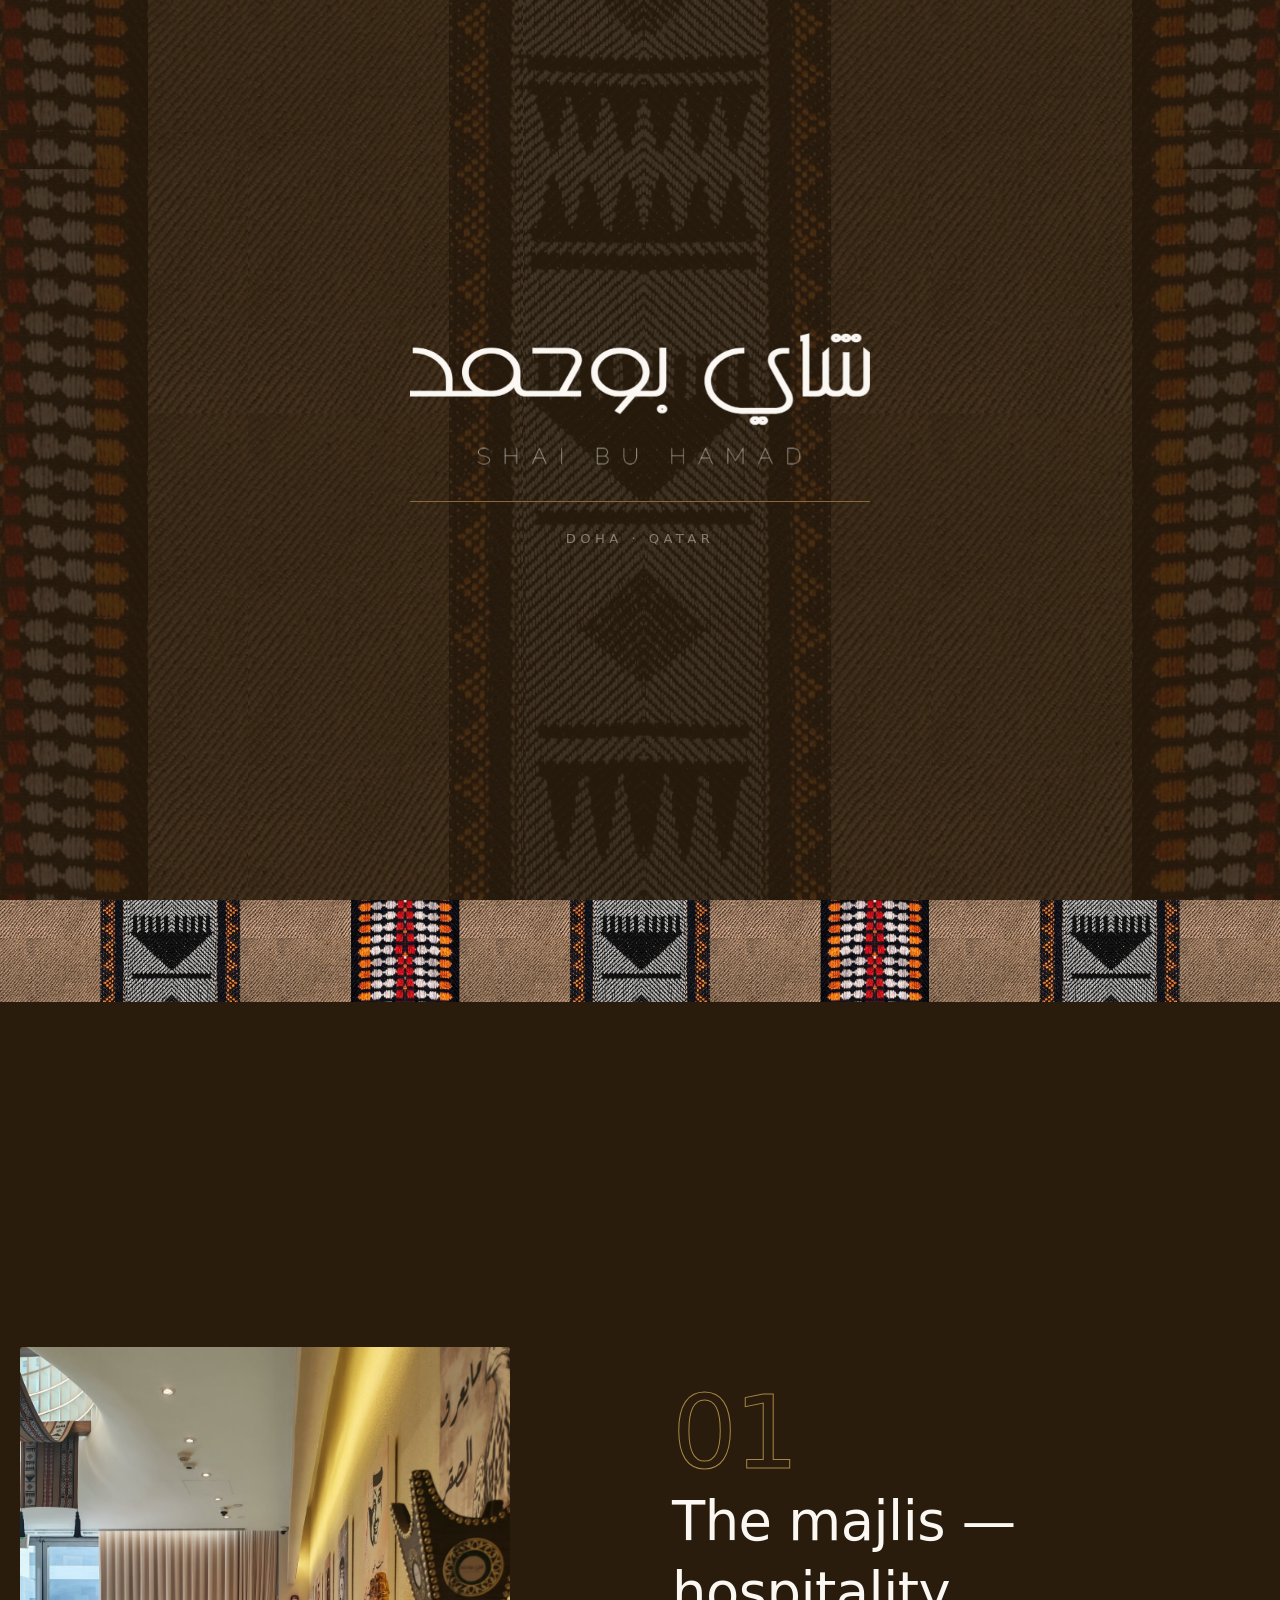
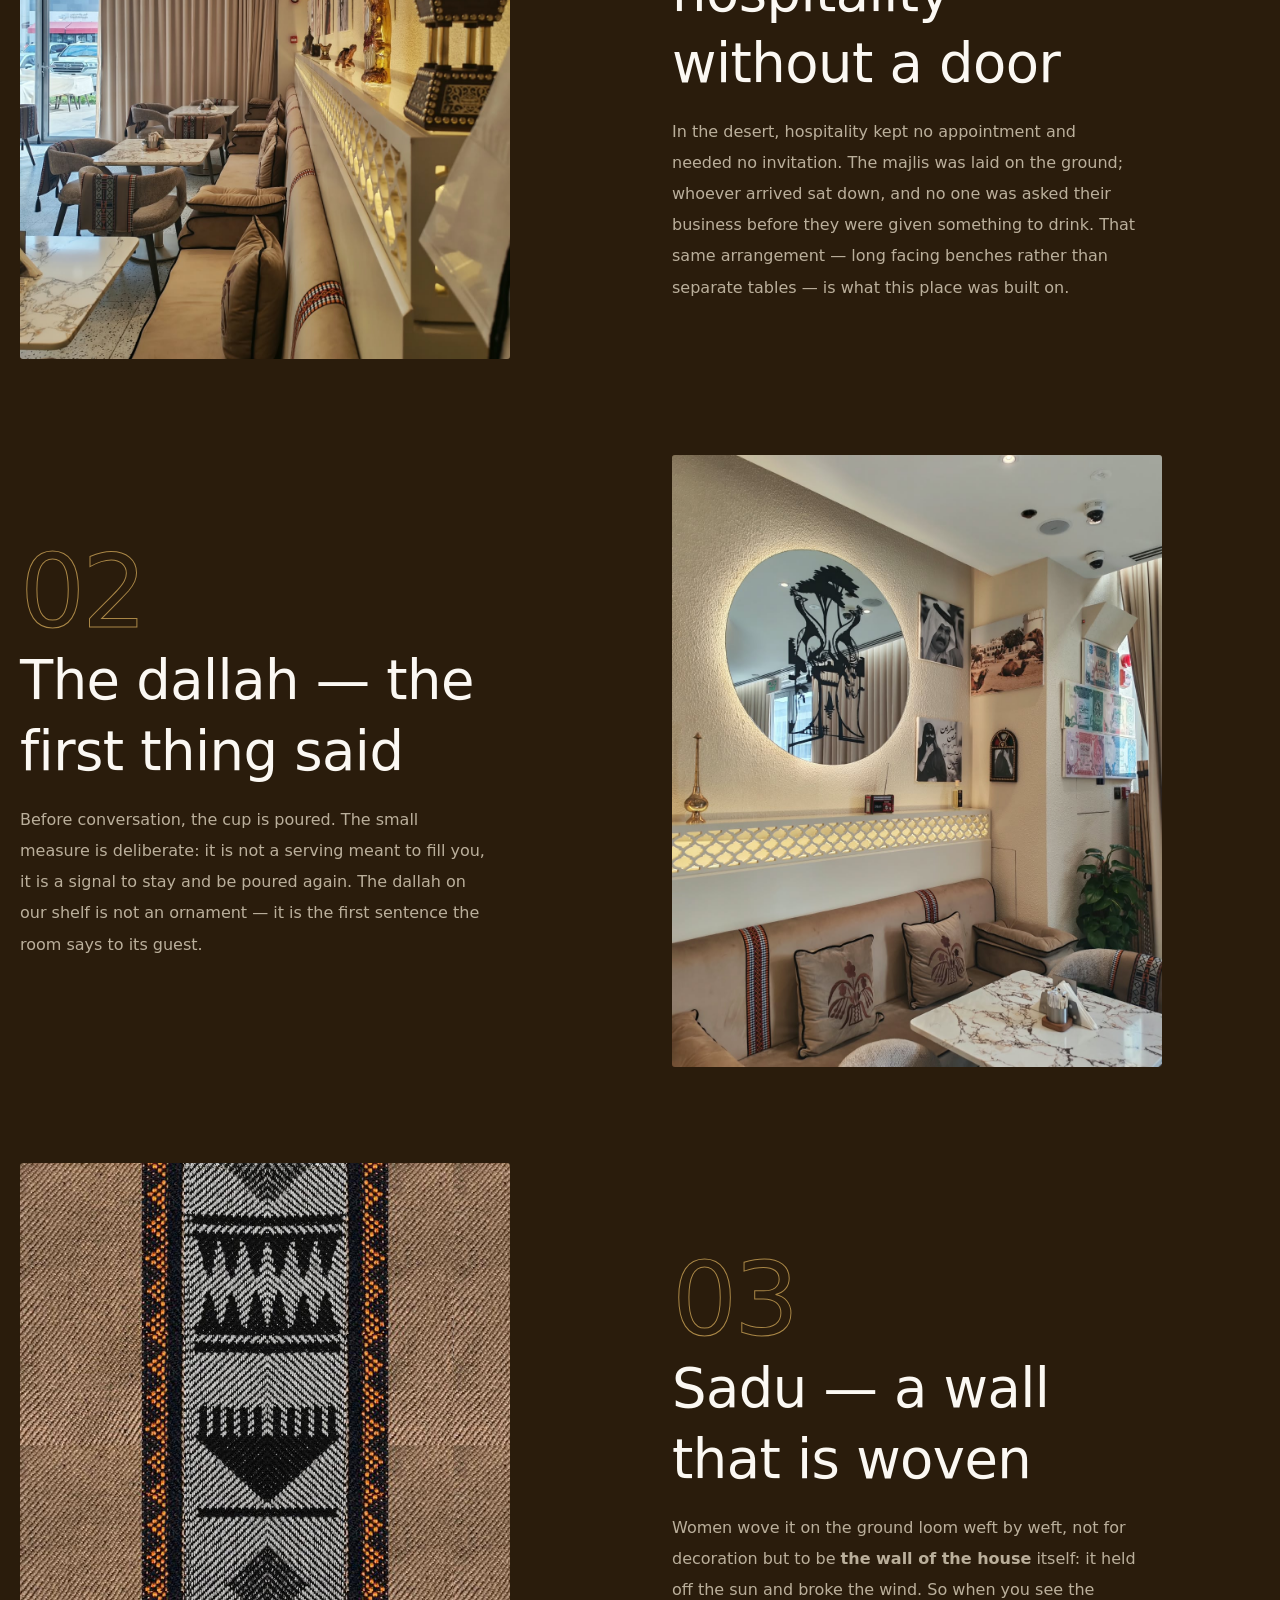
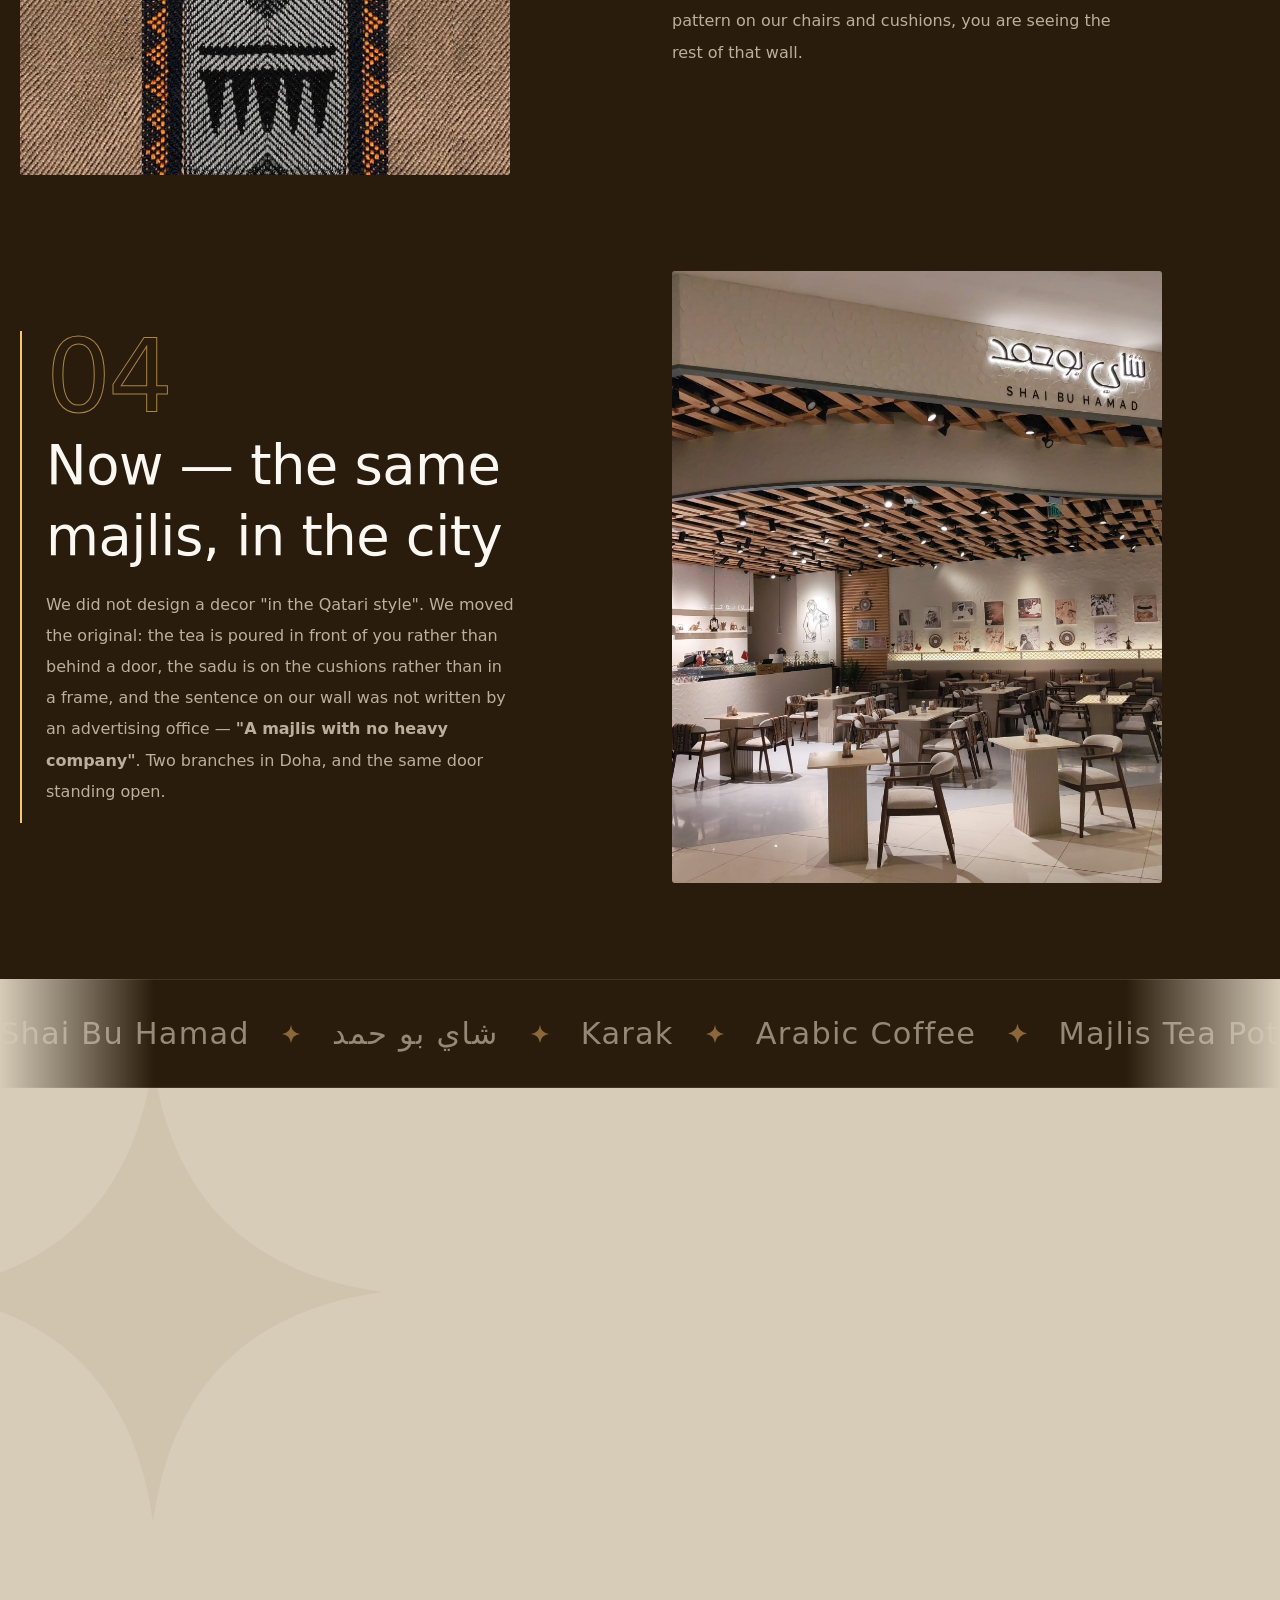
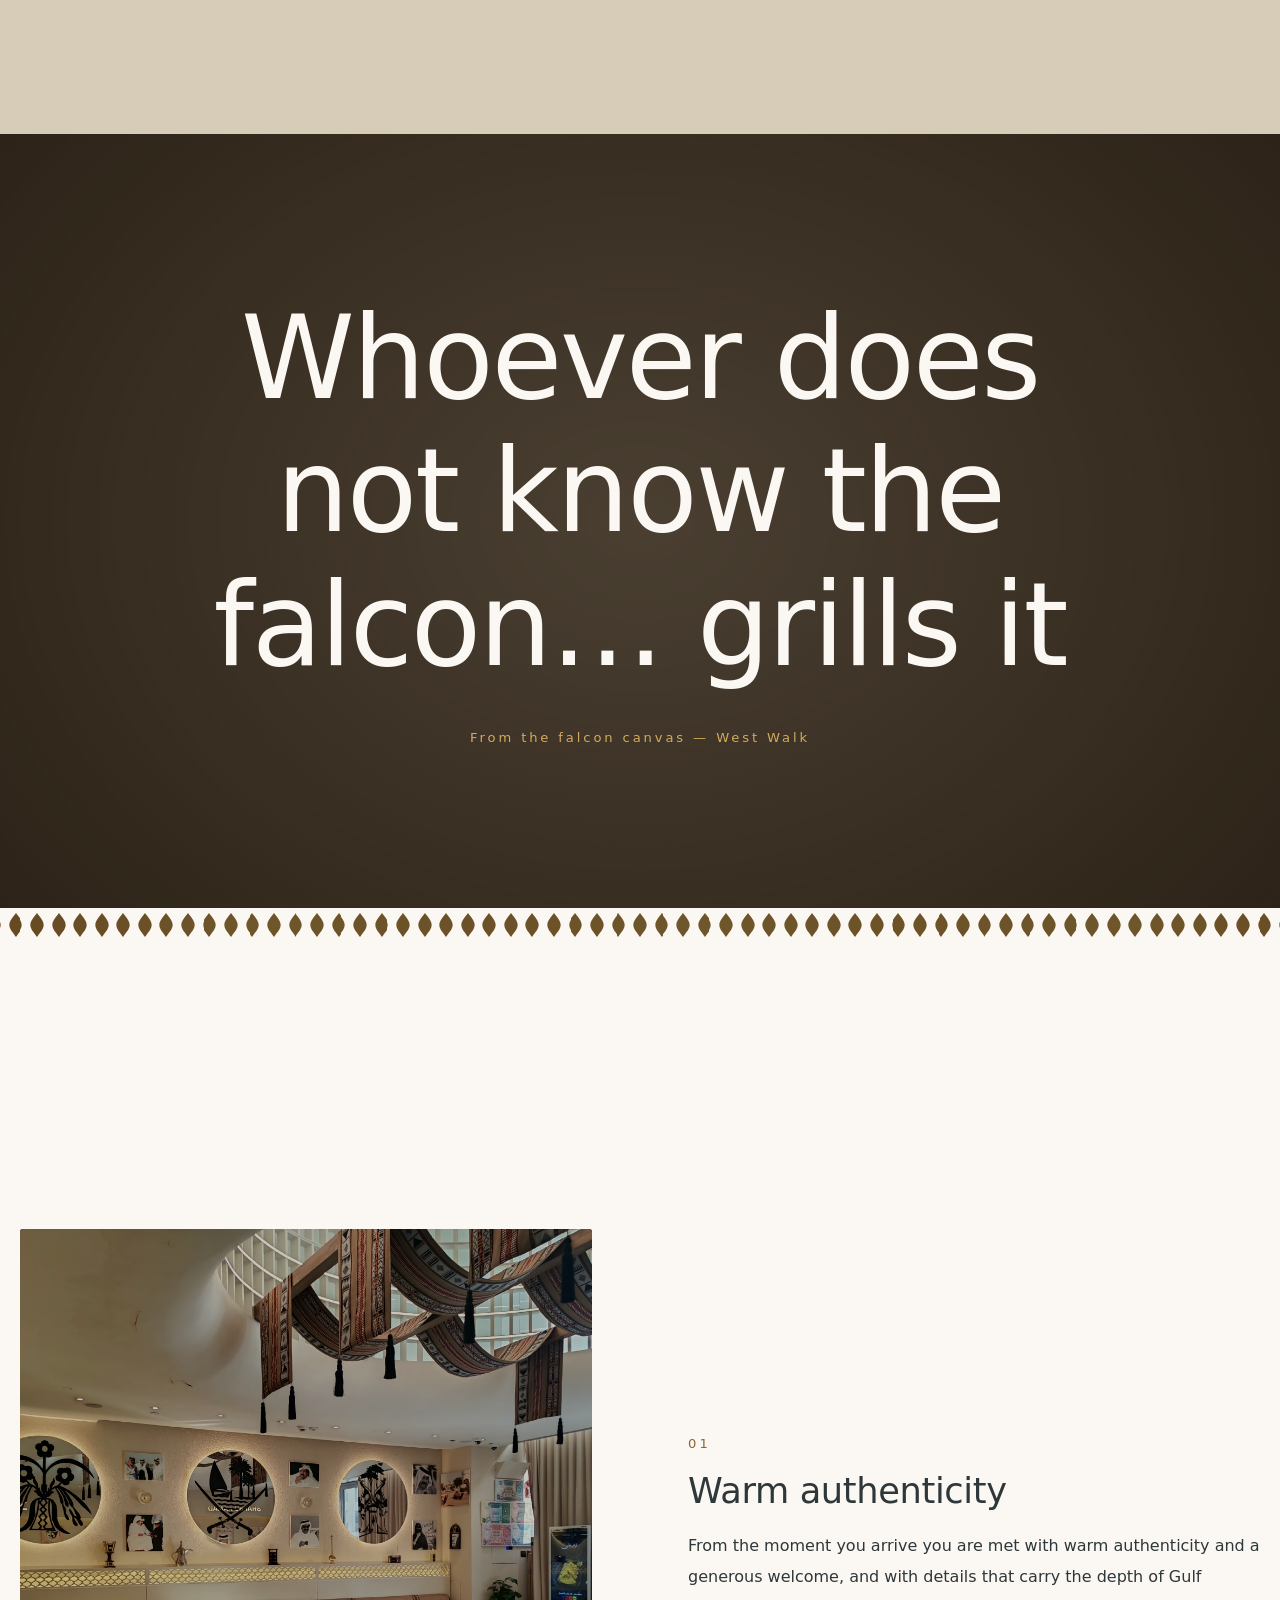
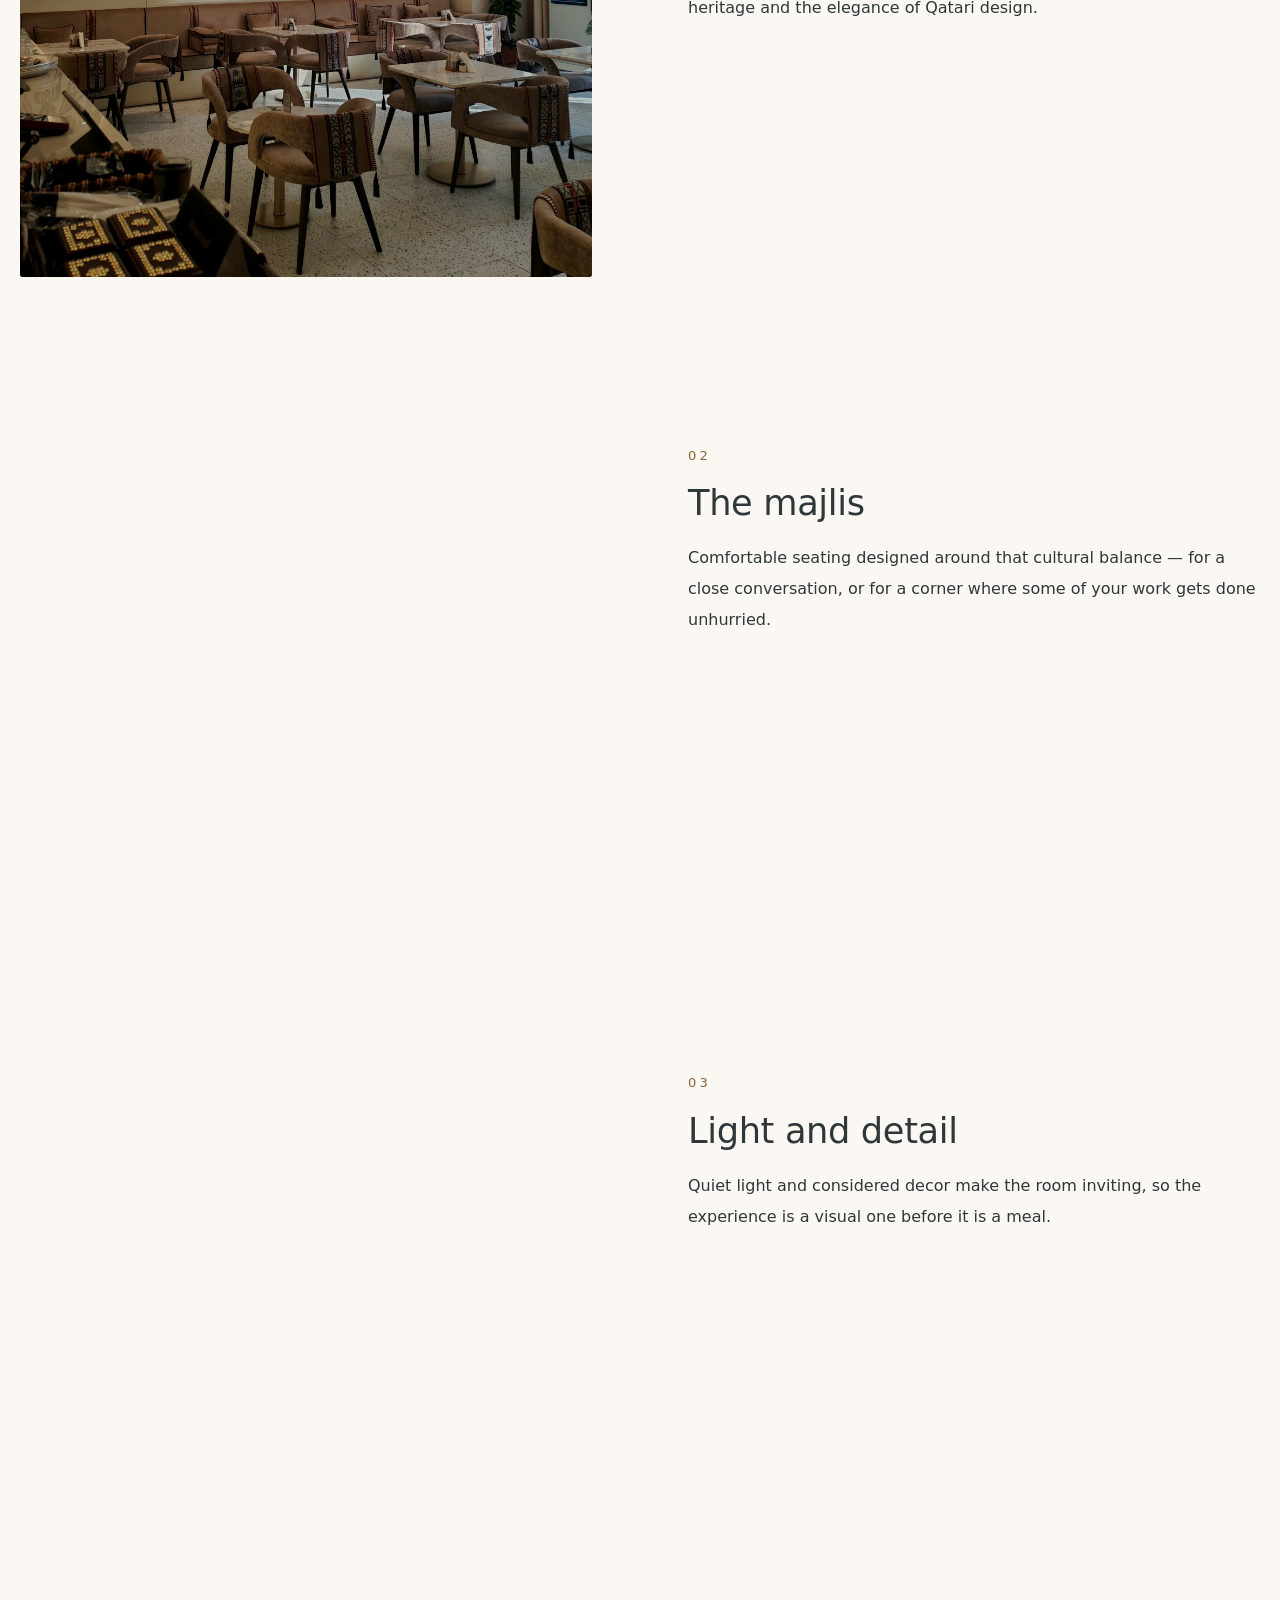
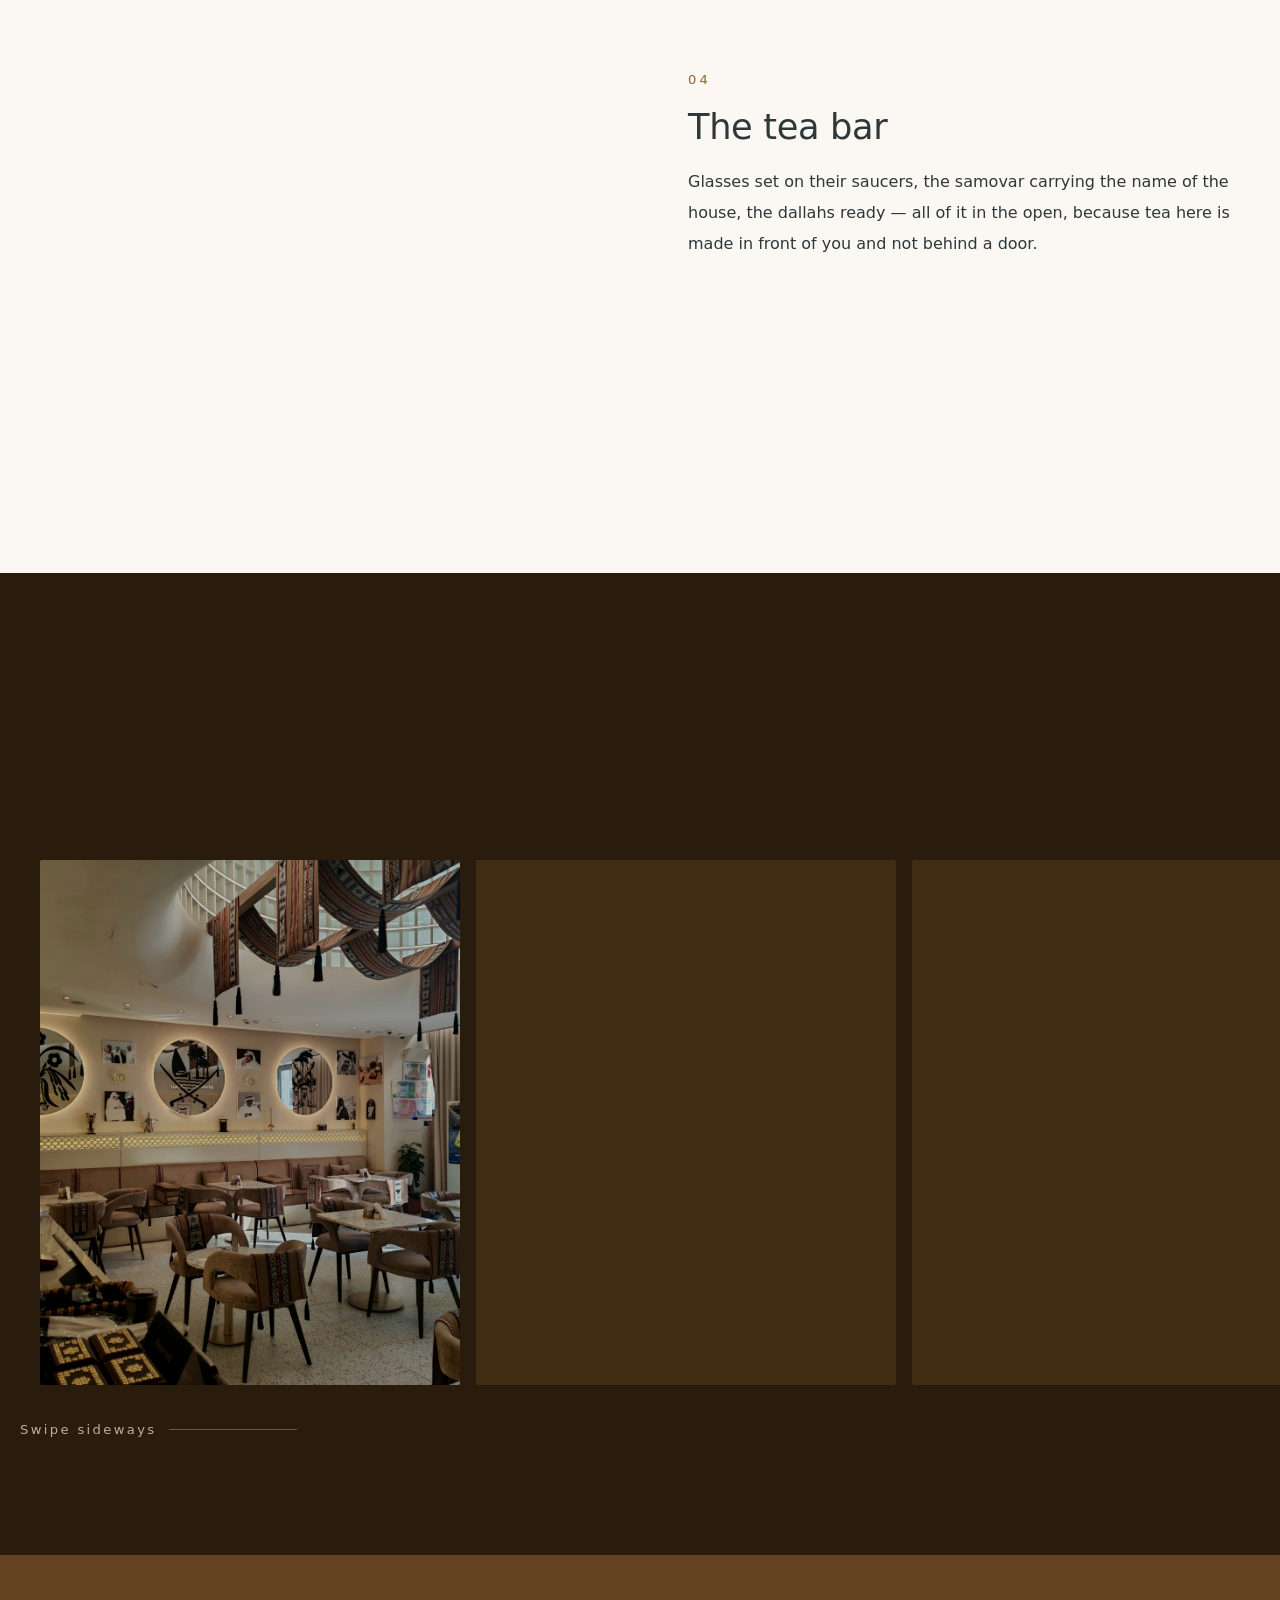
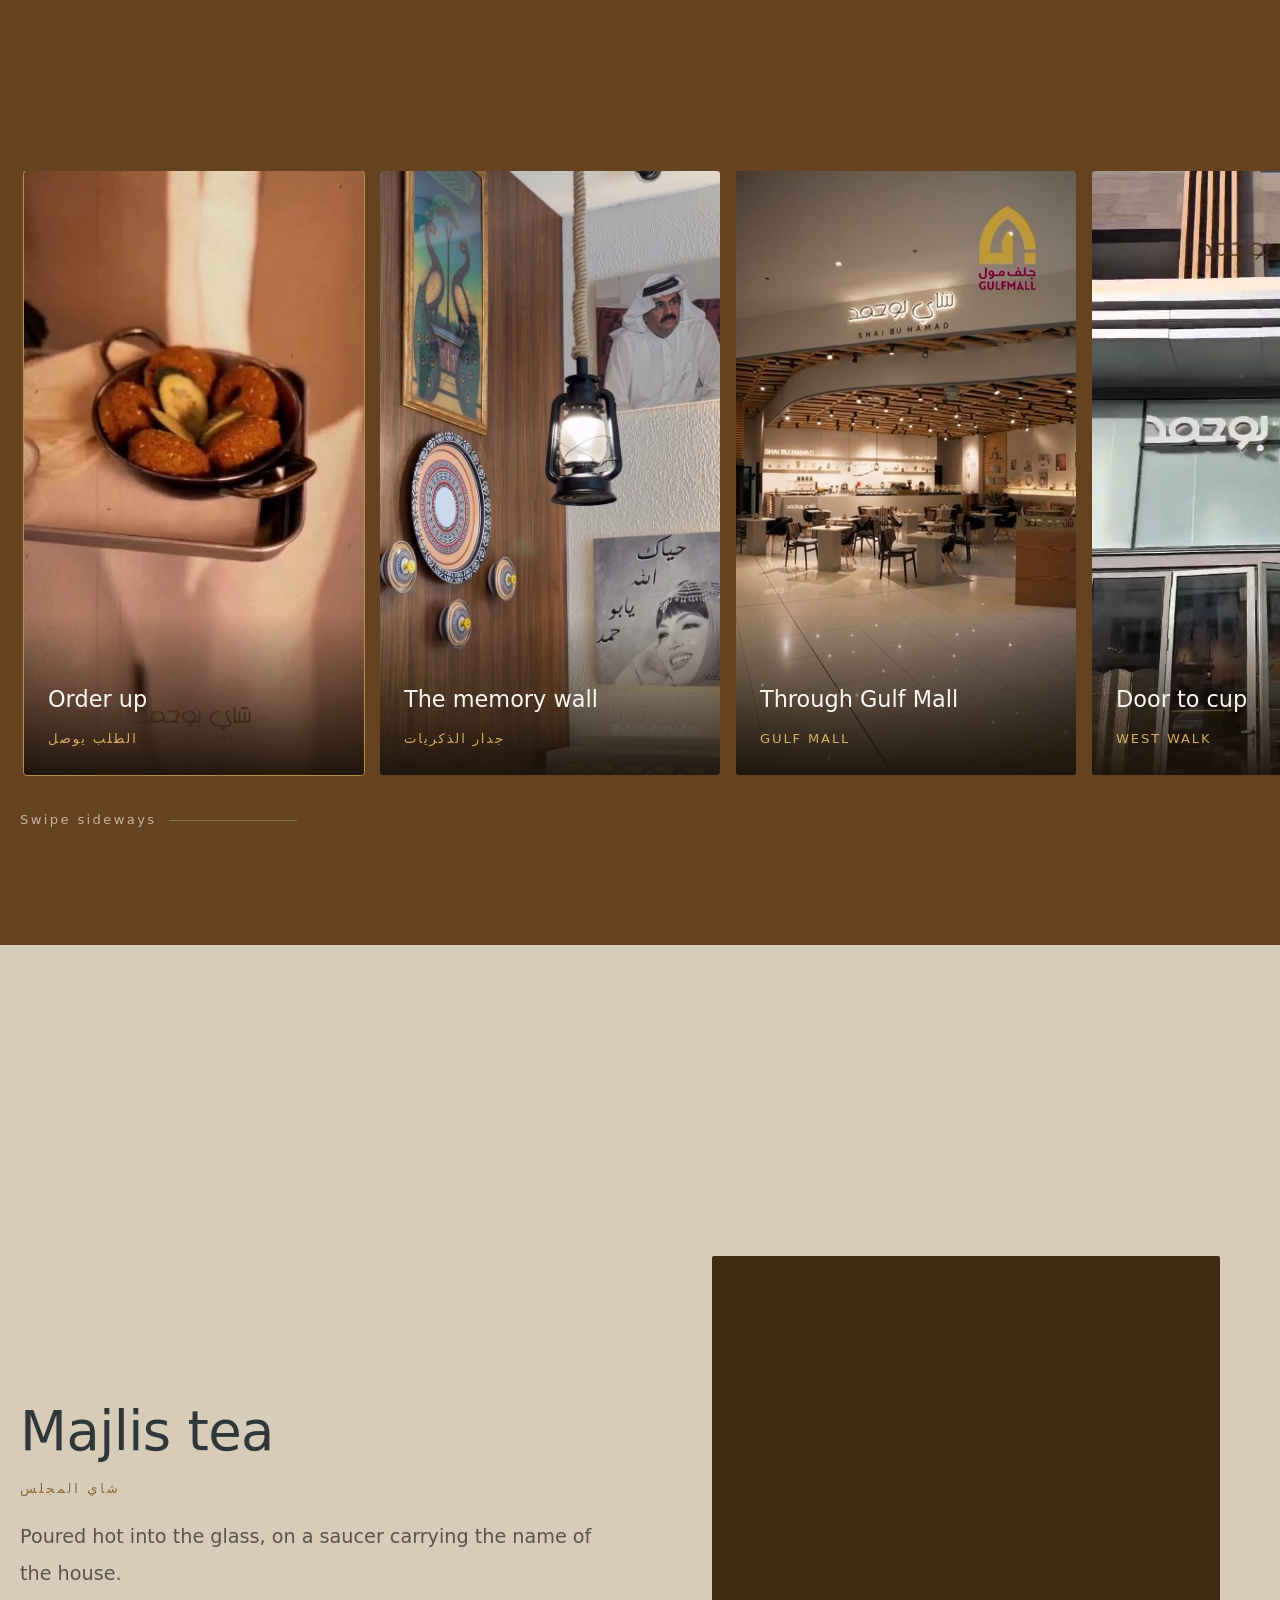
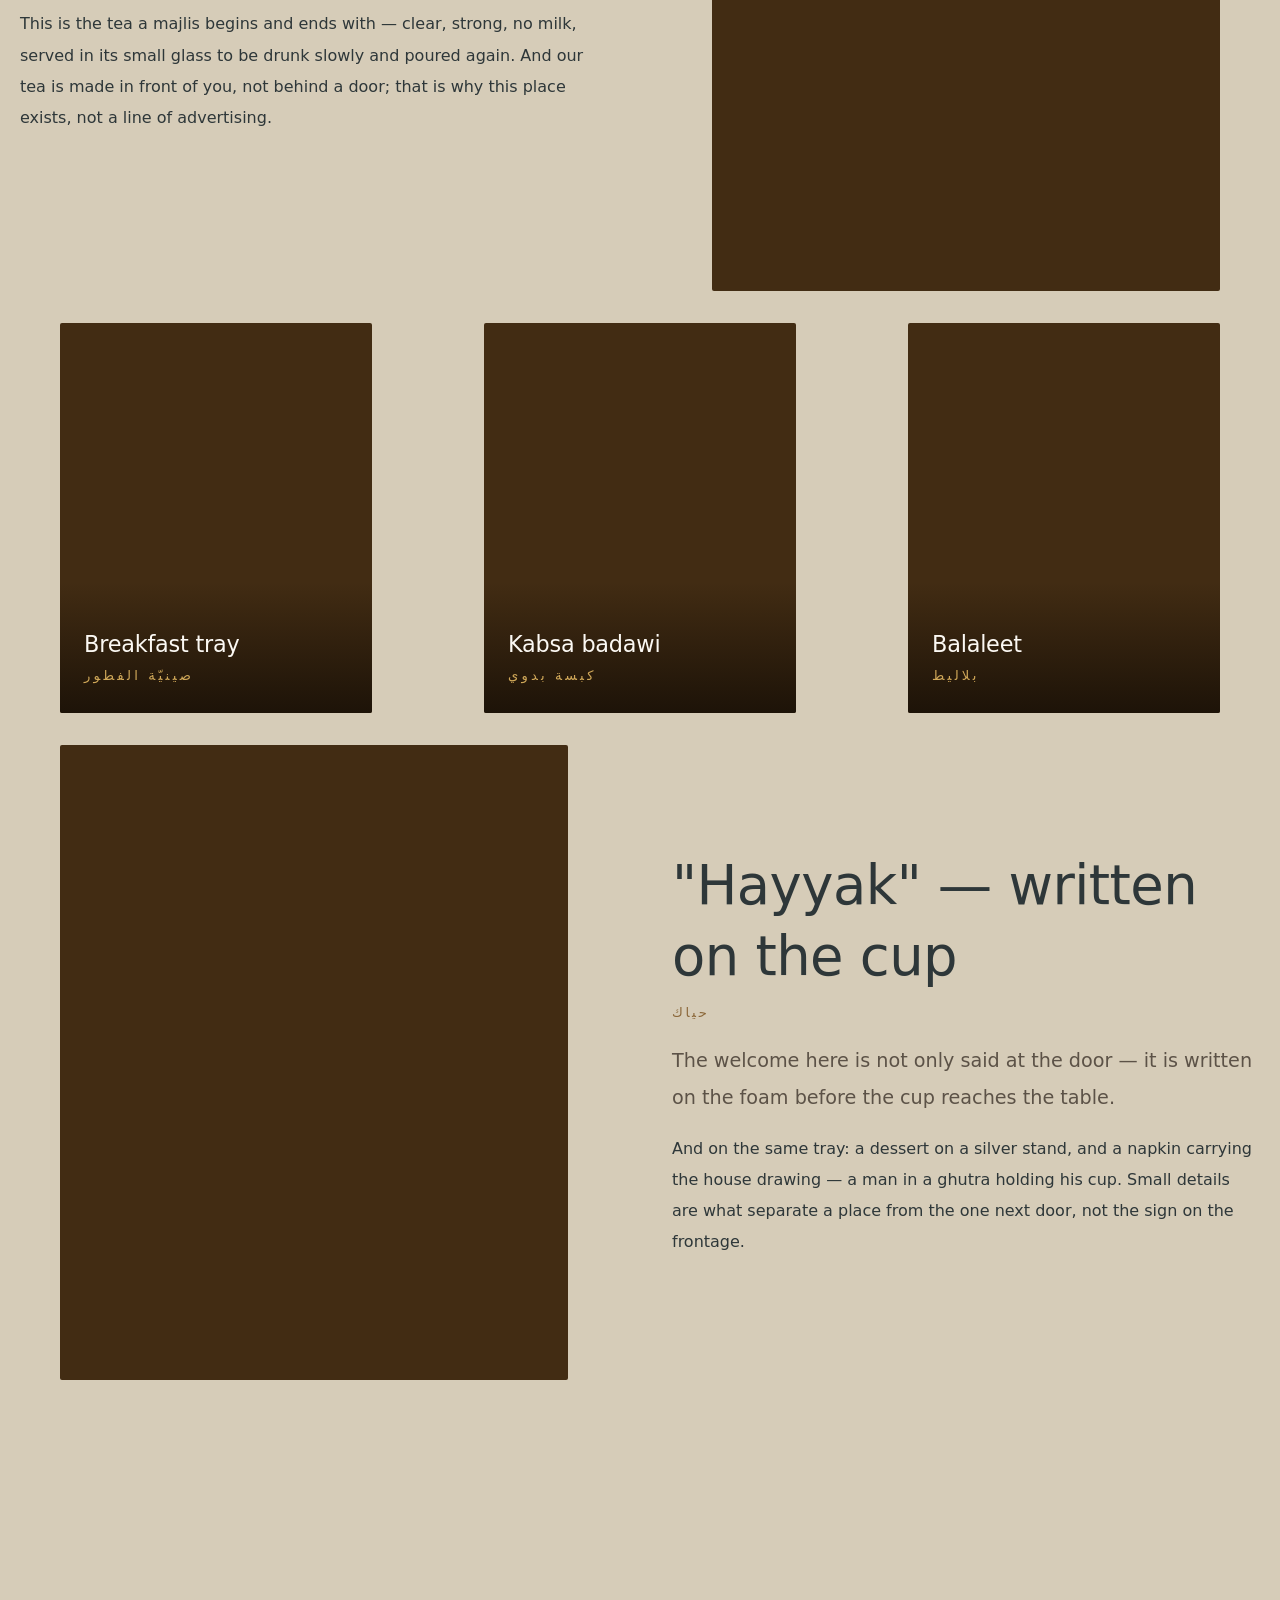
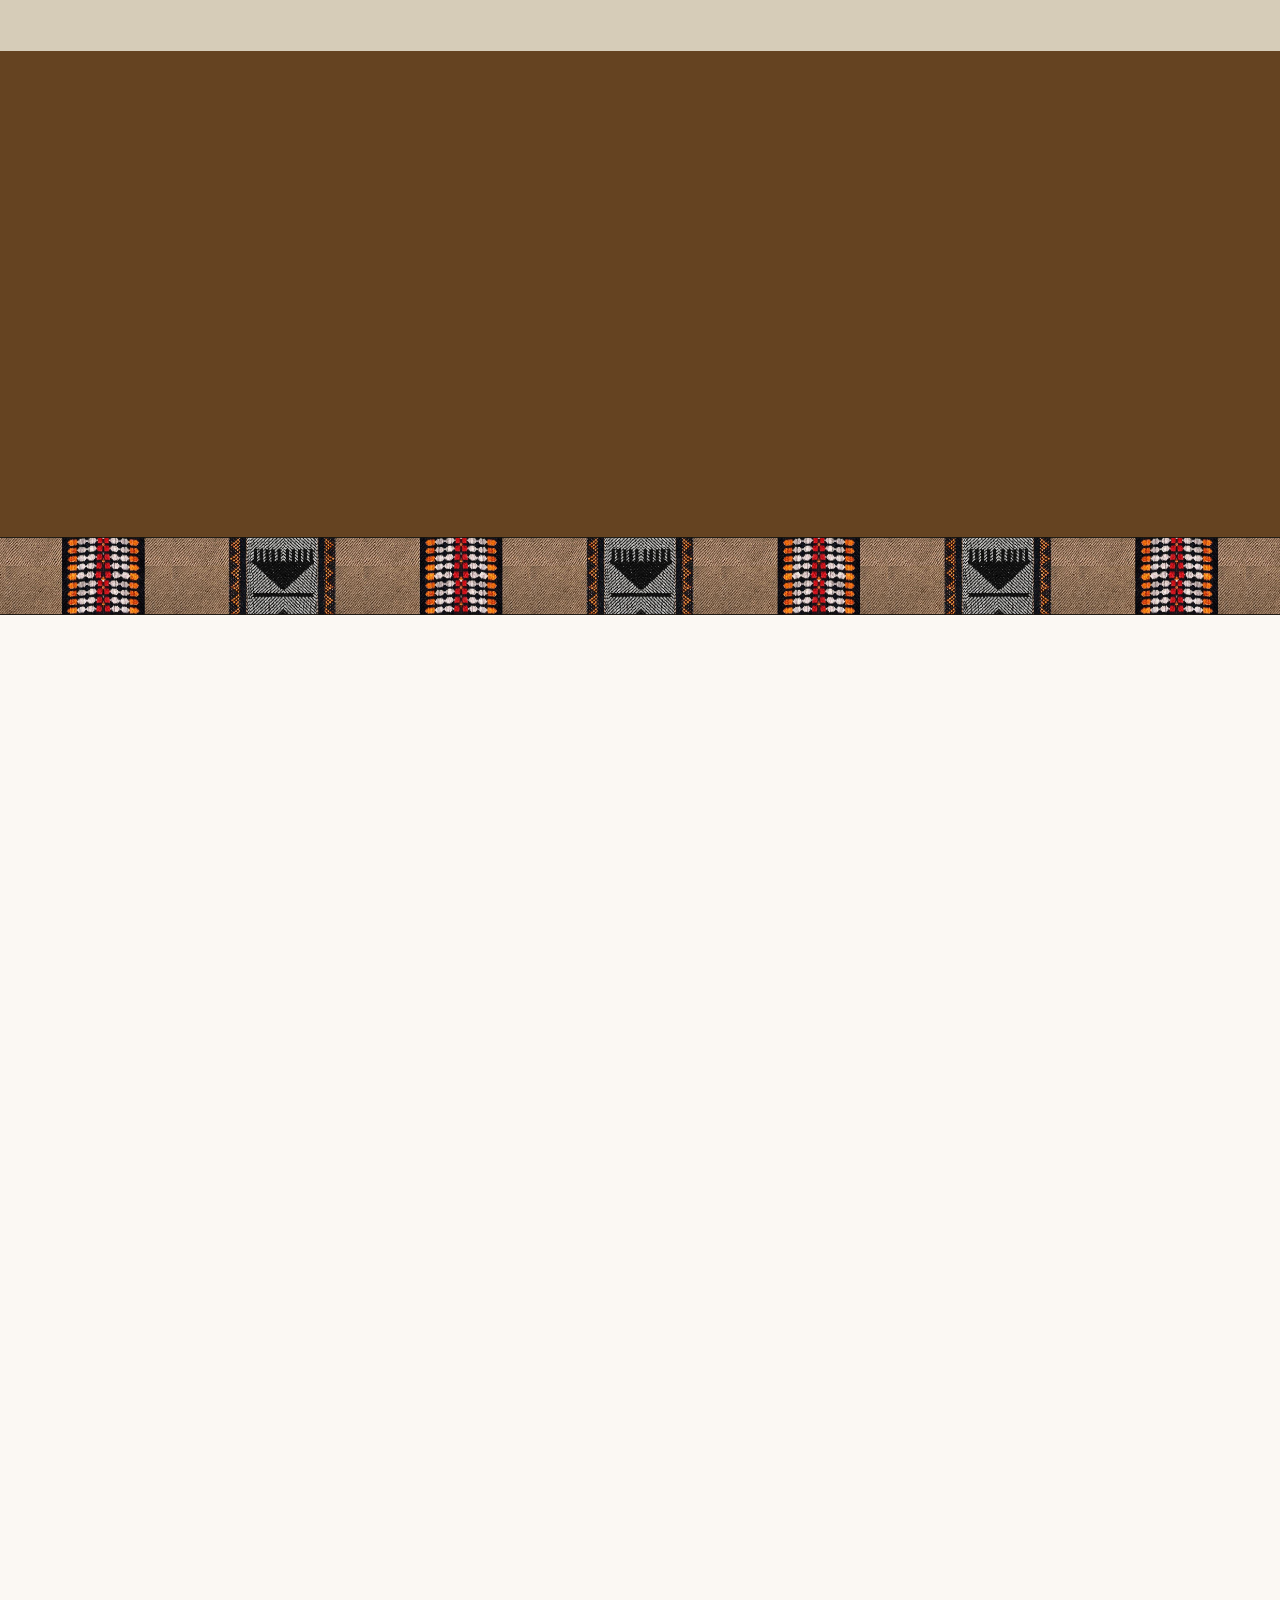
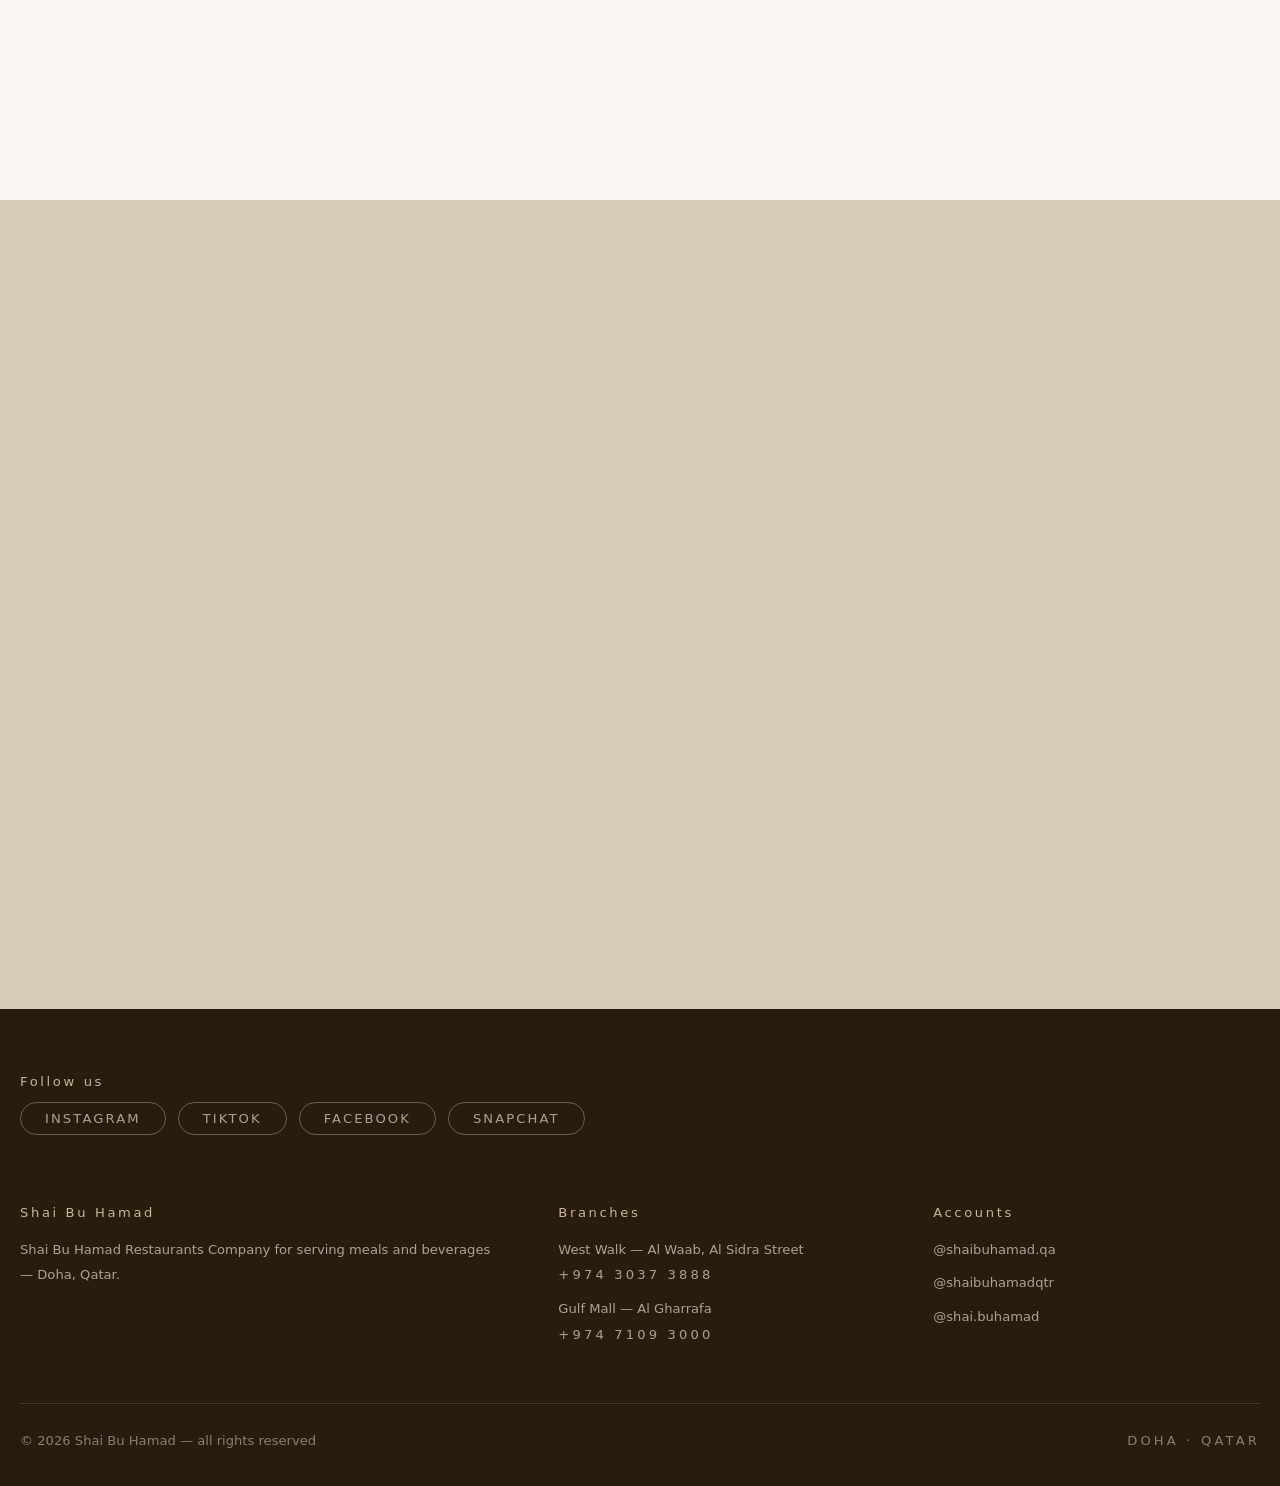
==== commit ae43b710: "feat: WhatsApp per branch, not one floating button Asked for directly. The design question it raises" ====
--- a/en/index.html
+++ b/en/index.html
@@ -65,9 +65,9 @@
 <link rel="preconnect" href="https://fonts.googleapis.com">
 <link rel="preconnect" href="https://fonts.gstatic.com" crossorigin>
 <link rel="stylesheet" href="https://fonts.googleapis.com/css2?family=Alexandria:wght@100;200;300;400;500&display=swap">
-<link rel="stylesheet" href="/assets/css/styles.css?v=14">
-<link rel="stylesheet" href="/assets/css/scenes.css?v=14">
-<link rel="stylesheet" href="/assets/css/cinematic.css?v=14">
+<link rel="stylesheet" href="/assets/css/styles.css?v=15">
+<link rel="stylesheet" href="/assets/css/scenes.css?v=15">
+<link rel="stylesheet" href="/assets/css/cinematic.css?v=15">
 
 <link rel="preload" as="image" href="/media/photos/west-walk/deco-05.jpeg" media="(max-width: 700px)">
 <link rel="preload" as="image" href="/media/photos/west-walk/deco-01.jpeg" media="(min-width: 700.01px)">
@@ -745,16 +745,27 @@
                 <a class="branch__tel lat" lang="en" href="tel:+97430373888" dir="ltr">+974 3037 3888</a>
               </dd>
             </dl>
-            <a class="branch__dir"
-               href="https://www.google.com/maps/dir/?api=1&amp;destination=Shai+Bu+Hamad%2C+West+Walk%2C+Al+Waab%2C+Doha"
-               target="_blank" rel="noopener">
-              Directions on the map
-              <svg viewBox="0 0 16 16" width="12" height="12" fill="none"
-                   stroke="currentColor" stroke-width="1.6" stroke-linecap="round"
-                   stroke-linejoin="round" aria-hidden="true" focusable="false">
-                <path d="M5 11 11 5"/><path d="M6 5h5v5"/>
-              </svg>
-            </a>
+            <div class="branch__actions">
+              <a class="branch__wa"
+                 href="https://wa.me/97430373888?text=Hello%2C%20I%20have%20a%20question%20about%20the%20West+Walk%20branch"
+                 target="_blank" rel="noopener">
+                <svg viewBox="0 0 24 24" width="17" height="17" fill="currentColor"
+                     aria-hidden="true" focusable="false">
+                  <path d="M12.04 2C6.58 2 2.13 6.45 2.13 11.91c0 1.75.46 3.46 1.32 4.97L2 22l5.25-1.38a9.9 9.9 0 0 0 4.79 1.22h.01c5.46 0 9.91-4.45 9.91-9.91C21.96 6.45 17.5 2 12.04 2zm0 18.15h-.01a8.2 8.2 0 0 1-4.18-1.14l-.3-.18-3.11.82.83-3.04-.19-.31a8.2 8.2 0 0 1-1.26-4.39c0-4.54 3.7-8.23 8.24-8.23 2.2 0 4.26.86 5.82 2.41a8.17 8.17 0 0 1 2.41 5.83c0 4.54-3.7 8.23-8.25 8.23zm4.52-6.16c-.25-.12-1.47-.72-1.69-.81-.23-.08-.4-.12-.56.13-.17.25-.64.81-.79.97-.14.17-.29.19-.54.06a6.7 6.7 0 0 1-1.98-1.22 7.4 7.4 0 0 1-1.37-1.71c-.14-.25-.02-.38.1-.51.12-.12.25-.29.37-.44.12-.14.17-.25.25-.41.08-.17.04-.31-.02-.44-.06-.12-.56-1.35-.77-1.85-.2-.48-.41-.42-.56-.42h-.48c-.17 0-.44.06-.67.31-.23.25-.87.85-.87 2.08s.9 2.41 1.02 2.58c.12.17 1.76 2.69 4.27 3.77.6.26 1.06.41 1.42.53.6.19 1.14.16 1.57.1.48-.07 1.47-.6 1.68-1.19.21-.58.21-1.08.14-1.19-.06-.1-.23-.17-.48-.29z"/>
+                </svg>
+                WhatsApp
+              </a>
+              <a class="branch__dir"
+                 href="https://www.google.com/maps/dir/?api=1&amp;destination=Shai+Bu+Hamad%2C+West+Walk%2C+Al+Waab%2C+Doha"
+                 target="_blank" rel="noopener">
+                Directions on the map
+                <svg viewBox="0 0 16 16" width="12" height="12" fill="none"
+                     stroke="currentColor" stroke-width="1.6" stroke-linecap="round"
+                     stroke-linejoin="round" aria-hidden="true" focusable="false">
+                  <path d="M5 11 11 5"/><path d="M6 5h5v5"/>
+                </svg>
+              </a>
+            </div>
           </div>
         </article>
 
@@ -774,16 +785,27 @@
                 <a class="branch__tel lat" lang="en" href="tel:+97471093000" dir="ltr">+974 7109 3000</a>
               </dd>
             </dl>
-            <a class="branch__dir"
-               href="https://www.google.com/maps/dir/?api=1&amp;destination=Shai+Bu+Hamad%2C+Gulf+Mall%2C+Al+Gharrafa%2C+Doha"
-               target="_blank" rel="noopener">
-              Directions on the map
-              <svg viewBox="0 0 16 16" width="12" height="12" fill="none"
-                   stroke="currentColor" stroke-width="1.6" stroke-linecap="round"
-                   stroke-linejoin="round" aria-hidden="true" focusable="false">
-                <path d="M5 11 11 5"/><path d="M6 5h5v5"/>
-              </svg>
-            </a>
+            <div class="branch__actions">
+              <a class="branch__wa"
+                 href="https://wa.me/97471093000?text=Hello%2C%20I%20have%20a%20question%20about%20the%20Gulf+Mall%20branch"
+                 target="_blank" rel="noopener">
+                <svg viewBox="0 0 24 24" width="17" height="17" fill="currentColor"
+                     aria-hidden="true" focusable="false">
+                  <path d="M12.04 2C6.58 2 2.13 6.45 2.13 11.91c0 1.75.46 3.46 1.32 4.97L2 22l5.25-1.38a9.9 9.9 0 0 0 4.79 1.22h.01c5.46 0 9.91-4.45 9.91-9.91C21.96 6.45 17.5 2 12.04 2zm0 18.15h-.01a8.2 8.2 0 0 1-4.18-1.14l-.3-.18-3.11.82.83-3.04-.19-.31a8.2 8.2 0 0 1-1.26-4.39c0-4.54 3.7-8.23 8.24-8.23 2.2 0 4.26.86 5.82 2.41a8.17 8.17 0 0 1 2.41 5.83c0 4.54-3.7 8.23-8.25 8.23zm4.52-6.16c-.25-.12-1.47-.72-1.69-.81-.23-.08-.4-.12-.56.13-.17.25-.64.81-.79.97-.14.17-.29.19-.54.06a6.7 6.7 0 0 1-1.98-1.22 7.4 7.4 0 0 1-1.37-1.71c-.14-.25-.02-.38.1-.51.12-.12.25-.29.37-.44.12-.14.17-.25.25-.41.08-.17.04-.31-.02-.44-.06-.12-.56-1.35-.77-1.85-.2-.48-.41-.42-.56-.42h-.48c-.17 0-.44.06-.67.31-.23.25-.87.85-.87 2.08s.9 2.41 1.02 2.58c.12.17 1.76 2.69 4.27 3.77.6.26 1.06.41 1.42.53.6.19 1.14.16 1.57.1.48-.07 1.47-.6 1.68-1.19.21-.58.21-1.08.14-1.19-.06-.1-.23-.17-.48-.29z"/>
+                </svg>
+                WhatsApp
+              </a>
+              <a class="branch__dir"
+                 href="https://www.google.com/maps/dir/?api=1&amp;destination=Shai+Bu+Hamad%2C+Gulf+Mall%2C+Al+Gharrafa%2C+Doha"
+                 target="_blank" rel="noopener">
+                Directions on the map
+                <svg viewBox="0 0 16 16" width="12" height="12" fill="none"
+                     stroke="currentColor" stroke-width="1.6" stroke-linecap="round"
+                     stroke-linejoin="round" aria-hidden="true" focusable="false">
+                  <path d="M5 11 11 5"/><path d="M6 5h5v5"/>
+                </svg>
+              </a>
+            </div>
           </div>
         </article>
       </div>
@@ -917,6 +939,6 @@
   </div>
 </footer>
 
-<script src="/assets/js/app.js?v=14"></script>
+<script src="/assets/js/app.js?v=15"></script>
 </body>
 </html>
--- a/assets/css/styles.css
+++ b/assets/css/styles.css
@@ -497,11 +497,41 @@
 .branch__tel:hover,
 .branch__tel:focus-visible { border-block-end-color: currentColor; }
 
+/* The two actions on a branch card: message it, or drive to it.
+   Wrapping gap, so on a narrow phone they stack instead of being squeezed
+   into one line of unhittable targets. */
+.branch__actions {
+  display: flex; flex-wrap: wrap; align-items: center;
+  gap: var(--s-3) var(--s-5);
+  margin-block-start: var(--s-4);
+}
+
+/* WhatsApp, in the brand's brown rather than WhatsApp's green.
+   The green is instantly recognisable and that is exactly the problem: on a
+   page built out of sand, brown and cream it reads as something pasted on
+   from another site. The mark itself is recognisable enough to carry the
+   meaning without the colour, and the label says so in words as well. */
+.branch__wa {
+  display: inline-flex; align-items: center; gap: var(--s-2);
+  padding: var(--s-2) var(--s-5);
+  border: 1px solid color-mix(in srgb, var(--brown) 40%, transparent);
+  border-radius: 999px;
+  font-size: var(--t-small); letter-spacing: .08em;
+  color: var(--brown);
+  transition: background var(--quick) var(--ease),
+              border-color var(--quick) var(--ease);
+}
+.branch__wa svg { flex: none; }
+.branch__wa:hover,
+.branch__wa:focus-visible {
+  background: color-mix(in srgb, var(--brown) 8%, transparent);
+  border-color: var(--brown);
+}
+
 /* Directions. Secondary to the phone number, so it is a quiet link with an
    icon rather than a second button competing with it. */
 .branch__dir {
   display: inline-flex; align-items: center; gap: var(--s-2);
-  margin-block-start: var(--s-4);
   padding-block: var(--s-2);
   font-size: var(--t-small); letter-spacing: .08em;
   color: var(--brown-soft);
